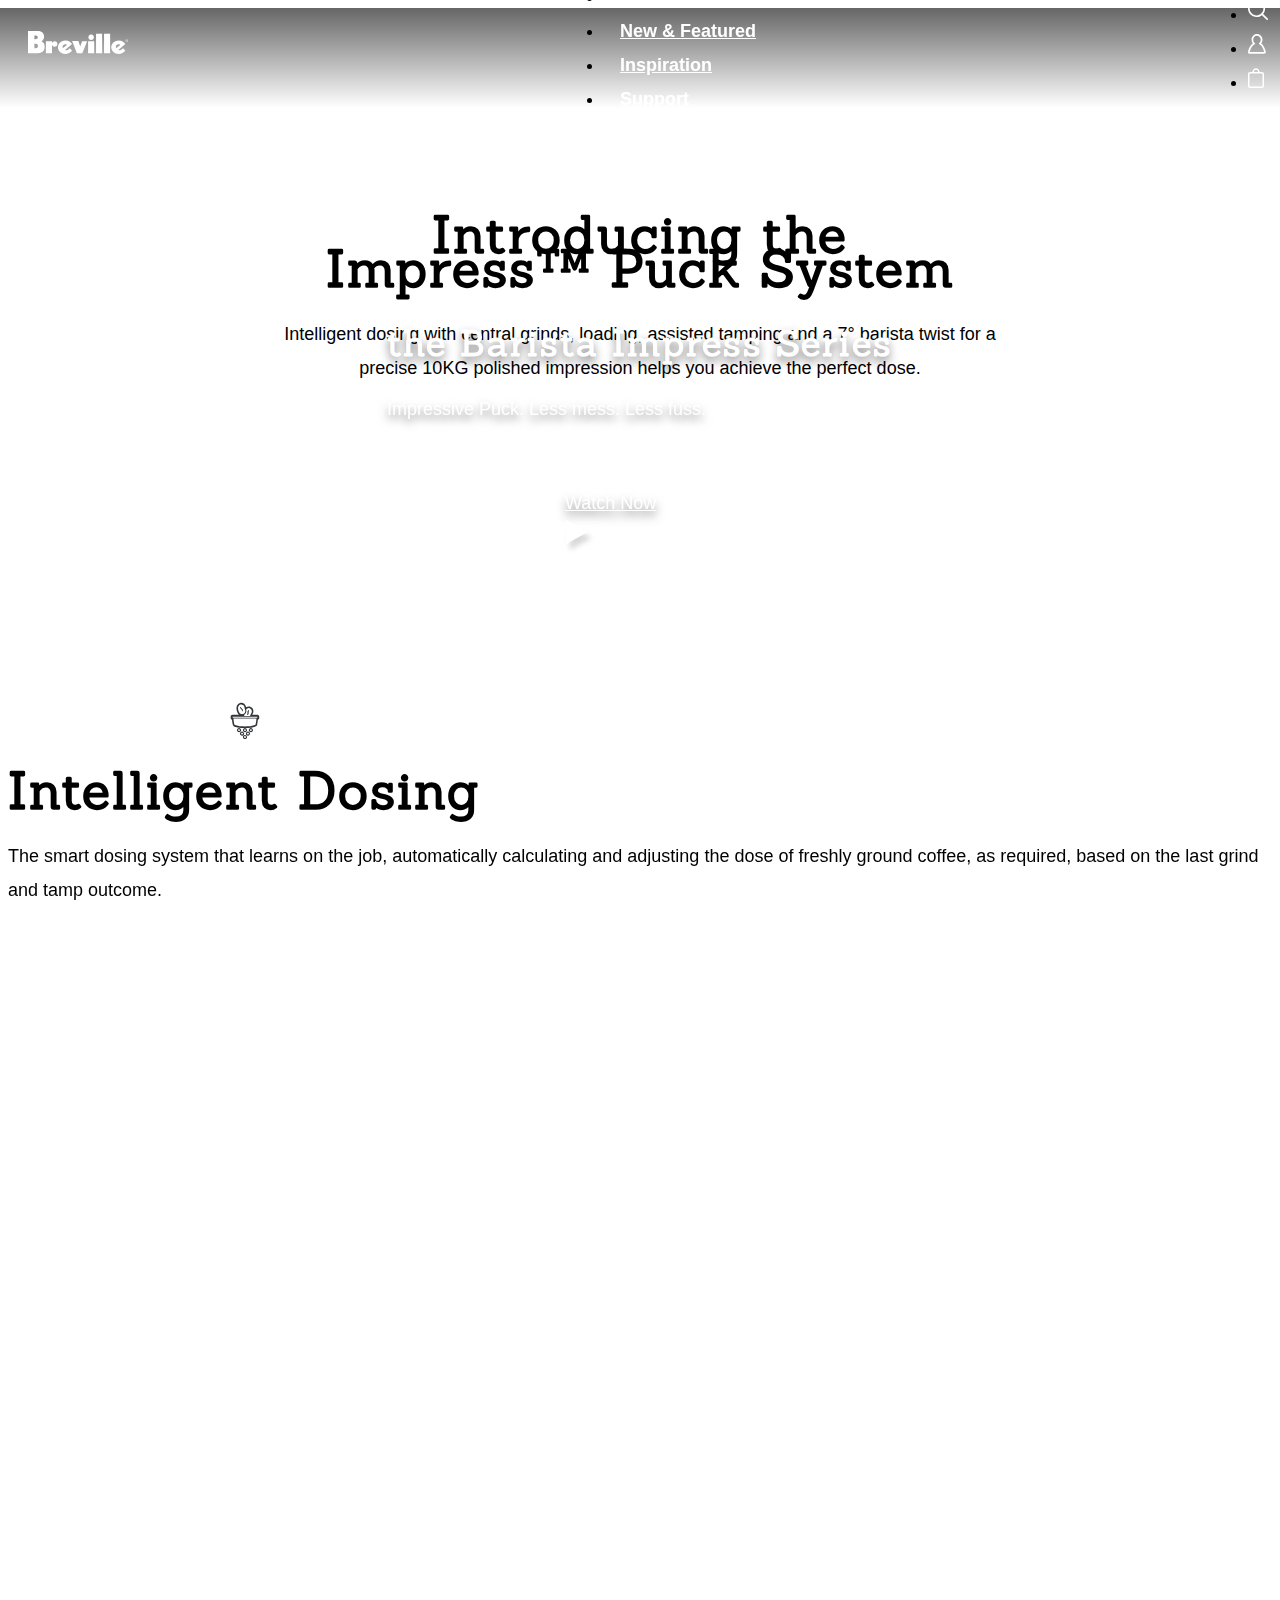
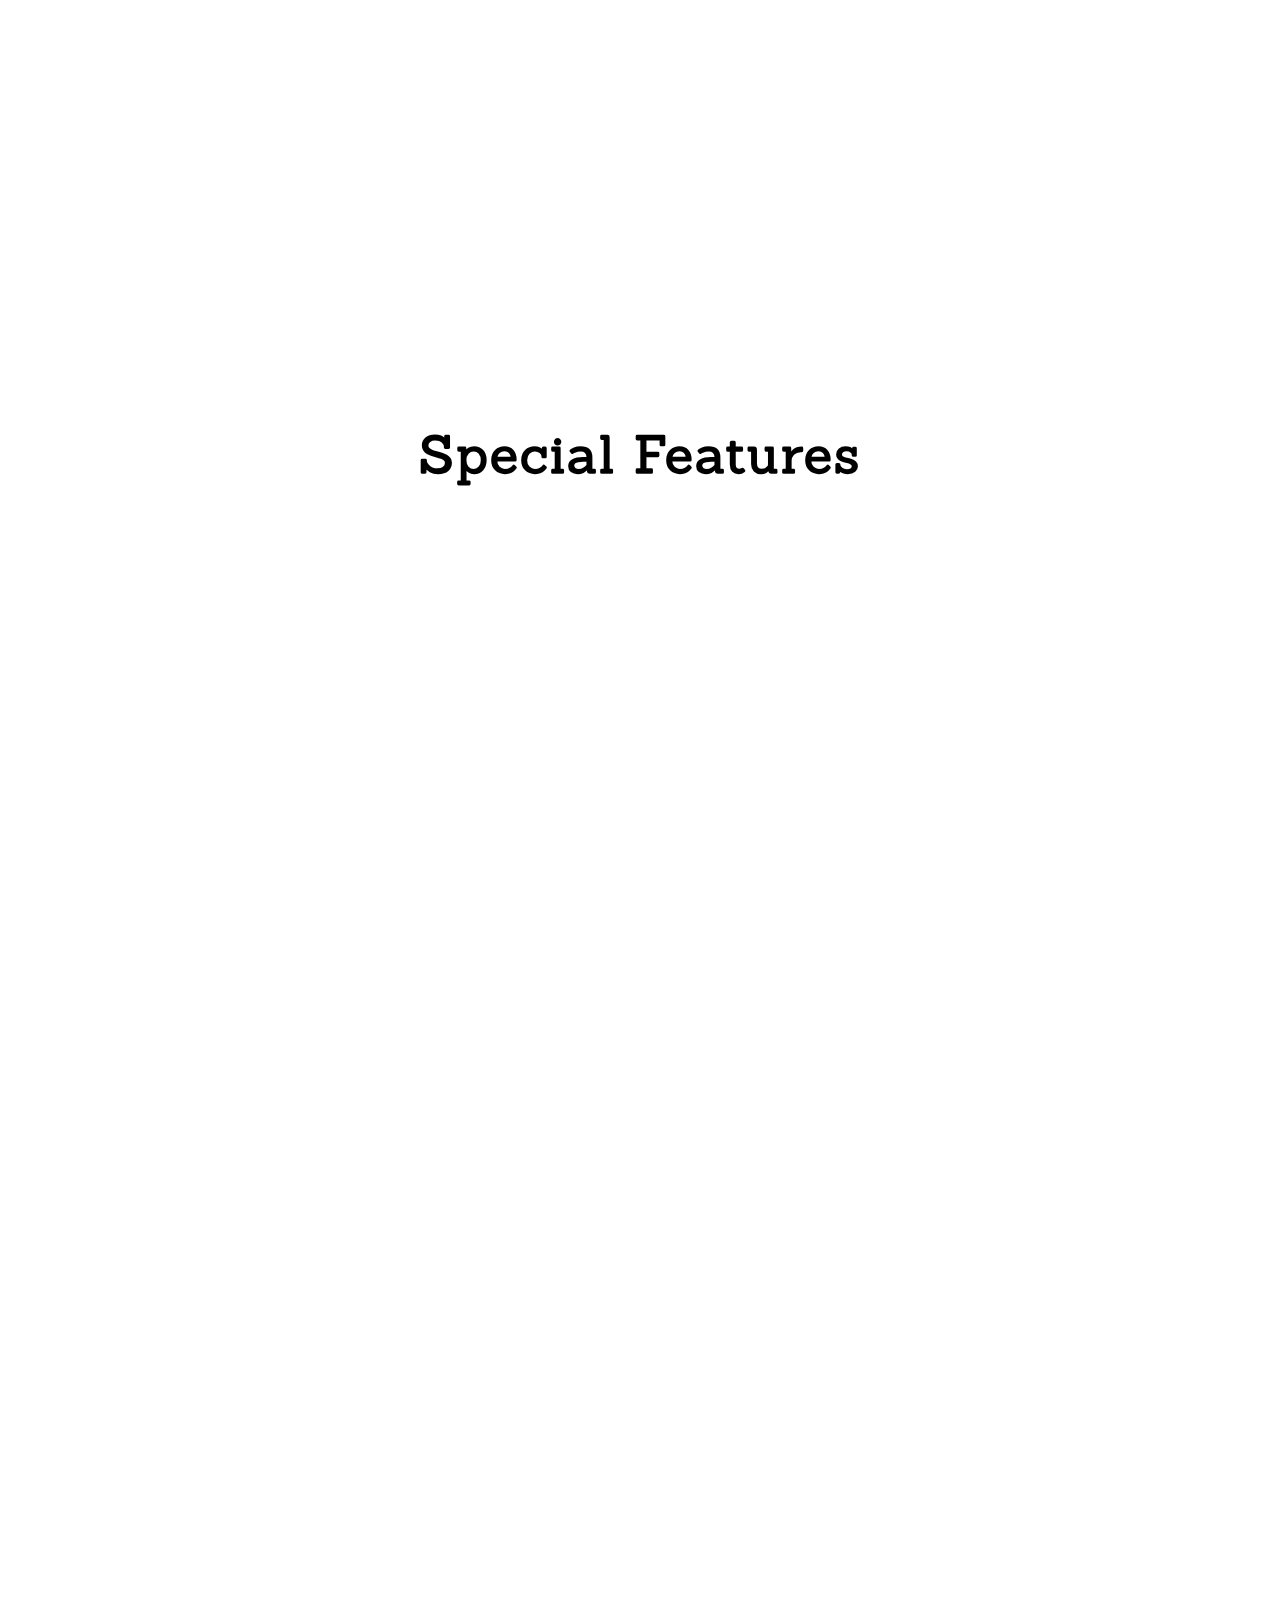
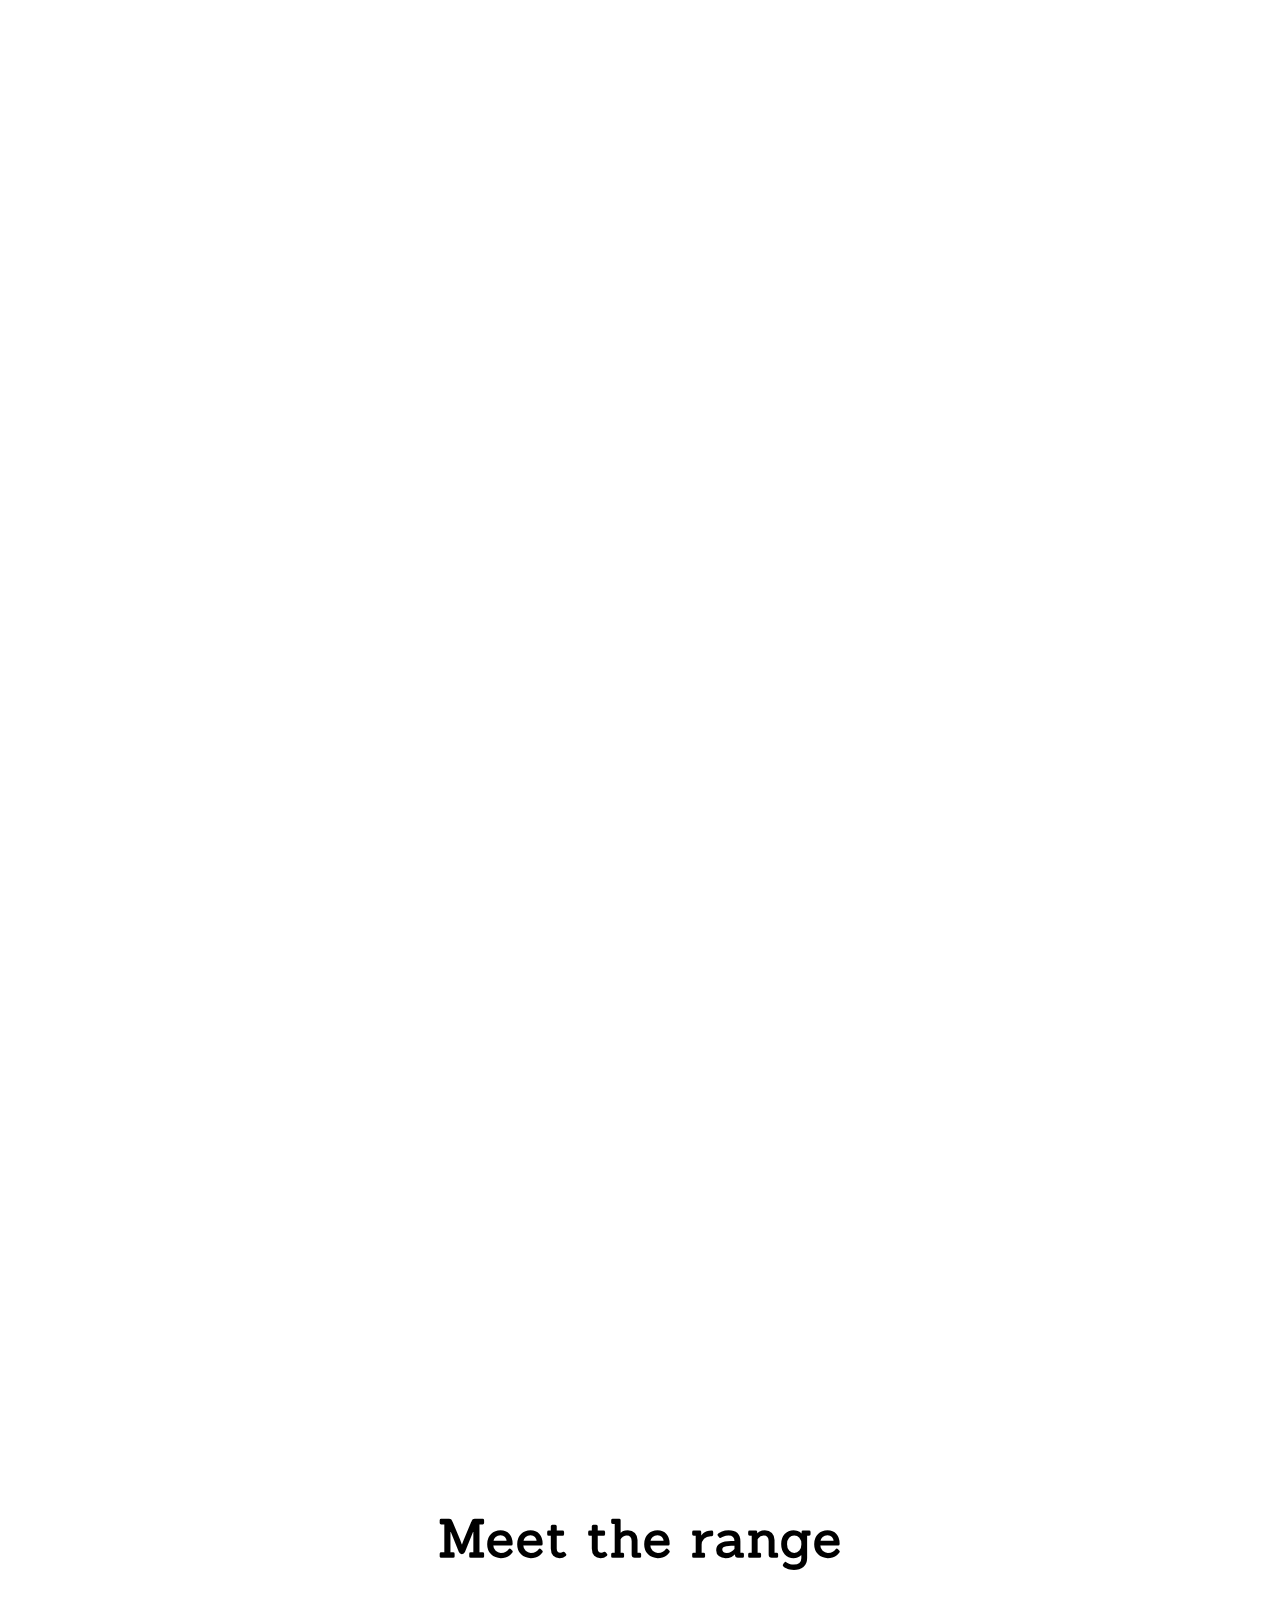
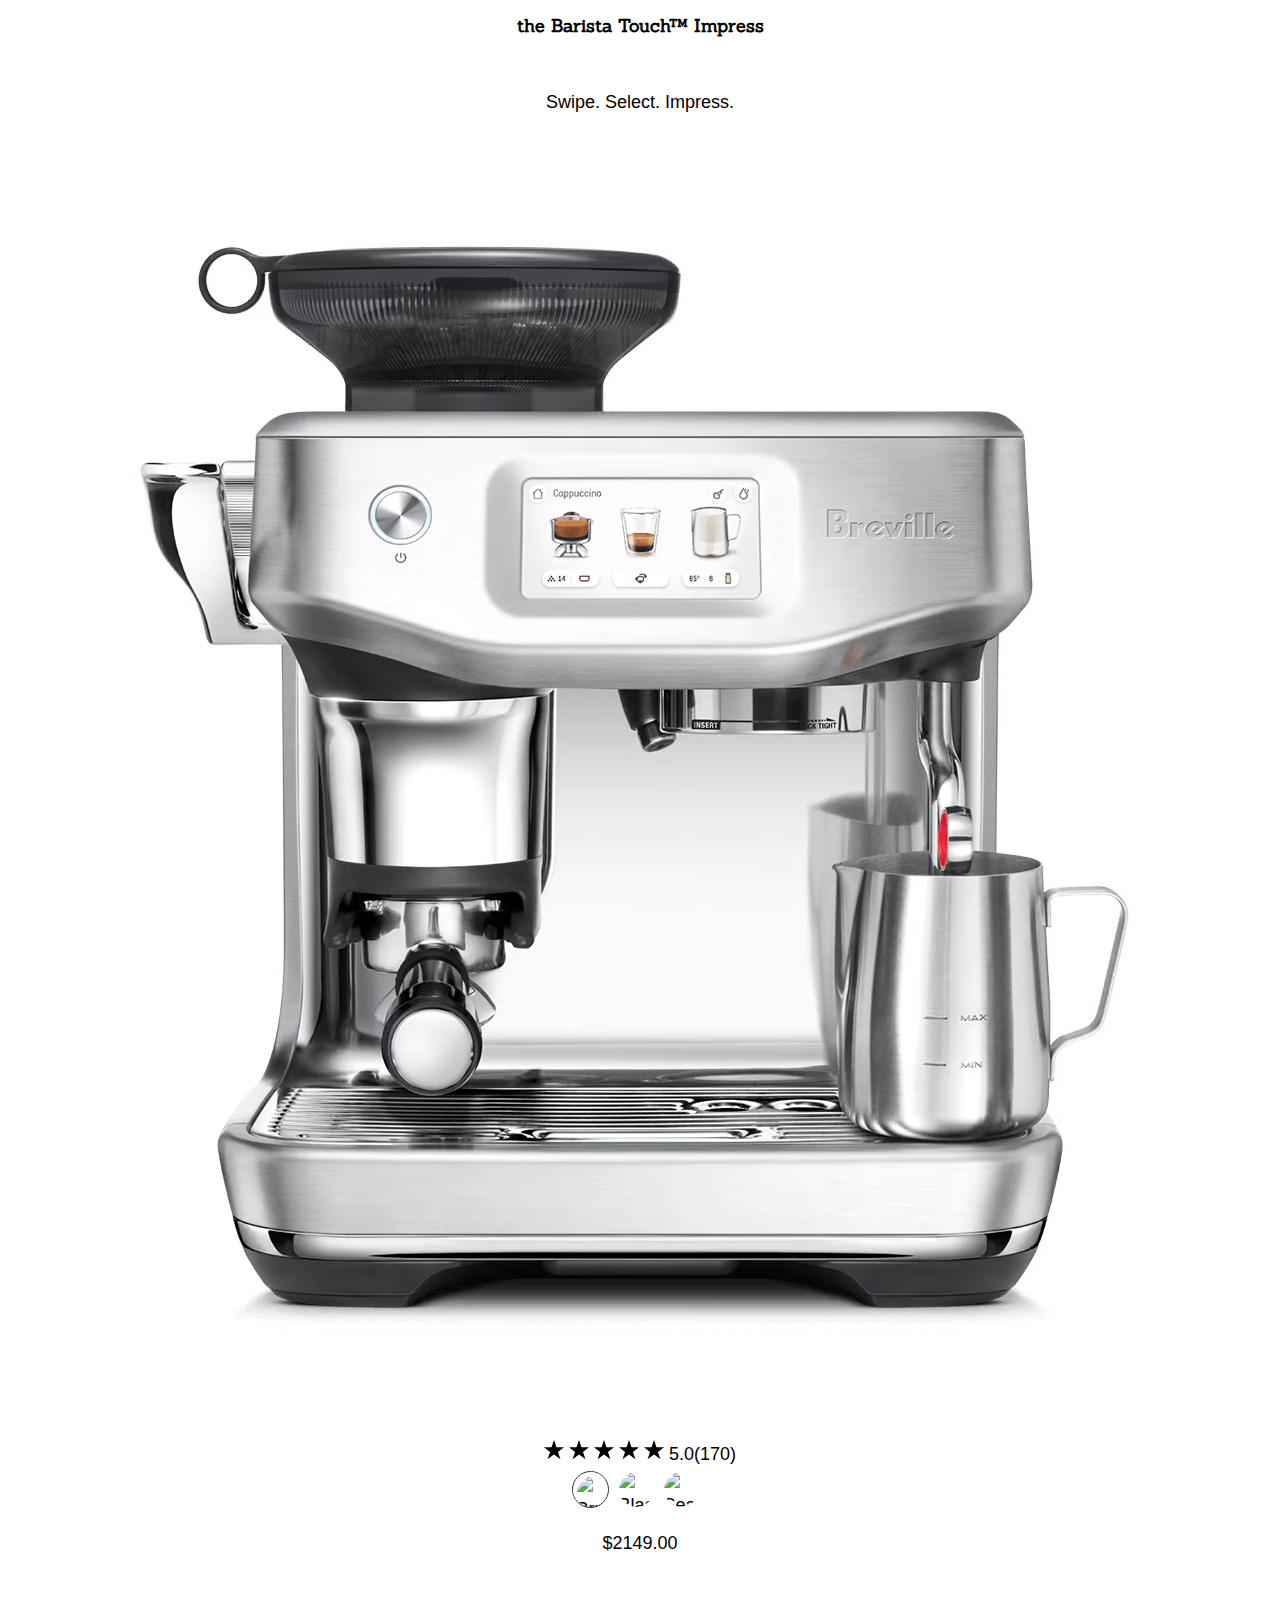
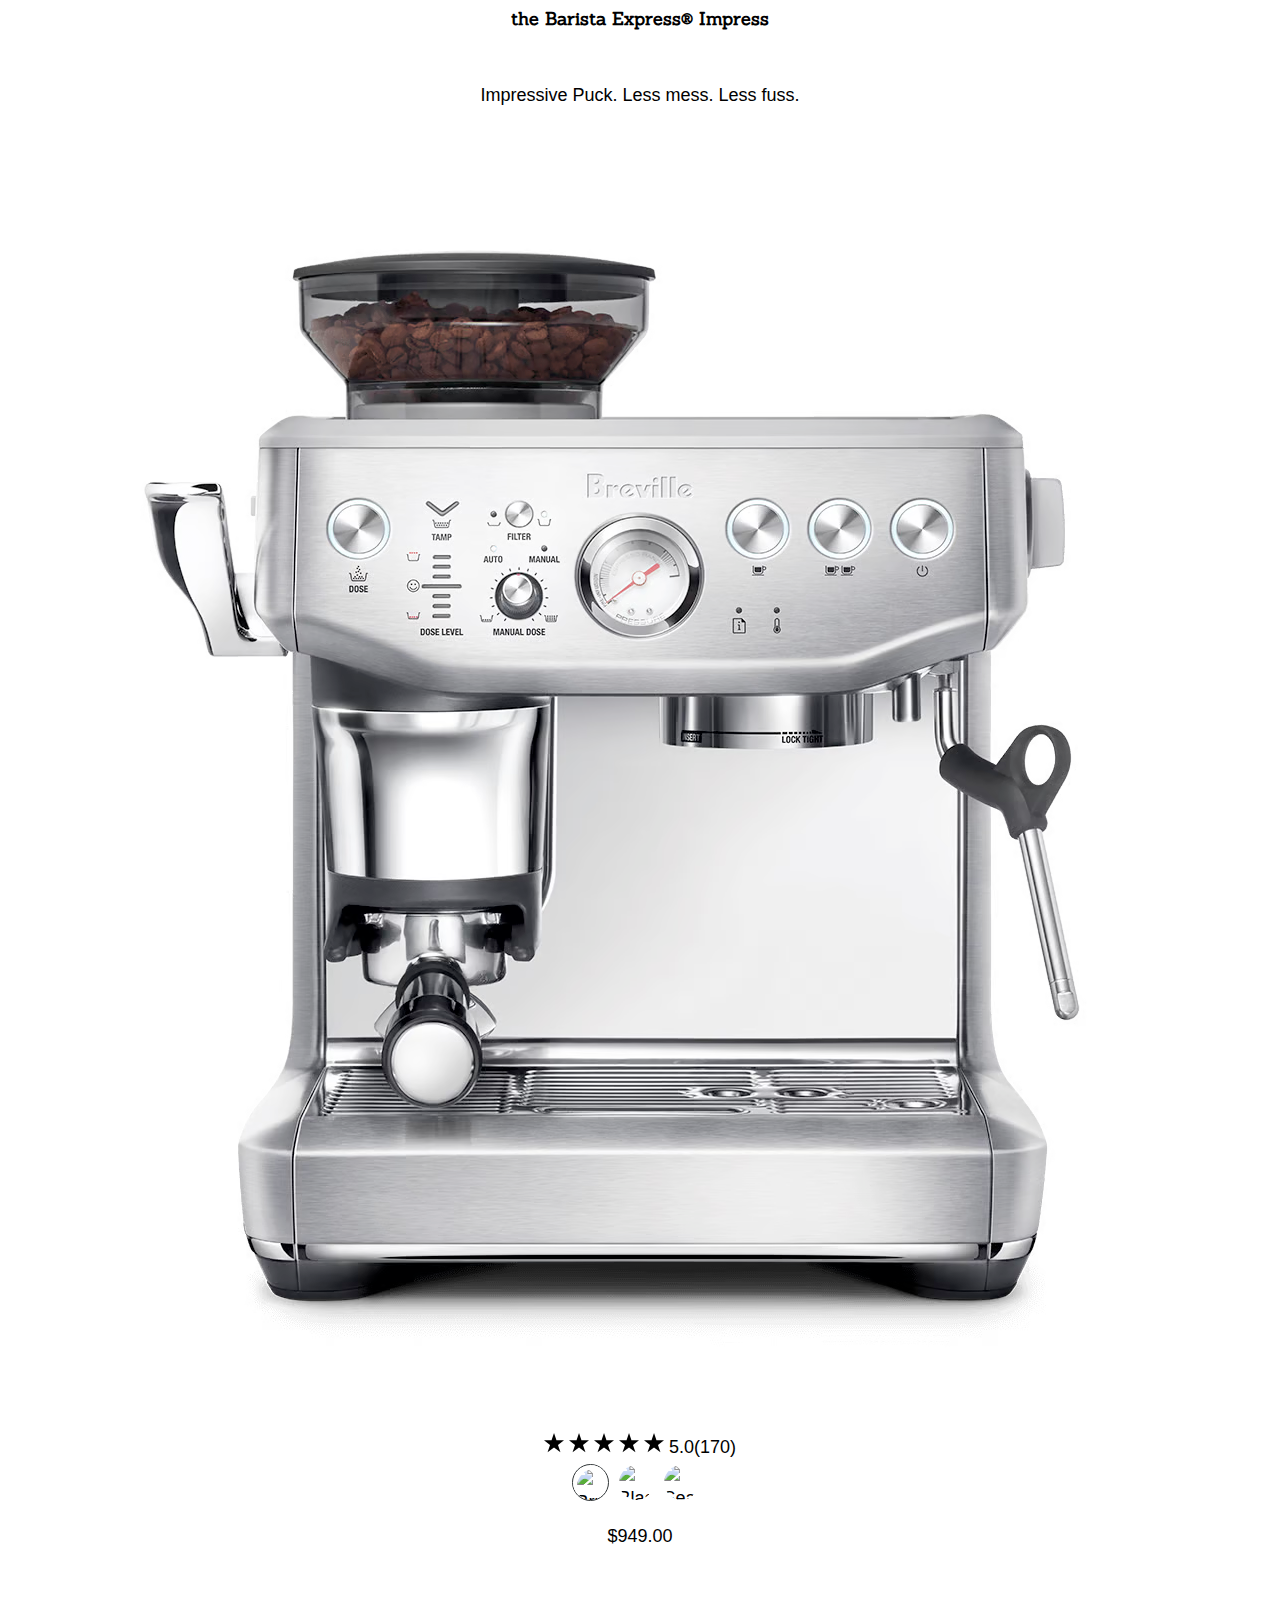
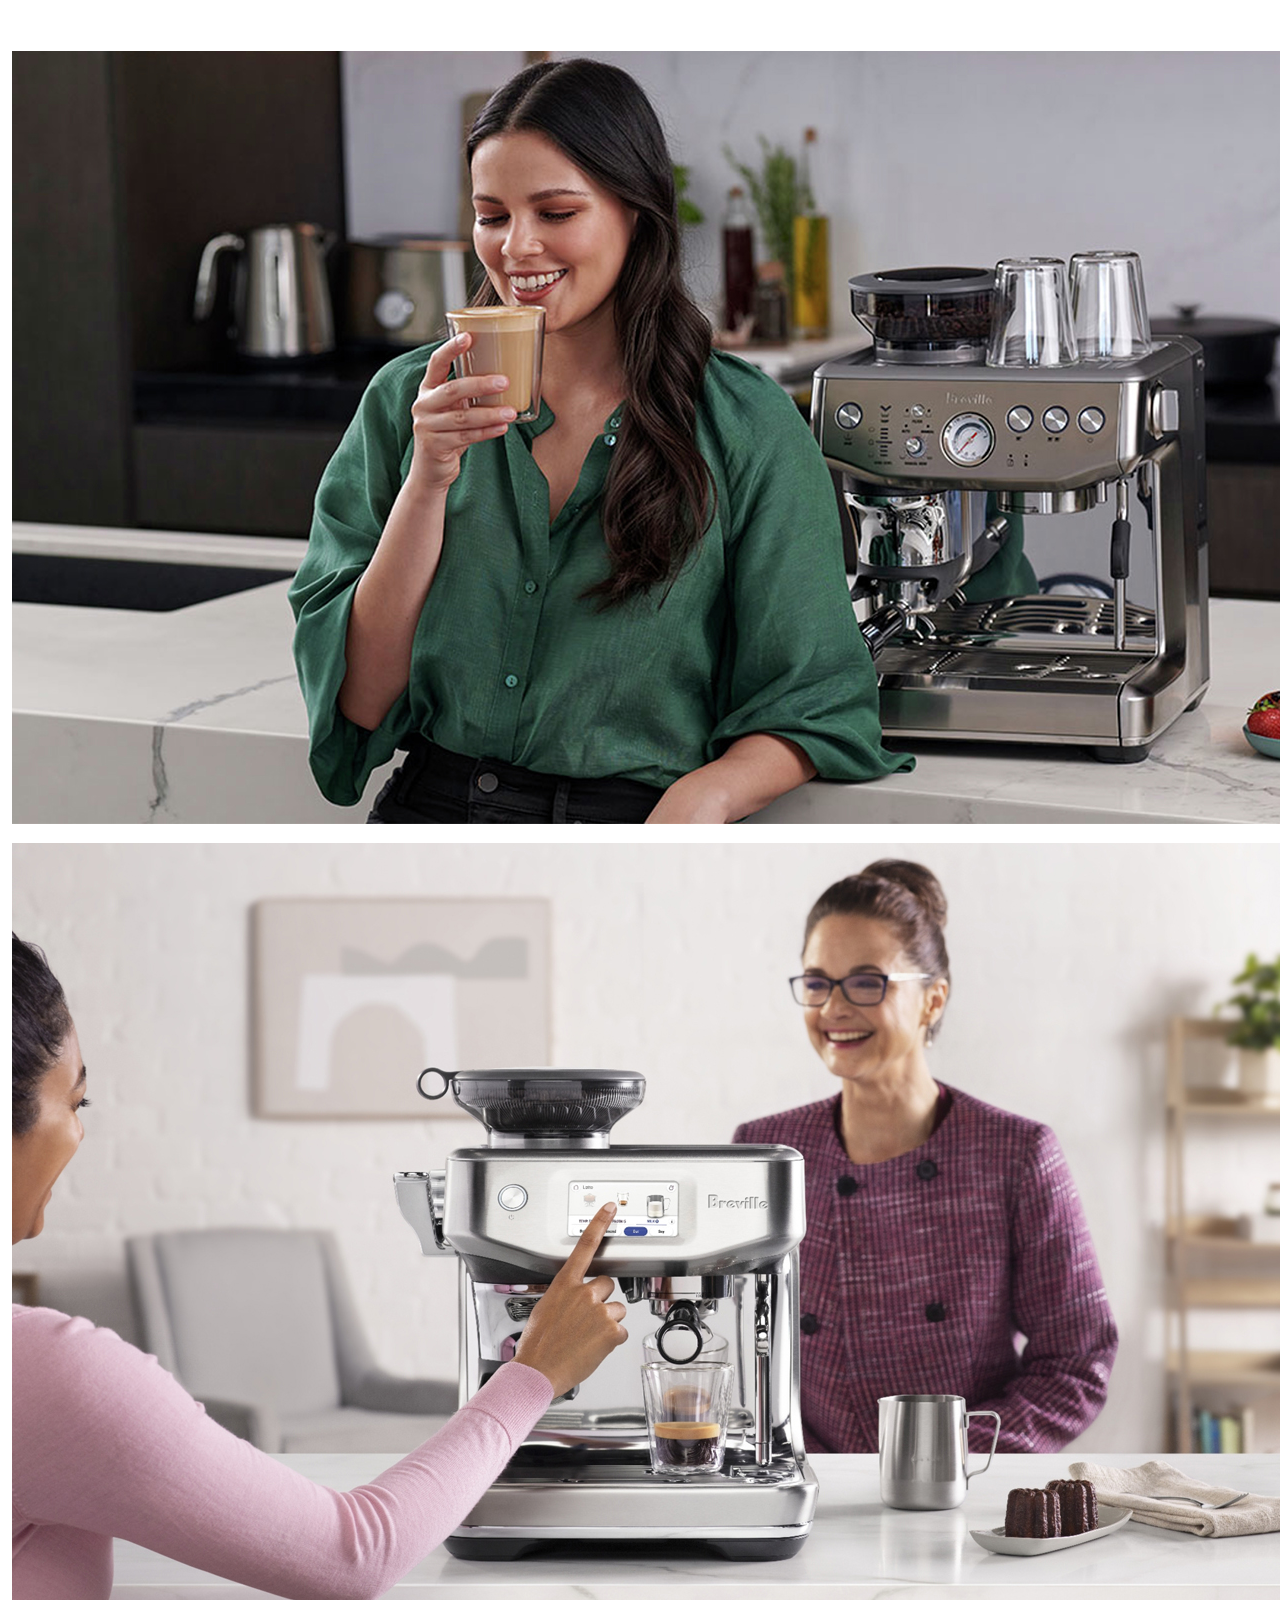
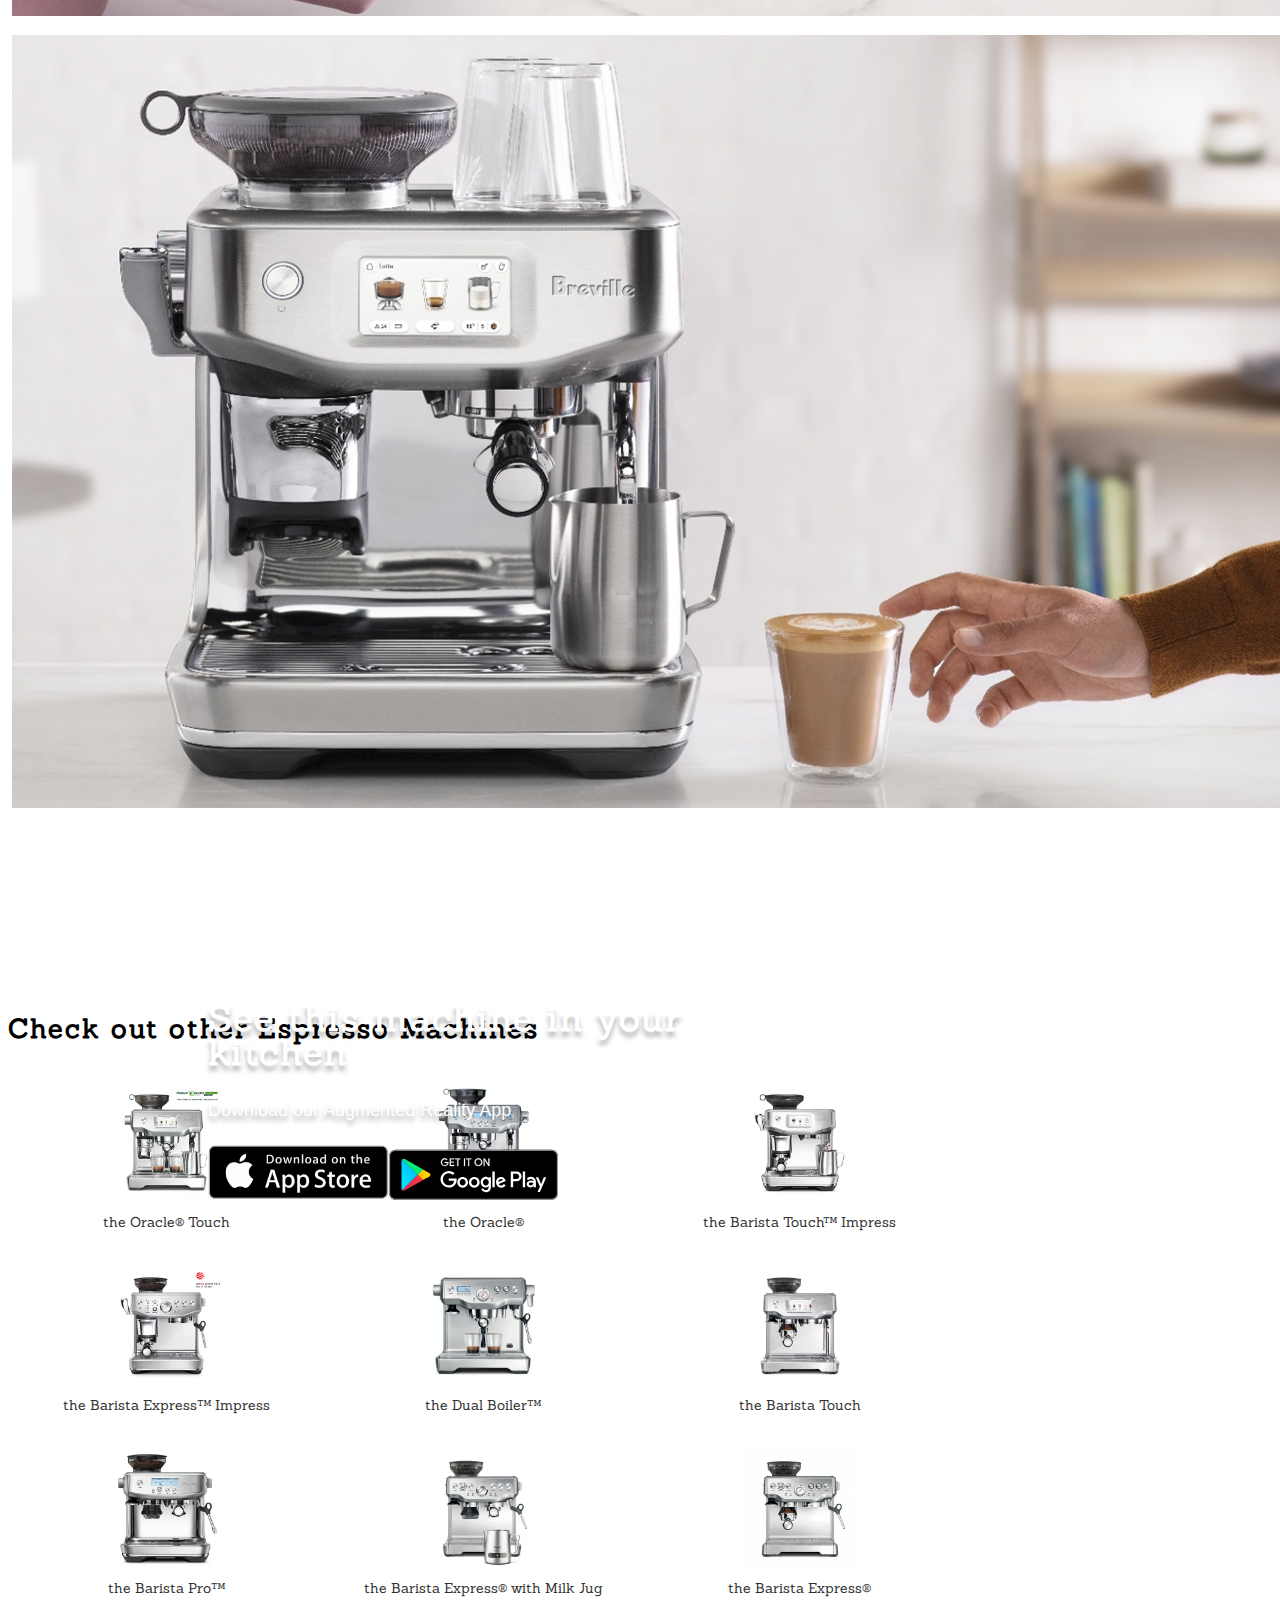
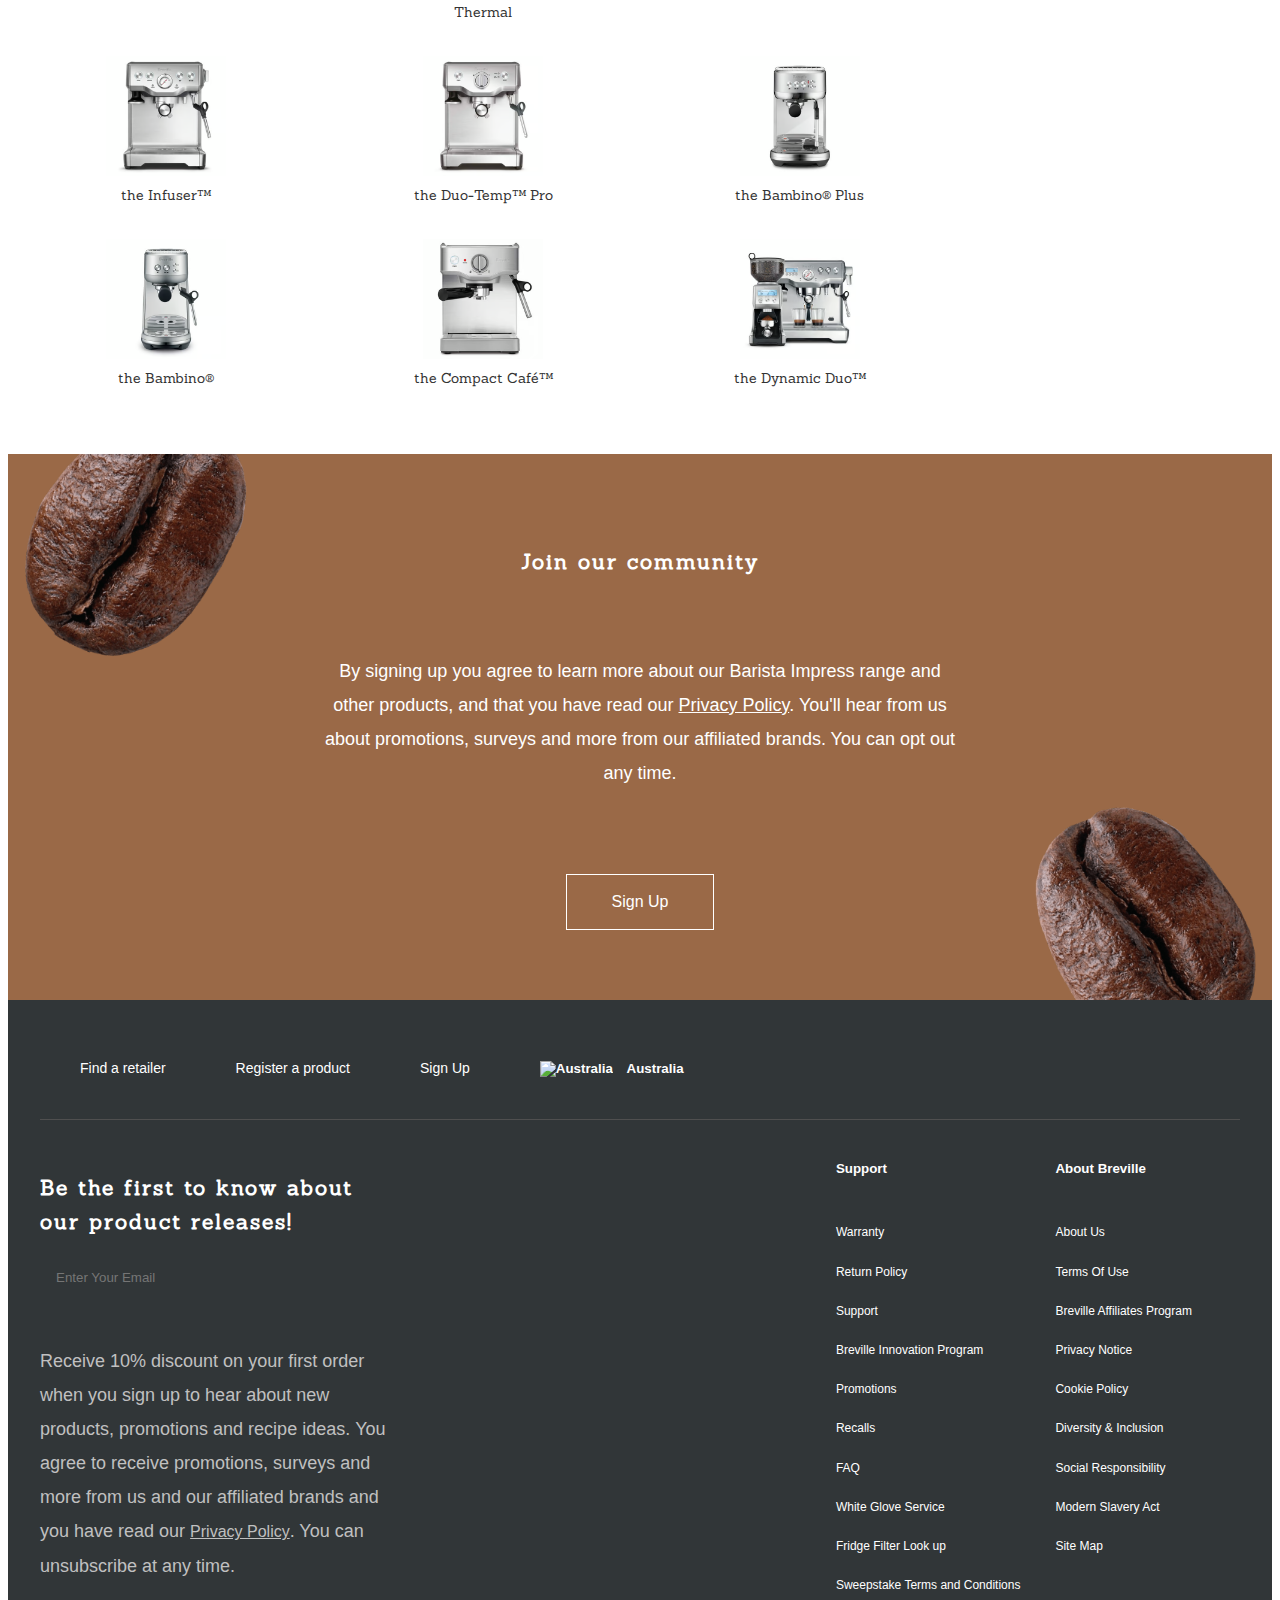
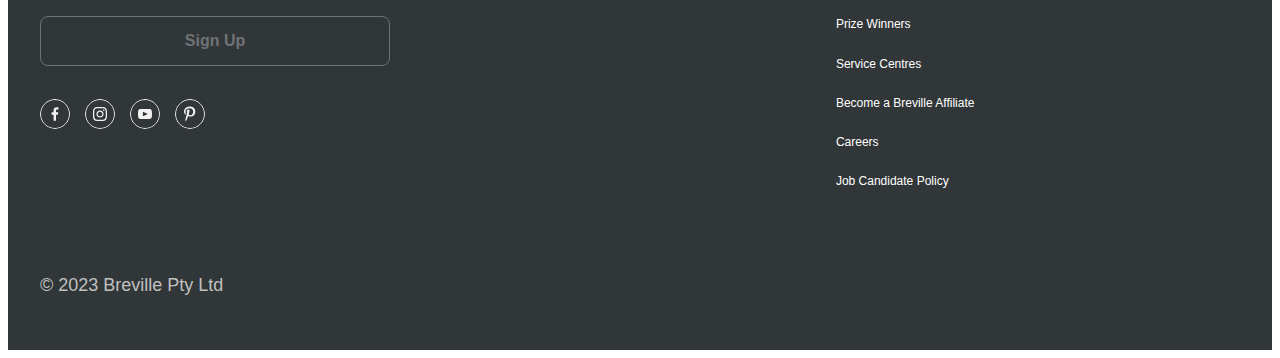
==== demo/index.html @ 51c214b4 "*update" ====
<!DOCTYPE html>
<html lang="en">
<head>
    <meta charset="UTF-8">
    <meta name="viewport" content="width=device-width, initial-scale=1.0">
    <link href="https://cdn.jsdelivr.net/npm/bootstrap@5.3.2/dist/css/bootstrap.min.css" rel="stylesheet" integrity="sha384-T3c6CoIi6uLrA9TneNEoa7RxnatzjcDSCmG1MXxSR1GAsXEV/Dwwykc2MPK8M2HN" crossorigin="anonymous">
    <link href="https://unpkg.com/aos@2.3.1/dist/aos.css" rel="stylesheet">
    <link rel="preconnect" href="https://fonts.googleapis.com">
    <link rel="preconnect" href="https://fonts.gstatic.com" crossorigin>
    <link href="https://fonts.googleapis.com/css2?family=Sanchez:ital@0;1&display=swap" rel="stylesheet">
    
	<link href="./css/style.css" rel="stylesheet">
    
    <title>Document test</title>
</head>
<body>
    <div class="header-wrapper header-transparent">
      <div class="container">
         <div class="header-inner">
            <a class="navbar-brand" href="#">
                <svg width="100" height="23" viewBox="0 0 100 23" fill="none" xmlns="http://www.w3.org/2000/svg" aria-hidden="true" focusable="false"><path fill="#fff" fill-rule="evenodd" clip-rule="evenodd" d="M9.6478 16.2855C9.19179 17.1004 8.17096 17.2736 7.13589 17.2736H6.39382V12.8304H7.78446C8.59396 12.8304 9.29745 13.0459 9.68499 13.6721C10.0034 14.1861 10.0795 15.513 9.6478 16.2855ZM6.39382 4.46511H7.97389C8.91929 4.46511 9.74617 5.1757 9.74617 6.30769C9.74617 7.7602 8.7243 8.21912 7.22 8.21912H6.39382V4.46511ZM13.5175 10.5129C13.5175 10.5129 16.0562 9.15745 16.0562 5.59073C16.0562 1.30688 12.8814 0 9.82591 0H0V22.1956H9.71191C14.368 22.1956 16.6877 19.6552 16.6877 15.8175C16.6877 11.1952 13.5175 10.5129 13.5175 10.5129ZM68.0405 22.1958H74.1529V2.65526H68.0405V22.1958ZM82.132 22.1958H76.0397V2.65526H82.132V22.1958ZM92.2435 13.9025C92.2435 13.9025 90.5536 12.3188 88.7111 13.9025C87.0729 15.2986 88.3781 17.0971 88.3781 17.0971L92.2435 13.9025ZM97.3326 13.1215L90.3175 18.9818C91.4023 19.7871 93.209 19.3385 95.1384 17.3424L97.319 19.8343C95.545 21.9299 93.4669 22.9011 90.6296 22.9011C86.5376 22.9011 83.2687 19.8962 83.2687 16.1901C83.2687 12.5011 86.5682 9.40402 90.6661 9.40402C93.8398 9.40402 96.1428 10.8851 97.3326 13.1215ZM65.8993 6.16159C65.8993 7.6802 64.6633 8.89516 63.0954 8.89516C61.5974 8.89516 60.3666 7.6802 60.3666 6.16159C60.3666 4.64298 61.5974 3.41529 63.0954 3.41529C64.6633 3.41529 65.8993 4.64298 65.8993 6.16159ZM60.0977 22.1953H66.1754V10.1587H60.0977V22.1953ZM50.3307 10.1155L52.2194 15.4057L54.1391 10.1578H59.1542L54.2774 22.1955H48.8757L44.115 10.1155H50.3307ZM35.0733 17.0957C35.0733 17.0957 33.7678 15.2955 35.4331 13.9015C37.2505 12.3182 38.9331 13.9015 38.9331 13.9015L35.0733 17.0957ZM37.3328 9.40307C33.2724 9.40307 29.9361 12.5002 29.9361 16.1891C29.9361 19.8939 33.2387 22.8991 37.3203 22.8991C40.1874 22.8991 42.2482 21.9293 44.0166 19.8309L41.8707 17.3418C39.894 19.3365 38.1016 19.7862 37.0259 18.9812L44.0677 13.1206C42.8502 10.8845 40.5555 9.40307 37.3328 9.40307ZM29.453 13.0268C29.453 14.5457 28.2174 15.7607 26.6484 15.7607C25.4764 15.7607 24.4685 15.0167 24.0854 13.9656C24.0854 13.9656 24.0298 14.0465 24.0062 14.1133C23.9892 14.1533 23.9892 14.2342 23.9892 14.2342V22.1956H17.9042V10.1318H23.9892V11.7216C23.9892 11.8018 24.0062 11.8549 24.0621 11.954C24.1073 12.0329 24.1164 12.0005 24.1164 12.0005L24.1216 11.9929C24.5289 10.9883 25.5119 10.2812 26.6484 10.2812C28.2174 10.2812 29.453 11.5089 29.453 13.0268ZM98.6799 9.79737H98.5162V9.32399C98.5561 9.31813 98.6069 9.31228 98.6799 9.31228C98.9329 9.31228 99.0219 9.43484 99.0219 9.55706C99.0219 9.72989 98.8655 9.79737 98.6799 9.79737ZM98.2927 10.57H98.5162V9.96957H98.6737C98.8547 9.96957 98.9434 10.0357 98.9771 10.2133C99.0049 10.3979 99.0393 10.5252 99.0727 10.57H99.3104C99.285 10.5252 99.2534 10.4419 99.2187 10.2247C99.1912 10.0185 99.1081 9.90794 98.9819 9.88557V9.8742C99.1352 9.83048 99.2579 9.71928 99.2579 9.53578C99.2579 9.40151 99.2127 9.30649 99.1286 9.24521C99.0449 9.1853 98.9041 9.1402 98.69 9.1402C98.5268 9.1402 98.4144 9.1564 98.2998 9.17293L98.2927 9.17394V10.57ZM97.7418 9.84134C97.7418 9.25745 98.1978 8.78441 98.7529 8.78441H98.7588C99.3205 8.78441 99.7692 9.25745 99.7692 9.8472C99.7692 10.4376 99.3205 10.9096 98.7588 10.9041C98.1978 10.9041 97.7418 10.4376 97.7418 9.84134ZM100 9.84076C100 9.14532 99.4496 8.58966 98.7586 8.58966H98.7527C98.0607 8.58966 97.4993 9.14532 97.4993 9.84076C97.4993 10.5469 98.0607 11.0977 98.7527 11.0977C99.4496 11.0977 100 10.5469 100 9.84076Z"></path></svg>
            </a>
            <nav class="navbar navbar-expand-lg">
                <div>
                  <div class="collapse navbar-collapse" id="navbarSupportedContent">
                    <ul class="navbar-nav me-auto mb-2 mb-lg-0">
                      <li class="nav-item">
                        <a class="nav-link" href="#">Shop</a>
                      </li>
                      <li class="nav-item">
                        <a class="nav-link" href="#">New & Featured</a>
                      </li>
                      <li class="nav-item">
                        <a class="nav-link" href="#">Inspiration</a>
                      </li>
                      <li class="nav-item">
                        <a class="nav-link" href="#">Support</a>
                      </li>
                      
                  </div>
                  
                </div>
            </nav>
            <nav aria-label="Secondary Navigation" class="secondary-menu">
                <ul class="menu-list menu-list-depth-0 list-unstyled d-flex justify-content-between">
                    <li class="menu-item menu-item--search search-v2">
                        <a href=""><span class="menu-item__btn-inner">
                           <svg aria-hidden="true" height="20" viewbox="0 0 20 20" width="20" xmlns="http://www.w3.org/2000/svg" fill="#fff">
                        <path clip-rule="evenodd" d="M0 8.5348C0 3.8213 3.8213 0 8.5348 0C13.2483 0 17.0696 3.8213 17.0696 8.5348C17.0696 10.5881 16.3445 12.472 15.1363 13.9446L19.7536 18.5618C20.0826 18.8908 20.0826 19.4242 19.7536 19.7532C19.448 20.0588 18.9663 20.0806 18.6356 19.8187L18.5621 19.7532L13.9449 15.1361C12.4723 16.3444 10.5882 17.0696 8.5348 17.0696C3.8213 17.0696 0 13.2483 0 8.5348ZM15.3846 8.5348C15.3846 4.75189 12.3177 1.68498 8.5348 1.68498C4.75189 1.68498 1.68498 4.75189 1.68498 8.5348C1.68498 12.3177 4.75189 15.3846 8.5348 15.3846C12.3177 15.3846 15.3846 12.3177 15.3846 8.5348Z" fill="inherit" fill-rule="evenodd"></path></svg></span></a>
    
                    </li>
                    <li class="menu-item menu-item--mybreville"><span class="menu-item__btn"><span class="menu-item__btn-inner"><a href=""><svg aria-hidden="true" class="account-icon account-icon--guest" height="20" viewbox="0 0 18 20" width="18" xmlns="http://www.w3.org/2000/svg">
                    <path clip-rule="evenodd" d="M8.89262 0C5.89043 0 3.53917 2.53407 3.53917 5.76913C3.53917 7.13376 3.98143 8.43609 4.76547 9.46516C2.69245 10.7932 1.24631 13.2359 0.0681053 17.2924C-0.0572722 17.726 0.0217326 18.0807 0.0646702 18.27C0.0603764 18.2459 0.0586595 18.1836 0.0578007 18.1297C0.0638119 19.0433 0.830676 19.78 1.7753 19.78H16.0847C16.5441 19.78 16.9838 19.6031 17.3067 19.2866C17.6295 18.971 17.8073 18.5433 17.8023 18.0989C17.7979 17.7958 17.7618 17.53 17.6914 17.2883C16.6609 13.7401 15.4586 11.0109 13.2044 9.50171C14.0116 8.46516 14.4676 7.14871 14.4676 5.76913C14.4676 2.58805 11.9669 0 8.89262 0ZM8.89262 1.66114C10.9622 1.66114 12.7501 3.46596 12.7501 5.76913C12.7501 7.17196 12.1215 8.47346 11.0678 9.25254C10.8815 9.38958 10.7862 9.61301 10.8171 9.83809C10.848 10.0623 11.0009 10.2542 11.2181 10.3398C13.7222 11.3298 14.9563 14.0134 16.0383 17.7393C16.0786 17.8788 16.0838 18.0441 16.0847 18.1189H1.7753C1.77444 17.9943 1.70231 17.8057 1.72034 17.741C2.97927 13.4079 4.48466 11.1919 6.75261 10.3306C6.97246 10.2476 7.12789 10.0565 7.16052 9.83144C7.19401 9.60553 7.09955 9.38045 6.91234 9.24091C5.86896 8.46184 5.25667 7.16283 5.25667 5.76913C5.25667 3.46596 6.82303 1.66114 8.89262 1.66114Z" fill="inherit" fill-rule="evenodd"></path></svg></span></a></span></span></li>
                    <li class="menu-item menu-item--cart">
                        <a aria-expanded="false" aria-haspopup="false" aria-label="Cart items" class="menu-item__btn" href="https://www.breville.com/transaction/en-au/cart" role="button"><span class="menu-item__btn-inner"><span class="cart-icon">
                           <svg width="16" height="20" viewBox="0 0 16 20" fill="none" xmlns="http://www.w3.org/2000/svg">
                              <g clip-path="url(#clip0_35_1047)">
                              <path fill-rule="evenodd" clip-rule="evenodd" d="M2 5.5C1.72386 5.5 1.5 5.72386 1.5 6V18C1.5 18.2761 1.72386 18.5 2 18.5H14C14.2761 18.5 14.5 18.2761 14.5 18V6C14.5 5.72386 14.2761 5.5 14 5.5H2ZM0 6C0 4.89543 0.89543 4 2 4H14C15.1046 4 16 4.89543 16 6V18C16 19.1046 15.1046 20 14 20H2C0.89543 20 0 19.1046 0 18V6Z" fill="white"/>
                              <path fill-rule="evenodd" clip-rule="evenodd" d="M6.25993 2.85636C5.88563 3.54951 5.75 4.41743 5.75 5H4.25C4.25 4.24924 4.41437 3.11716 4.94007 2.14364C5.48332 1.13763 6.45323 0.25 8 0.25C9.54677 0.25 10.5167 1.13763 11.0599 2.14364C11.5856 3.11716 11.75 4.24924 11.75 5H10.25C10.25 4.41743 10.1144 3.54951 9.74007 2.85636C9.38332 2.19571 8.85323 1.75 8 1.75C7.14677 1.75 6.61668 2.19571 6.25993 2.85636Z" fill="white"/>
                              </g>
                              <defs>
                              <clipPath id="clip0_35_1047">
                              <rect width="16" height="20" fill="white"/>
                              </clipPath>
                              </defs>
                              </svg>
                        </span></span> <span class="sr-only"></span></a>
                    </li>
                </ul>
            </nav>
        </div>
      </div>
        
    </div>
    <!-- nav -->
    

    <div class="wrapper">
        <section class="text-center fullscreen">
            <div class="container">
                <div class="section-hero">
                     <div class="gradient-cover"></div>
                    <div class="row">
                        <div class="col-md-12">
                            <h1 class="m-b-20"><strong>the Barista Impress Series</strong></h1>
                           <p>Impressive Puck. Less mess. Less fuss.</p>
                            <p>
                              <a class="btn btn-lg btn-watch" href="#">
                                 Watch Now
                                 <span class="d-block">
                                    <svg xmlns="http://www.w3.org/2000/svg" width="24" height="24" viewBox="0 0 24 24"><path d="M3 22v-20l18 10-18 10z"/></svg>
                                 </span>
                              </a>
                           </p>
                        </div>
                    </div>
                </div>
            </div>

            <div class="container-fluid p-0">
                <video class="w-100" autoplay loop muted>

                    <source src="https://breville.scene7.com/is/content/brevilleprod/BTIHero_LandingPage_APAC" type="video/mp4" />
                </video>
            </div>
            
            
        </section>
        <section class="section-intro">

            <div class="section-intro-text">
               <h1 class="section-title">
                  Introducing the<br> Impress™ Puck System
               </h1>
               <p>
                  Intelligent dosing with central grinds, loading, assisted tamping and a 7° barista twist for a precise 10KG polished impression helps you achieve the perfect dose.
               </p>
            </div>
            

            <div class="intro-item"  data-aos="fade-up"  data-aos-delay="300">
                <div class="container">
                    <div class="row">
                        <div class="col-lg-6">
                            <video class="w-100" autoplay loop muted>
                                <source src="https://breville-production-aem-assets.s3.us-west-2.amazonaws.com/BES876/SmartFeature1_Dosing.mp4" type="video/mp4" />
                            </video>
                        </div>
                        <div class="col-lg-6">
                           
                           
                            <h2>
                              <div class="icon">
                                 <img src="assets/Icon01_Dosing.svg" alt="">
                              </div>
                              
                              Intelligent Dosing
                            </h2>
                            <p>
                                The smart dosing system that learns on the job, automatically calculating and adjusting the dose of freshly ground coffee, as required, based on the last grind and tamp outcome.
                            </p>
                            
                        </div>
                    </div>
                </div>
            </div>

            <div class="intro-item" data-aos="fade-up"  data-aos-delay="300">
                <div class="container">
                    <div class="row">
                        <div class="col-lg-6 order-last">
                            <video class="w-100" autoplay loop muted>
                                <source src="https://breville-production-aem-assets.s3.us-west-2.amazonaws.com/BES876/SmartFeature2_PrecisionMeasurement_Final.mp4" type="video/mp4" />
                            </video>
                        </div>
                        <div class="col-lg-6 order-first">
                           
                           <h2>
                              <div class="icon">
                                 <img src="assets/Icon02_AssistedTamp.svg" alt="">
                              </div>
                                Precision Measurement
                           </h2>
                            <p>
                                Precision Measurement auto corrects the next dose, reducing the guesswork of manual espresso making
                            </p>
                            
                        </div>
                    </div>
                </div>
            </div>

            <div class="intro-item" data-aos="fade-up"  data-aos-delay="300">
                <div class="container">
                    <div class="row">
                        <div class="col-lg-6">
                            <video class="w-100" autoplay loop muted>
                                <source src="https://breville-production-aem-assets.s3.us-west-2.amazonaws.com/BES876/SmartFeature3_AssistedTamping_Final.mp4" type="video/mp4" />
                            </video>
                        </div>
                        <div class="col-lg-6">
                           
                           <h2>
                              <div class="icon">
                                 <img src="assets/Icon03_PrecisionMeasurement.svg" alt="">
                              </div>
                                Assisted Tamping
                           </h2>
                            <p>
                                Assisted tamping with a 7 degree ‘barista twist’ finish and a consistent 10kg of pressure replicates the very same action that a professional barista would make, resulting in a polished puck surface and clean tamp face.
                            </p>
                            
                        </div>
                    </div>
                </div>
            </div>

        </section>

        <section class="section-features">
            <div class="container">
               <h1 class="section-title">
                    Special Features
               </h1>
                
               <div class="feature-item feature-1">
                    <div class="row">
                        <div class="col-lg-7 feature-item-img" data-aos="fade-up" data-aos-delay="300">
                           <div class="" style="background-image: url(assets/v35_1203.png);"></div> 
                        </div>
                        <div class="col-lg-7">
                            <div class="feature-text-box"  data-aos="fade-up" data-aos-delay="500">
                                <img src="assets/v35_1193.png" alt="">
                                <div class="gradient-cover"></div>
                                <div class="text">
                                    <h3>Barista Guidance</h3>
                                    <p>
                                        Receive real-time feedback with step-by-step Barista Guidance, from grinding and tamping, to extraction, to texturing silky smooth micro-foamed milk. Achieve the best cup possible every time.
                                    </p>

                                </div>
                                
                            </div>
                        </div>
                    </div>
               </div>

               <div class="feature-item">
                  <div class="row">
                      <div class="col-lg-7 feature-item-img" data-aos="fade-up" data-aos-delay="300">
                         <div class="" style="background-image: url(assets/v35_1216.png);"></div> 
                      </div>
                      <div class="col-lg-7">
                          <div class="feature-text-box"  data-aos="fade-up" data-aos-delay="500">
                              <img src="assets/v35_1188.png" alt="">
                              <div class="gradient-cover"></div>
                              <div class="text">
                                  <h3>Grind with Precision</h3>
                                  <p>
                                    A wide range of grind settings for the Barista Touch™
                                    Impress (30) and the Barista Express™ Impress (25) means fine tuning your grind size for the desired extraction and flavour outcome.
                                  </p>

                              </div>
                              
                          </div>
                      </div>
                  </div>
             </div>

             <div class="feature-item">
               <div class="row">
                   <div class="col-lg-7 feature-item-img" data-aos="fade-up" data-aos-delay="300">
                      <div class="" style="background-image: url(assets/v35_1210.png);"></div> 
                   </div>
                   <div class="col-lg-7">
                       <div class="feature-text-box"  data-aos="fade-up" data-aos-delay="500">
                           <img src="assets/v35_1208.png" alt="">
                           <div class="gradient-cover"></div>
                           <div class="text">
                               <h3>Auto MilQ™ for Dairy and Plant Based Milks</h3>
                               <p>
                                 Auto MilQ™ is now even smarter, with calibrated milk
                                 texturing settings for oat, almond, soy and dairy, delivering silky smooth microfoam essential for latte art.
                               </p>

                           </div>
                           
                       </div>
                   </div>
               </div>
          </div>

          <div class="feature-item">
            <div class="row">
                <div class="col-lg-7 feature-item-img" data-aos="fade-up" data-aos-delay="300">
                   <div class="" style="background-image: url(assets/v35_1217.png);"></div> 
                </div>
                <div class="col-lg-7">
                    <div class="feature-text-box"  data-aos="fade-up" data-aos-delay="500">
                        <img src="assets/v35_1199.png" alt="">
                        <div class="gradient-cover"></div>
                        <div class="text">
                            <h3>Precision Heating System</h3>
                            <p>
                              Thermocoil (Barista Express™ Impress) and ThermoJet®
                              (Barista Touch™ Impress) heating systems with PID control deliver great tasting coffee through precise digital control of temperature, flow rate, and contact time.
                            </p>

                        </div>
                        
                    </div>
                </div>
            </div>
       </div>

                
            </div>
            
        </section>

        <section class="section-range">

            <h1 class="section-title">Meet the range</h1>

            <!-- <div class="range-intro">
               <p>The Barista Impress series features assisted manual tamping with our innovative Impress™ Puck System. It simplifies the steps needed to grind, dose and tamp to create an impressive puck, so you can enjoy Third Wave Specialty Coffee at home.</p>
            </div> -->
            

            <div class="container">
                <div class="row justify-content-center">
                    <div class="col-4">
                        <a href="">
                           <div class="range-item">
                              <h4 class="font-defined">the Barista Touch™ Impress</h4>
                              <p>
                                  Swipe. Select. Impress.
                              </p>
                              <img src="assets/type-1.png" class="img-fluid product-img" alt="">
                              <div class="star mb-4">
                                <svg xmlns="http://www.w3.org/2000/svg" width="20px" height="20px" viewBox="0 0 25 25" focusable="false"><polygon points="25 9.12 15.5669599 9.12 12.512219 0 9.40860215 9.12 0 9.12 7.55131965 14.856 4.47214076 24 12.512219 18.216 20.5522972 24 17.4731183 14.856" ></polygon></svg>
                                <svg xmlns="http://www.w3.org/2000/svg" width="20px" height="20px" viewBox="0 0 25 25" focusable="false"><polygon points="25 9.12 15.5669599 9.12 12.512219 0 9.40860215 9.12 0 9.12 7.55131965 14.856 4.47214076 24 12.512219 18.216 20.5522972 24 17.4731183 14.856" ></polygon></svg>
                                <svg xmlns="http://www.w3.org/2000/svg" width="20px" height="20px" viewBox="0 0 25 25" focusable="false"><polygon points="25 9.12 15.5669599 9.12 12.512219 0 9.40860215 9.12 0 9.12 7.55131965 14.856 4.47214076 24 12.512219 18.216 20.5522972 24 17.4731183 14.856" ></polygon></svg>
                                <svg xmlns="http://www.w3.org/2000/svg" width="20px" height="20px" viewBox="0 0 25 25" focusable="false"><polygon points="25 9.12 15.5669599 9.12 12.512219 0 9.40860215 9.12 0 9.12 7.55131965 14.856 4.47214076 24 12.512219 18.216 20.5522972 24 17.4731183 14.856" ></polygon></svg>
                                <svg xmlns="http://www.w3.org/2000/svg" width="20px" height="20px" viewBox="0 0 25 25" focusable="false"><polygon points="25 9.12 15.5669599 9.12 12.512219 0 9.40860215 9.12 0 9.12 7.55131965 14.856 4.47214076 24 12.512219 18.216 20.5522972 24 17.4731183 14.856" ></polygon></svg>
                                
                                <span class="ps-2 d-inline-block">
                                    5.0(170)
                                </span>
                            </div>
                            <div class="varient-picker "><form class="varient-picker__list"><div class="varient-picker__item varient-picker__item--selected"><input type="radio" class="varient-picker__input" name="varient_picker_explore-the-range" id="varient_picker_explore-the-range_BES881BSS2IAN1"><label class="varient-picker__label" for="varient_picker_explore-the-range_BES881BSS2IAN1"><img class="" src="https://www.breville.com/content/dam/breville-brands/global/swatch/brushed_stainless_steel.jpg" alt="Brushed Stainless Steel"></label></div><div class="varient-picker__item"><input type="radio" class="varient-picker__input" name="varient_picker_explore-the-range" id="varient_picker_explore-the-range_BES881BTR2IAN1"><label class="varient-picker__label" for="varient_picker_explore-the-range_BES881BTR2IAN1"><img class="" src="https://www.breville.com/content/dam/breville-brands/global/swatch/black_truffle.jpg" alt="Black Truffle"></label></div><div class="varient-picker__item"><input type="radio" class="varient-picker__input" name="varient_picker_explore-the-range" id="varient_picker_explore-the-range_BES881SST2IAN1"><label class="varient-picker__label" for="varient_picker_explore-the-range_BES881SST2IAN1"><img class="" src="https://www.breville.com/content/dam/breville-brands/global/swatch/sea_salt.jpg" alt="Sea Salt"></label></div></form></div>
                            <p class="py-3">
                                 $2149.00
                            </p>
                          </div>
                        </a>
                    </div>
                    <div class="col-4">
                        <a href="">
                           <div class="range-item">
                              <h4 class="font-defined">the Barista Express® Impress</h4>
                              <p>
                                 Impressive Puck. Less mess. Less fuss.
                              </p>
                              <img src="assets/type-2.png" class="img-fluid product-img"  alt="">
                              <div class="star mb-4">
                                 <svg xmlns="http://www.w3.org/2000/svg" width="20px" height="20px" viewBox="0 0 25 25" focusable="false"><polygon points="25 9.12 15.5669599 9.12 12.512219 0 9.40860215 9.12 0 9.12 7.55131965 14.856 4.47214076 24 12.512219 18.216 20.5522972 24 17.4731183 14.856" ></polygon></svg>
                                 <svg xmlns="http://www.w3.org/2000/svg" width="20px" height="20px" viewBox="0 0 25 25" focusable="false"><polygon points="25 9.12 15.5669599 9.12 12.512219 0 9.40860215 9.12 0 9.12 7.55131965 14.856 4.47214076 24 12.512219 18.216 20.5522972 24 17.4731183 14.856" ></polygon></svg>
                                 <svg xmlns="http://www.w3.org/2000/svg" width="20px" height="20px" viewBox="0 0 25 25" focusable="false"><polygon points="25 9.12 15.5669599 9.12 12.512219 0 9.40860215 9.12 0 9.12 7.55131965 14.856 4.47214076 24 12.512219 18.216 20.5522972 24 17.4731183 14.856" ></polygon></svg>
                                 <svg xmlns="http://www.w3.org/2000/svg" width="20px" height="20px" viewBox="0 0 25 25" focusable="false"><polygon points="25 9.12 15.5669599 9.12 12.512219 0 9.40860215 9.12 0 9.12 7.55131965 14.856 4.47214076 24 12.512219 18.216 20.5522972 24 17.4731183 14.856" ></polygon></svg>
                                 <svg xmlns="http://www.w3.org/2000/svg" width="20px" height="20px" viewBox="0 0 25 25" focusable="false"><polygon points="25 9.12 15.5669599 9.12 12.512219 0 9.40860215 9.12 0 9.12 7.55131965 14.856 4.47214076 24 12.512219 18.216 20.5522972 24 17.4731183 14.856" ></polygon></svg>
                                 
                                 <span class="ps-2 d-inline-block">
                                       5.0(170)
                                 </span>
                              </div>
                              <div class="varient-picker "><form class="varient-picker__list"><div class="varient-picker__item varient-picker__item--selected"><input type="radio" class="varient-picker__input" name="varient_picker_explore-the-range" id="varient_picker_explore-the-range_BES881BSS2IAN1"><label class="varient-picker__label" for="varient_picker_explore-the-range_BES881BSS2IAN1"><img class="" src="https://www.breville.com/content/dam/breville-brands/global/swatch/brushed_stainless_steel.jpg" alt="Brushed Stainless Steel"></label></div><div class="varient-picker__item"><input type="radio" class="varient-picker__input" name="varient_picker_explore-the-range" id="varient_picker_explore-the-range_BES881BTR2IAN1"><label class="varient-picker__label" for="varient_picker_explore-the-range_BES881BTR2IAN1"><img class="" src="https://www.breville.com/content/dam/breville-brands/global/swatch/black_truffle.jpg" alt="Black Truffle"></label></div><div class="varient-picker__item"><input type="radio" class="varient-picker__input" name="varient_picker_explore-the-range" id="varient_picker_explore-the-range_BES881SST2IAN1"><label class="varient-picker__label" for="varient_picker_explore-the-range_BES881SST2IAN1"><img class="" src="https://www.breville.com/content/dam/breville-brands/global/swatch/sea_salt.jpg" alt="Sea Salt"></label></div></form></div>
                              <p class="py-3">
                                    $949.00
                              </p>
                           </div>
                        </a>
                    </div>
                </div>
            </div>

        </section>

        <section class="section-carousel">
            <div class="smooth-carousel">
               <div>
                  <img src="assets/carousel-1.png" alt="" class="img-fluid">
               </div>
               <div>
                  <img src="assets/carousel-2.png" alt="" class="img-fluid">
               </div>
               <div>
                  <img src="assets/carousel-3.png" alt="" class="img-fluid">
               </div>
            </div>
        </section>

        <section class="section-app">
            <video class="w-100" autoplay loop muted>
                <source src="https://www.breville.com/content/dam/breville-brands/microsites/barista-impress-series/BES881-BES876-Banner-1920-Breville-AR.mp4" type="video/mp4" />
            </video>
            <div class="app-text">
                <h1>
                    See this machine in your <br>kitchen
                </h1>
                <p>
                    Download our Augmented Reality App
                </p>
                <div class="ar-download-logos"><a href="https://apps.apple.com/us/app/breville-ar/id1451155770"><img src="assets/app-store-logo.png" alt="Link to download for Ios" class="logo download-logos-ios"></a><a href="https://play.google.com/store/apps/details?id=com.inhaabit.breville&amp;hl=en"><img src="assets/google-play-icon.svg" alt="Link to download for Android" class="logo download-logos-android"></a></div>
            </div>
            
        </section>

        <section class="section-other">
            <h2 class="text-center mt-5 mb-5">Check out other Espresso Machines</h2>

            <div class="container">
               <div class="product-wrapper">
                  <div class="product-item">
                     <a href="">
                        <img src="assets/product-01.png" alt="" class="img-fluid">
                        <div>
                           the Oracle® Touch
                        </div>
                     </a>
                  </div>
                  <div class="product-item">
                     <a href="">
                        <img src="assets/product-02.png" alt="" class="img-fluid">
                        <div>
                           the Oracle®
                        </div>
                     </a>
                  </div>
                  <div class="product-item">
                     <a href="">
                        <img src="assets/product-03.png" alt="" class="img-fluid">
                        <div>
                           the Barista Touch™ Impress
                        </div>
                     </a>
                  </div>
                  <div class="product-item">
                     <a href="">
                        <img src="assets/product-04.png" alt="" class="img-fluid">
                        <div>
                           the Barista Express™ Impress
                        </div>
                     </a>
                  </div>
                  <div class="product-item">
                     <a href="">
                        <img src="assets/product-05.png" alt="" class="img-fluid">
                        <div>
                           the Dual Boiler™
                        </div>
                     </a>
                  </div>
                  <div class="product-item">
                     <a href="">
                        <img src="assets/product-06.png" alt="" class="img-fluid">
                        <div>
                           the Barista Touch
                        </div>
                     </a>
                  </div>
                  <div class="product-item">
                     <a href="">
                        <img src="assets/product-07.png" alt="" class="img-fluid">
                        <div>
                           the Barista Pro™
                        </div>
                     </a>
                  </div>
                  <div class="product-item">
                     <a href="">
                        <img src="assets/product-08.png" alt="" class="img-fluid">
                        <div>
                           the Barista Express® with Milk Jug Thermal
                        </div>
                     </a>
                  </div>
                  <div class="product-item">
                     <a href="">
                        <img src="assets/product-09.png" alt="" class="img-fluid">
                        <div>
                           the Barista Express®
                        </div>
                     </a>
                  </div>
                  <div class="product-item">
                     <a href="">
                        <img src="assets/product-10.png" alt="" class="img-fluid">
                        <div>
                           the Infuser™
                        </div>
                     </a>
                  </div>
                  <div class="product-item">
                     <a href="">
                        <img src="assets/product-11.png" alt="" class="img-fluid">
                        <div>
                           the Duo-Temp™ Pro
                        </div>
                     </a>
                  </div>
                  <div class="product-item">
                     <a href="">
                        <img src="assets/product-12.png" alt="" class="img-fluid">
                        <div>
                           the Bambino® Plus
                        </div>
                     </a>
                  </div>
                  <div class="product-item">
                     <a href="">
                        <img src="assets/product-13.png" alt="" class="img-fluid">
                        <div>
                           the Bambino®
                        </div>
                     </a>
                  </div>
                  <div class="product-item">
                     <a href="">
                        <img src="assets/product-14.png" alt="" class="img-fluid">
                        <div>
                           the Compact Café™
                        </div>
                     </a>
                  </div>
                  <div class="product-item">
                     <a href="">
                        <img src="assets/product-15.png" alt="" class="img-fluid">
                        <div>
                           the Dynamic Duo™
                        </div>
                     </a>
                  </div>
               </div>
            </div>
        </section>
        <section class="section-community">
            <div class="joinourcommunity aem-GridColumn aem-GridColumn--default--12">
                <div>
                    <div>
                        <div class="join-our-community use-color" id="join-our-community" style="--joc-text-color: #fff; --joc-bg-img-src: url('null'); --joc-bg-color: #9A6947; --joc-btn-text-color: #313638; --joc-btn-bg-color: #fff;">
                            <div class="join-our-community__image">
                                <div class="cmp-acj-image"><img alt="" class="cmp-acj-image__image" src="assets/newsletter-left.png"></div>
                            </div>
                            <div class="join-our-community__image right">
                                <div class="cmp-acj-image"><img alt="" class="cmp-acj-image__image" src="assets/newsletter-right.png"></div>
                            </div>
                            <div class="join-our-community__content" data-text-color="#fff">
                                <h3>Join our community</h3>
                                <p></p>
                                <p>By signing up you agree to learn more about our Barista Impress range and other products, and that you have read our <a href="https://www.breville.com/content/breville/au/en/legal/privacy-policy.html" target="_self">Privacy Policy</a>. You'll hear from us about promotions, surveys and more from our affiliated brands. You can opt out any time.</p>
                                <p></p>
                                <form class="join-our-community__wrapper">
                                    <div class="join-our-community__input-wrapper">
                                     <button class="join-our-community__cta" type="submit">Sign Up</button>
                                    </div>
                                </form>
                            </div>
                        </div>
                    </div>
                </div>
            </div>
        </section>

        <!-- footer -->
        <footer class="experiencefragment aem-GridColumn aem-GridColumn--default--12">
            <div id="experiencefragment-2a031e6856" class="cmp-experiencefragment cmp-experiencefragment--footer">
            
                
                <div id="container-9d1558be78" class="cmp-container">
                    
            
            
            <div class="aem-Grid aem-Grid--12 aem-Grid--default--12 ">
                
                <div class="footer aem-GridColumn aem-GridColumn--default--12">
            
            
            <div id="global-footer" class="footer global-footer">
               <div class="footer-inner">
                  
                  <div class="footer-action">
                     <ul class="footer-action__list">
                        <li class="footer-action__list-item">
                           <a class="footer-action__list-item-link" href="https://www.breville.com/au/en/store-locator.html">
                              Find a retailer
                           </a>
                        </li>
                     
                     
                        <li class="footer-action__list-item">
                           <a class="footer-action__list-item-link" href="https://www.breville.com/en-au/product-registration" target="_blank">
                              Register a product
                           </a>
                        </li>
                     
                        
                        <li class="footer-action__list-item">
                           <a class="footer-action__list-item-link" href="https://www.breville.com/au/en/mybreville.html">
                              <span id="footer-mybreville-guest" class="footer-action__list-item-link-inner">Sign Up</span>
                              <span id="footer-mybreville-user" class="footer-action__list-item-link-inner hidden">My Breville</span>
                           </a>
                        </li>
                        
                        <li class="footer-action__list-item">
                           <button id="footer-region__btn" class="flag-label__btn" aria-haspopup="true" aria-expanded="false" aria-label=" Australia. Region Selector. After opening the menu use Escape key to close the expanded section">
                              
                              <span class="flag-label">
                                 <img src="https://assets.breville.com/Global_Nav/Global/Flags/australia.png.svg" alt="Australia" class="flag-label__img">
                                 <span class="flag-label__label">Australia</span>
                              </span>
                           </button>
                        </li>
                     
                     </ul>
                  </div>
            
                  <div class="footer-body">
                     
                     <div class="footer-body__social">
                     
                        <div class="footer-body__social-newsletter sf-newsletter-success hidden">
                           <h3 class="sf-newsletter-success__title">Signed up to Breville emails</h3>
                        </div>
                        <div class="footer-body__social-newsletter sf-newsletter">
                           
                           <form onsubmit="return false;">
                              <h3 class="sf-newsletter__title">Be the first to know about our product releases!</h3>
                              <input class="sf-newsletter__email-input" type="text" name="Email" placeholder="Enter Your Email" aria-label="Enter Your Email">
                              <div id="footer-newsletter-email-error-msg" class="sf-newsletter__email--error-msg hidden">
                                 <div class="sf-newsletter__error-msg-content">
                                    <span class="sf-newsletter__email--error-msg-icon"></span>
                                    <span class="sf-newsletter__email--error-msg-text">Please enter a valid email address, like first.last@mail.com</span>
                                 </div>
                              </div>
                              <div class="sf-newsletter__info">
                                 <div id="sf-newsletter__text" class="sf-newsletter__text">
                                    
                                 </div>
                                 <div class="sf-newsletter__consent">
                                    
                                    <div id="sf-newsletter__text" class="sf-newsletter__text">
                                       <p>Receive 10% discount on your first order when you sign up to hear about new products, promotions and recipe ideas.&nbsp;You agree to receive promotions, surveys and more from us and our affiliated brands and you have read our&nbsp;<a title="Privacy Policy" href="https://www.breville.com/au/en/legal/privacy-policy.html">Privacy Policy</a>. You can unsubscribe at any time.</p>
            
                                    </div>
                                 </div>
                              </div>
                              <div class="sf-newsletter-sign-up--btn">
                                 <button type="submit" id="sign-up-button" name="SignUp" disabled="">Sign Up</button>
                              </div>
                              <div id="footer-newsletter-user-exist-error-msg" class="sf-newsletter__user-exist--error-msg hidden">
                                 <div class="sf-newsletter__error-msg-content">
                                    <span class="sf-newsletter__user-exist-error-icon"></span>
                                    <span>You have signed up already</span>
                                 </div>
                              </div>
                              <div id="footer-newsletter-general-error-msg" class="sf-newsletter__general--error-msg hidden">
                                 <div class="sf-newsletter__error-msg-content">
                                    <span class="sf-newsletter__general-error-msg-icon"></span>
                                    <span>Something went wrong. Please try again.</span>
                                 </div>
                              </div>
                           </form>
                        </div>
                        <div id="newsletter-announce" aria-live="polite" aria-atomic="true" class="sr-only"></div>
                     
                        
                        <div class="footer-body__social-share social-share">
                           <ul class="social-share__list">
                              <li class="social-share__list-item">
                                 <a class="social-share__list-item-link" href="https://www.facebook.com/BrevilleAustralia/" rel="noopener noreferrer" target="_blank">
                                    <img class="social-share__list-item-img" src="assets/facebook-icon.svg" alt="fb">
                                 </a>
                              </li>
                           
                              <li class="social-share__list-item">
                                 <a class="social-share__list-item-link" href="https://www.instagram.com/brevilleaus/" rel="noopener noreferrer" target="_blank">
                                    <img class="social-share__list-item-img" src="assets/instagram_new.svg" alt="in">
                                 </a>
                              </li>
                           
                              <li class="social-share__list-item">
                                 <a class="social-share__list-item-link" href="https://www.youtube.com/user/BrevilleAustralia" rel="noopener noreferrer" target="_blank">
                                    <img class="social-share__list-item-img" src="assets/youtube.svg" alt="yt">
                                 </a>
                              </li>
                           
                              <li class="social-share__list-item">
                                 <a class="social-share__list-item-link" href="https://www.pinterest.com.au/breville/" rel="noopener noreferrer" target="_blank">
                                    <img class="social-share__list-item-img" src="assets/pinterest-icon.svg" alt="pinterest">
                                 </a>
                              </li>
                           </ul>
                        </div>
                     </div>
                     
                     <div class="footer-body__links" id="accordionGroup">
                        
                        <div class="list list--accordion">
                           <div class="list__title">
                              <button class="accordion__trigger" id="Support" disabled="">Support</button>
                           </div>
                           <ul class="list__list" aria-label="Support">
                              <li class="list__list-item">
                                 <a class="list__list-item-link" href="https://www.breville.com/au/en/support/Warranty.html">
                                    Warranty
                                 </a>
                              </li>
                           
                              <li class="list__list-item">
                                 <a class="list__list-item-link" href="https://www.breville.com/au/en/support/return-policy.html">
                                    Return Policy
                                 </a>
                              </li>
                           
                              <li class="list__list-item">
                                 <a class="list__list-item-link" href="https://mybreville.my.site.com/BrevilleCustomerCommunity/s/?language=en_AU&amp;region=au&amp;brand=breville">
                                    Support
                                 </a>
                              </li>
                           
                              <li class="list__list-item">
                                 <a class="list__list-item-link" href="https://www.breville.com/au/en/learn-more/breville-innovation-program.html">
                                    Breville Innovation Program
                                 </a>
                              </li>
                           
                              <li class="list__list-item">
                                 <a class="list__list-item-link" href="https://promotions.breville.com.au/">
                                    Promotions
                                 </a>
                              </li>
                           
                              <li class="list__list-item">
                                 <a class="list__list-item-link" href="https://www.breville.com/au/en/support/Recall.html">
                                    Recalls
                                 </a>
                              </li>
                           
                              <li class="list__list-item">
                                 <a class="list__list-item-link" href="https://mybreville.my.site.com/BrevilleCustomerCommunity/s/knowledge-list?language=en_AU&amp;region=au&amp;brand=breville">
                                    FAQ
                                 </a>
                              </li>
                           
                              <li class="list__list-item">
                                 <a class="list__list-item-link" href="https://www.cluboracle.com.au/services/white-glove-service" target="_blank">
                                    White Glove Service
                                 </a>
                              </li>
                           
                              <li class="list__list-item">
                                 <a class="list__list-item-link" href="https://needafilter.com.au/">
                                    Fridge Filter Look up
                                 </a>
                              </li>
                           
                              <li class="list__list-item">
                                 <a class="list__list-item-link" href="https://www.breville.com/au/en/support/sweepstake-terms-and-conditions.html">
                                    Sweepstake Terms and Conditions
                                 </a>
                              </li>
                           
                              <li class="list__list-item">
                                 <a class="list__list-item-link" href="https://www.breville.com/au/en/support/research-kitchen-survey-prize-winners.html">
                                    Prize Winners
                                 </a>
                              </li>
                           
                              <li class="list__list-item">
                                 <a class="list__list-item-link" href="https://www.breville.com/au/en/Service-Centres.html">
                                    Service Centres
                                 </a>
                              </li>
                           
                              <li class="list__list-item">
                                 <a class="list__list-item-link" href="https://app.impact.com/campaign-mediapartner-signup/Breville.brand?execution=e1s1">
                                    Become a Breville Affiliate
                                 </a>
                              </li>
                           
                              <li class="list__list-item">
                                 <a class="list__list-item-link" href="https://brevillesage.csod.com/ux/ats/careersite/1/home?c=brevillesage">
                                    Careers
                                 </a>
                              </li>
                           
                              <li class="list__list-item">
                                 <a class="list__list-item-link" href="/content/dam/breville-brands/legal/BrevilleGroup_JobCandidateProtectionPolicy_2022-11.pdf" target="_blank">
                                    Job Candidate Policy
                                 </a>
                              </li>
                           </ul>
                        </div>
                     
                        
                        <div class="list list--accordion">
                           <div class="list__title">
                              <button class="accordion__trigger" id="About Breville" disabled="">About Breville</button>
                           </div>
                           <ul class="list__list" aria-label="About Breville">
                              <li class="list__list-item">
                                 <a class="list__list-item-link" href="https://www.breville.com/au/en/learn-more/about-us.html">
                                    About Us
                                 </a>
                              </li>
                           
                              <li class="list__list-item">
                                 <a class="list__list-item-link" href="https://www.breville.com/au/en/legal/terms-of-use.html">
                                    Terms Of Use
                                 </a>
                              </li>
                           
                              <li class="list__list-item">
                                 <a class="list__list-item-link" href="https://www.breville.com/au/en/learn-more/breville-affiliates-program.html">
                                    Breville Affiliates Program
                                 </a>
                              </li>
                           
                              <li class="list__list-item">
                                 <a class="list__list-item-link" href="https://www.breville.com/au/en/legal/privacy-policy.html">
                                    Privacy Notice
                                 </a>
                              </li>
                           
                              <li class="list__list-item">
                                 <a class="list__list-item-link" href="https://www.breville.com/au/en/legal/cookie-policy.html">
                                    Cookie Policy
                                 </a>
                              </li>
                           
                              <li class="list__list-item">
                                 <a class="list__list-item-link" href="https://www.breville.com/au/en/legal/diversity-and-inclusion.html">
                                    Diversity &amp; Inclusion
                                 </a>
                              </li>
                           
                              <li class="list__list-item">
                                 <a class="list__list-item-link" href="https://www.breville.com/au/en/legal/social-responsibility.html">
                                    Social Responsibility
                                 </a>
                              </li>
                           
                              <li class="list__list-item">
                                 <a class="list__list-item-link" href="https://www.breville.com/au/en/legal/modern-slavery-act-statement-by-breville-group-limited---subsidi.html">
                                    Modern Slavery Act
                                 </a>
                              </li>
                           
                              <li class="list__list-item">
                                 <a class="list__list-item-link" href="https://www.breville.com/au/en/sitemap/index.html">
                                    Site Map
                                 </a>
                              </li>
                           </ul>
                        </div>
                     </div>
                  </div>
            
                  <div class="footer-bottom">
                     
            
                     
                     <p class="footer-bottom__rights">© 2023 Breville Pty Ltd</p>
                  </div>
               </div>
            </div>
            
            </div>
            
                
            </div>
            
                </div>
            
                
            
            
            </div>
            
                
         </footer>
    </div>
    

    <script src="https://untree.co/demos/minimal/js/jquery-3.4.1.min.js"></script>
    <script src="https://cdn.jsdelivr.net/npm/bootstrap@5.3.2/dist/js/bootstrap.bundle.min.js" integrity="sha384-C6RzsynM9kWDrMNeT87bh95OGNyZPhcTNXj1NW7RuBCsyN/o0jlpcV8Qyq46cDfL" crossorigin="anonymous"></script>
    <script src="https://unpkg.com/aos@2.3.1/dist/aos.js"></script>
    <script src="assets/js/infiniteslidev2.js"></script>
    <script>
         AOS.init({
            duration: 1200
         });

        $(document).ready(function () {
            $('.smooth-carousel').infiniteslide({
               speed: 25
            });

         });   
    </script>
    
</body>
</html>
---- demo/css/style.css ----
body {
  font-size: 18px;
  line-height: 34px;
  font-family: Helvetica-Neue, Arial, -apple-system, sans-serif;
}

h1, h2, h3 {
  font-weight: 600;
  font-family: "Sanchez", serif;
  font-style: normal;
  letter-spacing: 2px;
}

.font-defined {
  font-family: "Sanchez", serif;
}

.section-title {
  font-size: 52px;
  text-align: center;
  margin-bottom: 30px;
}

.header-wrapper {
  position: absolute;
  z-index: 2;
  width: 100%;
}

.header-transparent a {
  color: #fff;
}

.header-wrapper .header-inner {
  display: flex;
  align-items: center;
  justify-content: space-between;
  width: 100%;
  max-width: var(--h-max-width, none);
  height: var(--h-height, 5pc);
  max-height: var(--h-height, 5pc);
  margin: auto;
  padding: 0 20px;
}

.secondary-menu {
  width: 100px;
}

.fullscreen .container, .fullscreen .container > .row {
  height: 100%;
}

.menu-item__btn-inner svg {
  fill: #fff;
}

.header-inner {
  transition: all ease-in-out 0.5s;
}
.header-inner .nav-item {
  padding: 0 1rem;
}
.header-inner a.nav-link {
  font-weight: bold;
  transition: all ease-in-out 0.5s;
}
.header-inner a.nav-link:focus, .header-inner a.nav-link:hover {
  color: #fff;
  transform: scale(1.04);
  transition: all ease-in-out 0.5s;
}

.section-hero {
  position: absolute;
  left: 0;
  z-index: 1;
  color: white;
  height: 100%;
  width: 100%;
  display: flex;
  align-items: center;
  justify-content: center;
  text-shadow: 0 5px 10px rgba(0, 0, 0, 0.5);
}
.section-hero h1 {
  margin-bottom: 2rem;
}
.section-hero .gradient-cover {
  background: linear-gradient(rgba(0, 0, 0, 0.6), rgba(248, 248, 248, 0));
  height: 100px;
  width: 100%;
  position: absolute;
  top: 0;
  display: block;
}

.btn-watch {
  color: #fff;
  width: 150px;
  height: 150px;
  border-radius: 75px;
  border: 1px solid rgba(255, 255, 255, 0.3);
  display: flex;
  justify-content: center;
  flex-direction: column;
  margin: 0 auto;
  text-shadow: 0 5px 10px rgba(0, 0, 0, 0.5);
}
.btn-watch svg {
  fill: #fff;
  transform: scale(1.2);
  filter: drop-shadow(3px 5px 2px rgba(0, 0, 0, 0.15));
}
.btn-watch:hover {
  background-color: rgba(255, 255, 255, 0.2);
}

.section-intro {
  margin: 0 auto;
}
.section-intro-text {
  margin: 3rem auto;
  width: 750px;
  text-align: center;
}
.section-intro-text p {
  margin-top: 2rem;
}

.intro-item {
  margin: 7rem 0;
}
.intro-item .icon {
  width: 40px;
  margin: 2rem auto;
}
.intro-item h2 {
  font-size: 52px;
  font-weight: 600;
  margin-bottom: 2rem;
  width: -moz-fit-content;
  width: fit-content;
}

.feature-item {
  position: relative;
  padding-bottom: 50px;
  margin: 50px 0 150px;
}
.feature-item-img {
  position: relative;
  z-index: 2;
  width: 700px;
  height: 450px;
}
.feature-item-img > div {
  width: 100%;
  height: 100%;
  background-repeat: no-repeat;
  background-size: cover;
  background-position: center center;
  box-shadow: 0 5px 15px rgba(0, 0, 0, 0.15);
}
.feature-item .feature-text-box {
  position: absolute;
  top: 50px;
  right: 0;
  width: 700px;
  padding-right: 50px;
}

.feature-text-box {
  background: #F8F8F8;
  height: 449px;
  position: relative;
  overflow: hidden;
}
.feature-text-box .gradient-cover {
  display: none;
}
.feature-text-box img {
  position: absolute;
  opacity: 0.1;
  right: 0;
  bottom: 0;
  width: 360px;
}
.feature-text-box .text {
  position: relative;
  z-index: 1;
  padding-top: 50px;
  padding-left: 150px;
}

.feature-1 .feature-text-box {
  background: #F8F8F8;
  height: 449px;
  overflow: hidden;
  position: absolute;
  top: 50px;
  right: 0;
  width: 700px;
}
.feature-1 .feature-text-box .gradient-cover {
  background: linear-gradient(90deg, rgba(248, 248, 248, 0), rgb(248, 248, 248));
  width: 100px;
  height: 100%;
  position: absolute;
  left: 411px;
  display: block;
}
.feature-1 .feature-text-box img {
  position: absolute;
  opacity: 0.1;
  top: 0;
  bottom: auto;
  left: 0;
  right: auto;
  width: 511px;
}
.feature-1 .feature-text-box .text {
  position: relative;
  z-index: 1;
  padding-top: 50px;
  padding-left: 150px;
}

.section-range {
  margin-bottom: 5rem;
}
.section-range .range-intro {
  width: 900px;
  margin: 3rem auto 5rem;
  text-align: center;
}
.section-range a {
  text-decoration: none;
  color: inherit;
}
.section-range a:hover img.product-img {
  transform: scale(1.08);
  transition: transform 0.55s ease-in-out;
}

.range-item {
  display: flex;
  flex-direction: column;
  align-items: center;
}

.section-app {
  position: relative;
}

.app-text {
  position: absolute;
  top: 0;
  left: 200px;
  padding-top: 150px;
  color: #fff;
  text-shadow: 0 5px 5px rgba(0, 0, 0, 0.3);
  height: 100%;
}

.product-wrapper {
  display: flex;
  flex-wrap: wrap;
  margin-bottom: 3rem;
}
.product-wrapper .product-item {
  width: 20%;
  padding: 1rem 2rem;
  text-align: center;
  font-size: 14px;
  line-height: 24px;
}
.product-wrapper .product-item a {
  text-decoration: none;
}
.product-wrapper .product-item a:hover img {
  transform: scale(1.08);
  transition: transform 0.55s ease-in-out;
}
.product-wrapper .product-item img {
  width: 120px;
}
.product-wrapper .product-item div {
  text-decoration: none;
  color: #333;
  font-family: "Sanchez", serif;
}

.smooth-carousel > div {
  width: 740px;
  margin: 8px 4px;
}

.varient-picker {
  --size: 35px;
  --border-size: 4.5px ;
}

.varient-picker.small {
  --size: 25px;
  --border-size: 3px ;
}

.varient-picker__list {
  display: flex;
  align-items: center;
  justify-content: center;
}

@media (min-width: 768px) {
  .varient-picker__list {
    justify-content: flex-start;
  }
}
.varient-picker__list .skeleton-loader-wrapper {
  display: flex;
  align-items: center;
}

.varient-picker__list .skeleton-loader-wrapper .varient-picker__item {
  width: var(--size);
  height: var(--size);
  overflow: hidden;
  border-radius: 50%;
}

.varient-picker__item {
  position: relative;
  display: inline-block;
  margin-right: 10px;
}

.varient-picker__item .varient-picker__input {
  position: absolute;
  opacity: 0;
}

.varient-picker__item .varient-picker__input:focus + label {
  outline: 1px dotted;
}

.varient-picker__item .varient-picker__label {
  position: relative;
  display: block;
  width: var(--size);
  height: var(--size);
  overflow: hidden;
  border-radius: 50%;
  cursor: pointer;
}

.varient-picker__item .varient-picker__label img {
  position: absolute;
  left: 0;
  width: 100%;
  height: 100%;
  border-radius: 50%;
}

.varient-picker__item--selected .varient-picker__label {
  border: 1px solid #313638;
}

.varient-picker__item--selected .varient-picker__label img {
  border: var(--border-size) solid #fff;
}

footer.experiencefragment {
  overflow: hidden;
  color: #a492a3;
  font-family: Helvetica-Neue, Arial, -apple-system, sans-serif;
  background-color: #3a1538;
}

footer.experiencefragment a {
  color: #a492a3;
  font-size: 1rem;
}

footer.experiencefragment a:hover {
  color: #fff;
  text-decoration: underline;
}

footer.experiencefragment ul {
  line-height: 1.325rem;
}

footer.experiencefragment ul li {
  margin-bottom: 0.3125rem;
  font-size: 1rem;
  line-height: 1.325rem;
}

@media (min-width: 576px) {
  footer.experiencefragment ul li {
    margin-bottom: 0.625rem;
  }
}
footer.experiencefragment ul li a {
  font-size: 0.875rem;
}

footer.experiencefragment .cmp-container--footer-top {
  padding: 0 1.5625rem;
  border-bottom: 1px solid #211020;
}

@media (min-width: 768px) {
  footer.experiencefragment .cmp-container--footer-top {
    padding-right: 0;
  }
}
footer.experiencefragment .cmp-container--footer-top .cmp-text--footer {
  padding: 25px 0 10px 5px;
}

@media (min-width: 768px) {
  footer.experiencefragment .cmp-container--footer-top .cmp-text--footer {
    width: 25% !important;
    padding-bottom: 0;
  }
}
@media (min-width: 992px) {
  footer.experiencefragment .cmp-container--footer-top .cmp-text--footer {
    width: 16.66666667% !important;
    white-space: nowrap;
  }
}
footer.experiencefragment .cmp-container--footer-top .cmp-text--footer p {
  margin-top: 10px;
  white-space: nowrap;
}

footer.experiencefragment .cmp-container--footer-top .cmp-text--footer-left-align {
  margin-right: 10px;
  padding-top: 0;
  padding-bottom: 20px;
}

footer.experiencefragment .cmp-container--footer-top .cmp-text--footer-left-align p {
  margin-top: 10px;
}

@media (min-width: 768px) {
  footer.experiencefragment .cmp-container--footer-top .cmp-text--footer-left-align {
    padding-top: 1.5625rem;
    padding-bottom: 1.5625rem;
  }
}
@media (max-width: 768px) {
  footer.experiencefragment .cmp-container--footer-top .cmp-text--footer-left-align {
    margin-left: 0 !important;
    padding-left: 5px;
  }
}
footer.experiencefragment .cmp-container--footer-top .cmp-text--black-background {
  width: 100% !important;
  margin-left: 0 !important;
}

@media (min-width: 992px) {
  footer.experiencefragment .cmp-container--footer-top .cmp-text--black-background {
    float: right !important;
    width: 40% !important;
  }
}
footer.experiencefragment .cmp-container--footer-top .cmp-text--black-background .cmp-text {
  display: flex;
  align-items: center;
  justify-content: space-between;
  height: 100%;
  margin-right: -25px;
  margin-left: -25px;
  font-style: italic;
  background-color: #211020;
  cursor: pointer;
}

footer.experiencefragment .cmp-container--footer-top .cmp-text--black-background .cmp-text p {
  display: block;
  width: 100%;
  height: 100%;
  margin-top: 10px;
}

footer.experiencefragment .cmp-container--footer-top .cmp-text--black-background .cmp-text p a {
  display: flex;
  align-items: center;
  justify-content: space-between;
  padding: 25px;
}

@media (min-width: 768px) {
  footer.experiencefragment .cmp-container--footer-top .cmp-text--black-background .cmp-text p a {
    padding: 25px 45px 25px 25px;
  }
}
footer.experiencefragment .cmp-container--footer-top .cmp-text--black-background .cmp-text p a:after {
  right: 0;
  float: right;
  background-color: #a492a3;
}

footer.experiencefragment .cmp-container--footer-top .cmp-text--black-background .cmp-text p a:focus:after, footer.experiencefragment .cmp-container--footer-top .cmp-text--black-background .cmp-text p a:hover:after {
  left: 0 !important;
  background-color: #a492a3;
}

footer.experiencefragment .cmp-container--footer-top p {
  font-weight: 700;
  font-size: 1rem;
  font-family: arial;
}

footer.experiencefragment .cmp-container--footer-middle {
  padding: 1.5625rem;
}

footer.experiencefragment .cmp-container--footer-middle .cmp-container--footer-logo {
  float: none !important;
  width: auto !important;
  padding-bottom: 1.5625rem;
}

@media (min-width: 992px) {
  footer.experiencefragment .cmp-container--footer-middle .cmp-container--footer-logo {
    float: left !important;
    width: 25% !important;
    margin-left: 8.33333333% !important;
  }
}
@media (max-width: 576px) {
  footer.experiencefragment .cmp-container--footer-middle .cmp-container--footer-logo {
    margin-left: 0 !important;
  }
}
footer.experiencefragment .cmp-container--footer-middle .cmp-container--footer-logo .cmp-text--footer {
  display: inline-block;
  color: #fff;
}

footer.experiencefragment .cmp-container--footer-middle .cmp-container--footer-logo .cmp-text--footer p {
  margin: 0.625rem 0.625rem 0.625rem 0;
  font-size: 0.875rem;
}

@media (max-width: 1440px) {
  footer.experiencefragment .cmp-container--footer-middle .cmp-container--footer-logo .text .cmp-text {
    white-space: nowrap;
    text-align: center;
  }
}
footer.experiencefragment .cmp-container--footer-middle .cmp-container--footer-logo .cmp-image--footer-logo {
  width: 2.5rem !important;
  height: 2.5rem !important;
  margin-right: 0.9375rem;
  margin-left: -2%;
  color: #a492a3;
  cursor: pointer;
}

footer.experiencefragment .cmp-container--footer-middle .cmp-container--footer-logo .cmp-container {
  display: flex;
}

footer.experiencefragment .cmp-container--footer-middle .cmp-container--footer-logo .cmp-container .image {
  display: flex;
  width: 40px;
  height: 40px;
  margin-left: 1.25rem;
}

footer.experiencefragment .cmp-container--footer-middle .cmp-container--footer-logo .cmp-container div {
  align-items: center;
  text-align: center;
}

@media (max-width: 576px) {
  footer.experiencefragment .cmp-container--footer-middle .cmp-container--footer-logo .cmp-container {
    align-items: center;
    justify-content: space-evenly;
  }
}
footer.experiencefragment .cmp-container--footer-middle .cmp-container--footer-logo .cmp-container .cmp-text--footer {
  display: none;
}

@media (min-width: 768px) {
  footer.experiencefragment .cmp-container--footer-middle .cmp-container--footer-logo .cmp-container .cmp-text--footer {
    display: block;
  }
}
@media (max-width: 576px) {
  footer.experiencefragment .cmp-container--footer-middle .cmp-container--footer-logo .cmp-container .image {
    margin-left: 0 !important;
  }
}
footer.experiencefragment .cmp-container--footer-middle .cmp-container--footer-list {
  float: none !important;
  width: auto !important;
}

@media (min-width: 992px) {
  footer.experiencefragment .cmp-container--footer-middle .cmp-container--footer-list {
    float: left !important;
    width: 50% !important;
  }
}
footer.experiencefragment .cmp-container--footer-middle .cmp-container--footer-list .cmp-text--vertical-link-list {
  width: 100% !important;
}

@media (min-width: 576px) {
  footer.experiencefragment .cmp-container--footer-middle .cmp-container--footer-list .cmp-text--vertical-link-list {
    width: 31.33% !important;
  }
}
footer.experiencefragment .cmp-container--footer-middle .cmp-container--footer-list .cmp-text--vertical-link-list p {
  margin-bottom: 0.625rem;
  font-size: 1rem;
  font-family: ArcherSSm-Bold, sans-serif;
  line-height: 1.325rem;
}

footer.experiencefragment .cmp-container--footer-middle .cmp-container--footer-list .cmp-text--vertical-link-list .cmp-text h4 {
  margin-bottom: 10px !important;
  font-size: 1rem !important;
}

footer.experiencefragment .cmp-container--footer-middle .cmp-text--footer-font a {
  font-size: 1rem;
}

footer.experiencefragment .cmp-container--footer-bottom {
  padding-top: 10px;
  padding-right: 1.5625rem;
  padding-left: 1.5625rem;
  border-top: 1px solid #211020;
}

footer.experiencefragment .cmp-container--footer-bottom .cmp-text--copyright-link-list {
  display: block;
  width: 100% !important;
  margin-left: 0 !important;
}

@media (min-width: 992px) {
  footer.experiencefragment .cmp-container--footer-bottom .cmp-text--copyright-link-list {
    display: inline-table;
    width: 16.66666667% !important;
    margin-left: 8.33333333% !important;
  }
}
footer.experiencefragment .cmp-container--footer-bottom .cmp-text--reference-link-list {
  display: block;
  width: 100% !important;
  margin-left: 0 !important;
}

@media (min-width: 992px) {
  footer.experiencefragment .cmp-container--footer-bottom .cmp-text--reference-link-list {
    display: inline-table;
    width: 50% !important;
  }
}
footer.experiencefragment .cmp-container--footer-bottom a, footer.experiencefragment .cmp-container--footer-bottom p {
  font-size: 0.75rem;
}

footer.experiencefragment .cmp-container--footer-bottom ul li {
  display: inline-block;
  margin-left: 0.3125rem;
  font-size: 1rem;
}

@media (min-width: 576px) {
  footer.experiencefragment .cmp-container--footer-bottom ul li {
    margin-left: 0.625rem;
  }
}
footer.experiencefragment .cmp-container--footer-bottom ul li .cmp-cs--footer-bold-white {
  color: #f2f2f2;
  font-weight: 700;
  text-transform: uppercase;
}

.list .list__list {
  list-style: none;
}

.global-footer .footer-inner .footer-action__list-item {
  margin-bottom: 0;
}

.global-footer .footer-inner .footer-action__list-item-link {
  color: #fff;
  text-decoration: none;
}

.global-footer .footer-inner .footer-action__list-item-link:hover {
  text-decoration: none;
}

.global-footer .footer-inner .list__list-item, .global-footer .footer-inner .social-share__list, .global-footer .footer-inner .social-share__list .social-share__list-item {
  margin-bottom: 0;
}

.global-footer {
  --gf-border-color: #4f4f4f;
  --gf-focus-outline: #fff dotted 1px;
  --gf-focus-outline-offset: 2px;
  color: #fff;
  background-color: #313638;
}

.global-footer button {
  margin: 0;
  padding: 0;
  color: #fff;
  background-color: transparent;
  border: 0;
  cursor: pointer;
  font-weight: 700;
}

.global-footer a {
  color: #fff;
}

.global-footer a:focus {
  outline: var(--gf-focus-outline);
  outline-offset: var(--gf-focus-outline-offset);
}

.global-footer .hidden {
  display: none;
}

.global-footer .sr-only {
  position: absolute !important;
  width: 1px;
  height: 1px;
  padding: 0 !important;
  overflow: hidden;
  white-space: nowrap !important;
  border: 0 !important;
}

.global-footer .footer-inner {
  max-width: 75pc;
  margin: auto;
  padding: 0 15px;
}

@media (min-width: 768px) {
  .global-footer .footer-inner {
    padding: 0 20px;
  }
}
.global-footer .footer-inner .footer-action {
  padding: 40px 0;
  border-bottom: 1px solid var(--gf-border-color);
}

.global-footer .footer-inner .footer-action .footer-action__list {
  display: grid;
  grid-template-rows: auto;
  grid-template-columns: 1fr 1fr;
  gap: 20px;
  margin-bottom: 0;
}

@media (min-width: 768px) {
  .global-footer .footer-inner .footer-action .footer-action__list {
    display: flex;
    gap: 0;
  }
}
.global-footer .footer-inner .footer-action .footer-action__list .footer-action__list-item {
  display: inline-flex;
  align-items: center;
  justify-content: flex-start;
}

.global-footer .footer-inner .footer-action .footer-action__list .footer-action__list-item:hover {
  text-decoration: underline;
}

.global-footer .footer-inner .footer-action .footer-action__list .footer-action__list-item .flag-label__btn:focus {
  outline: var(--gf-focus-outline);
  outline-offset: var(--gf-focus-outline-offset);
}

.global-footer .footer-inner .footer-action .footer-action__list .footer-action__list-item .flag-label__btn .flag-label .flag-label__img {
  width: 20px;
  height: 17px;
}

.global-footer .footer-inner .footer-action .footer-action__list .footer-action__list-item .flag-label__btn .flag-label .flag-label__label {
  margin-left: 10px;
}

@media (min-width: 768px) {
  .global-footer .footer-inner .footer-action .footer-action__list .footer-action__list-item:not(:last-child) {
    margin-right: 70px;
  }
}
@media (min-width: 768px) {
  .global-footer .footer-inner .footer-body {
    display: grid;
    grid-template-columns: 1fr 2fr;
    gap: 70px;
  }
}
@media (min-width: 992px) {
  .global-footer .footer-inner .footer-body {
    display: flex;
    justify-content: space-between;
  }
}
.global-footer .footer-inner .footer-body .footer-body__social {
  position: relative;
  padding: 40px 0;
  border-bottom: 1px solid var(--gf-border-color);
}

@media (min-width: 768px) {
  .global-footer .footer-inner .footer-body .footer-body__social {
    max-width: 350px;
    border-bottom: 0;
  }
}
@media (min-width: 992px) {
  .global-footer .footer-inner .footer-body .footer-body__social {
    padding: 30px 0;
  }
}
.global-footer .footer-inner .footer-body .footer-body__social .sf-newsletter-success .sf-newsletter__title, .global-footer .footer-inner .footer-body .footer-body__social .sf-newsletter .sf-newsletter__title {
  margin-bottom: 15px;
}

.global-footer .footer-inner .footer-body .footer-body__social .sf-newsletter .sf-newsletter__email-input {
  position: relative;
  width: 100%;
  margin-bottom: 15px;
  padding: 15px;
  border: 1px solid #313638;
  border-radius: 8px;
  background: none;
}

.global-footer .footer-inner .footer-body .footer-body__social .sf-newsletter .sf-newsletter__email-input:-webkit-autofill, .global-footer .footer-inner .footer-body .footer-body__social .sf-newsletter .sf-newsletter__email-input:-webkit-autofill:active, .global-footer .footer-inner .footer-body .footer-body__social .sf-newsletter .sf-newsletter__email-input:-webkit-autofill:focus, .global-footer .footer-inner .footer-body .footer-body__social .sf-newsletter .sf-newsletter__email-input:-webkit-autofill:hover {
  background: #fff;
}

.global-footer .footer-inner .footer-body .footer-body__social .sf-newsletter .sf-newsletter__email-input-icon {
  position: absolute;
  left: calc(100% - 20px);
  margin-top: 25px;
  vertical-align: center;
  transform: rotate(-90deg);
}

.global-footer .footer-inner .footer-body .footer-body__social .sf-newsletter .sf-newsletter__info {
  display: flex;
  flex-direction: column;
  gap: 10px;
}

.global-footer .footer-inner .footer-body .footer-body__social .sf-newsletter .sf-newsletter__info .sf-newsletter__consent {
  display: flex;
  flex-direction: row;
  gap: 10px;
}

.global-footer .footer-inner .footer-body .footer-body__social .sf-newsletter .sf-newsletter__info .sf-newsletter__info-check {
  height: 1pc;
  width: 1pc;
  margin-right: 10px;
  background: transparent;
  border: 1px solid silver;
  border-radius: 3px;
}

.global-footer .footer-inner .footer-body .footer-body__social .sf-newsletter .sf-newsletter__info .sf-newsletter__info-check:after {
  position: relative;
  display: block;
  width: 1pc;
  height: 1pc;
  background-color: #313638;
  background-repeat: no-repeat;
  background-position: 50%;
  border: 1px solid silver;
  border-radius: 3px;
  content: "";
}

.global-footer .footer-inner .footer-body .footer-body__social .sf-newsletter .sf-newsletter__info .sf-newsletter__info-check:focus:after, .global-footer .footer-inner .footer-body .footer-body__social .sf-newsletter .sf-newsletter__info .sf-newsletter__info-check:hover:after {
  border-width: 2px;
}

.global-footer .footer-inner .footer-body .footer-body__social .sf-newsletter .sf-newsletter__info .sf-newsletter__info-check:checked:after {
  background-image: url("data:image/svg+xml;charset=utf-8,%3Csvg width='10' height='8' fill='none' xmlns='http://www.w3.org/2000/svg'%3E%3Cpath d='M.35 4.05l.8-.75c.95.45 1.5.8 2.55 1.55C5.65 2.6 6.95 1.5 9.35 0l.25.6C7.6 2.35 6.15 4.25 4.05 8 2.8 6.5 1.95 5.5.35 4.05z' fill='%23fff'/%3E%3C/svg%3E");
}

.global-footer .footer-inner .footer-body .footer-body__social .sf-newsletter .sf-newsletter__info .sf-newsletter__text {
  display: flex;
  align-items: flex-start;
  padding: 0;
}

.global-footer .footer-inner .footer-body .footer-body__social .sf-newsletter .sf-newsletter__info .sf-newsletter__text p {
  color: silver;
}

.global-footer .footer-inner .footer-body .footer-body__social .sf-newsletter .sf-newsletter__info .sf-newsletter__text p a {
  color: silver;
  text-decoration: underline;
}

.global-footer .footer-inner .footer-body .footer-body__social .sf-newsletter .sf-newsletter__email--error-msg .sf-newsletter__error-msg-content, .global-footer .footer-inner .footer-body .footer-body__social .sf-newsletter .sf-newsletter__general--error-msg .sf-newsletter__error-msg-content, .global-footer .footer-inner .footer-body .footer-body__social .sf-newsletter .sf-newsletter__user-exist--error-msg .sf-newsletter__error-msg-content {
  display: flex;
  padding-bottom: 15px;
  color: #fff;
}

.global-footer .footer-inner .footer-body .footer-body__social .sf-newsletter .sf-newsletter__email--error-msg .sf-newsletter__error-msg-content .sf-newsletter__email--error-msg-icon, .global-footer .footer-inner .footer-body .footer-body__social .sf-newsletter .sf-newsletter__email--error-msg .sf-newsletter__error-msg-content .sf-newsletter__general-error-msg-icon, .global-footer .footer-inner .footer-body .footer-body__social .sf-newsletter .sf-newsletter__email--error-msg .sf-newsletter__error-msg-content .sf-newsletter__user-exist-error-icon, .global-footer .footer-inner .footer-body .footer-body__social .sf-newsletter .sf-newsletter__general--error-msg .sf-newsletter__error-msg-content .sf-newsletter__email--error-msg-icon, .global-footer .footer-inner .footer-body .footer-body__social .sf-newsletter .sf-newsletter__general--error-msg .sf-newsletter__error-msg-content .sf-newsletter__general-error-msg-icon, .global-footer .footer-inner .footer-body .footer-body__social .sf-newsletter .sf-newsletter__general--error-msg .sf-newsletter__error-msg-content .sf-newsletter__user-exist-error-icon, .global-footer .footer-inner .footer-body .footer-body__social .sf-newsletter .sf-newsletter__user-exist--error-msg .sf-newsletter__error-msg-content .sf-newsletter__email--error-msg-icon, .global-footer .footer-inner .footer-body .footer-body__social .sf-newsletter .sf-newsletter__user-exist--error-msg .sf-newsletter__error-msg-content .sf-newsletter__general-error-msg-icon, .global-footer .footer-inner .footer-body .footer-body__social .sf-newsletter .sf-newsletter__user-exist--error-msg .sf-newsletter__error-msg-content .sf-newsletter__user-exist-error-icon {
  display: inline-block;
  min-width: 1pc;
  height: 1pc;
  margin-right: 10px;
  vertical-align: top;
  background-image: url("data:image/svg+xml;charset=utf-8,%3Csvg width='16' height='16' fill='none' xmlns='http://www.w3.org/2000/svg'%3E%3Cpath d='M8 0a8 8 0 100 16A8 8 0 008 0zm-.667 3.333h1.334V10H7.333V3.333zm.667 9.5a.834.834 0 110-1.667.834.834 0 010 1.667z' fill='%23fff'/%3E%3C/svg%3E");
  background-repeat: no-repeat;
  content: "";
}

.global-footer .footer-inner .footer-body .footer-body__social .sf-newsletter .sf-newsletter-sign-up--btn {
  display: flex;
  justify-content: center;
  width: 100%;
  height: 100%;
  padding: 15px 0;
}

.global-footer .footer-inner .footer-body .footer-body__social .sf-newsletter .sf-newsletter-sign-up--btn button {
  width: 100%;
  height: 100%;
  padding: 15px;
  color: #fff;
  font-size: 1rem;
  background: transparent;
  border: 1px solid #fff;
  border-radius: 8px;
}

.global-footer .footer-inner .footer-body .footer-body__social .sf-newsletter .sf-newsletter-sign-up--btn button:disabled {
  color: #6f7376;
  cursor: default;
  border: 1px solid #6f7376;
}

.global-footer .footer-inner .footer-body .footer-body__social .sf-newsletter .sf-newsletter-sign-up--btn button:focus:not(:disabled), .global-footer .footer-inner .footer-body .footer-body__social .sf-newsletter .sf-newsletter-sign-up--btn button:hover:not(:disabled) {
  border-width: 2px;
  margin: -1px;
}

.global-footer .footer-inner .footer-body .footer-body__social .sf-newsletter .sf-newsletter-sign-up--btn button:active {
  background-color: #fff;
  color: #313638;
}

.global-footer .footer-inner .footer-body .footer-body__social .social-share {
  margin-top: 15px;
}

.global-footer .footer-inner .footer-body .footer-body__social .social-share .social-share__list {
  display: flex;
  align-items: center;
  justify-content: flex-start;
  width: 100%;
  list-style: none;
  padding-left: 0;
}

.global-footer .footer-inner .footer-body .footer-body__social .social-share .social-share__list-item {
  margin-right: 15px;
}

.global-footer .footer-inner .footer-body .footer-body__social .social-share .social-share__list-item:last-child {
  margin-right: 0;
}

.global-footer .footer-inner .footer-body .footer-body__social .social-share .social-share__list-item .social-share__list-item-link {
  display: flex;
  align-items: center;
  color: #fff;
}

.global-footer .footer-inner .footer-body .footer-body__social .social-share .social-share__list-item .social-share__list-item-link:focus, .global-footer .footer-inner .footer-body .footer-body__social .social-share .social-share__list-item .social-share__list-item-link:hover {
  outline: none;
}

.global-footer .footer-inner .footer-body .footer-body__social .social-share .social-share__list-item .social-share__list-item-link:focus .social-share__list-item-img, .global-footer .footer-inner .footer-body .footer-body__social .social-share .social-share__list-item .social-share__list-item-link:hover .social-share__list-item-img {
  background-color: #000;
  filter: invert(1);
}

.global-footer .footer-inner .footer-body .footer-body__social .social-share .social-share__list-item .social-share__list-item-link .social-share__list-item-img {
  width: 30px;
  height: 30px;
  border-radius: 50%;
  transition: filter, background-color 0.25s ease-in-out;
}

@media (min-width: 768px) {
  .global-footer .footer-inner .footer-body .footer-body__links {
    display: grid;
    grid-template-columns: 1fr 1fr;
    gap: 35px;
  }
}
.global-footer .footer-inner .footer-body .footer-body__links .list {
  padding: 20px 0;
  border-bottom: 1px solid var(--gf-border-color);
}

@media (min-width: 768px) {
  .global-footer .footer-inner .footer-body .footer-body__links .list {
    padding: 40px 0;
    border-bottom: 0;
  }
}
@media (min-width: 992px) {
  .global-footer .footer-inner .footer-body .footer-body__links .list {
    padding: 30px 0;
  }
}
.global-footer .footer-inner .footer-body .footer-body__links .list .list__list {
  max-height: 0;
  margin-bottom: 0;
  overflow: hidden;
  visibility: hidden;
  transition: visibility 0.5s, padding 0.5s, max-height 0.5s;
}

@media (min-width: 768px) {
  .global-footer .footer-inner .footer-body .footer-body__links .list .list__list {
    max-height: unset !important;
    margin-left: 0;
    padding-left: 0;
    overflow: unset;
    visibility: visible !important;
  }
}
.global-footer .footer-inner .footer-body .footer-body__links .list .list__list .list__list-item a:hover {
  text-decoration: underline;
}

.global-footer .footer-inner .footer-body .footer-body__links .list .list__list .list__list-item .list__list-item-link {
  color: #fff;
}

.global-footer .footer-inner .footer-body .footer-body__links .accordion__trigger {
  position: relative;
  width: 100%;
  text-align: left;
  background-color: #313638;
  cursor: pointer;
  transition: 0.25s ease-in-out;
}

.global-footer .footer-inner .footer-body .footer-body__links .accordion__trigger:disabled {
  cursor: default;
}

.global-footer .footer-inner .footer-body .footer-body__links .accordion__trigger:after {
  position: absolute;
  top: calc(50% - 5px);
  right: 0;
  display: inline-block;
  width: 18px;
  height: 14px;
  background: url("[data-uri]") no-repeat;
  transform-origin: center;
  transition: transform 0.5s;
  content: "";
}

@media (min-width: 768px) {
  .global-footer .footer-inner .footer-body .footer-body__links .accordion__trigger:after {
    background: none;
  }
}
.global-footer .footer-inner .footer-body .footer-body__links .accordion__trigger:focus {
  border: 1px dotted #fff;
}

.global-footer .footer-inner .footer-body .footer-body__links .accordion__trigger[aria-expanded=true]:after {
  top: 2px;
  transform: rotate(180deg);
}

.global-footer .footer-inner .footer-body .footer-body__links .accordion__copy--open {
  visibility: visible;
}

.global-footer .footer-inner .footer-bottom {
  padding: 40px 0;
}

.global-footer .footer-inner .footer-bottom .footer-bottom_textarea p, .global-footer .footer-inner .footer-bottom .footer-bottom_textarea ul {
  margin-bottom: 40px;
}

.global-footer .footer-inner .footer-bottom .footer-bottom_textarea ul > li {
  display: block;
  margin-bottom: 15px;
}

@media (min-width: 768px) {
  .global-footer .footer-inner .footer-bottom {
    padding: 30px 0;
  }
  .global-footer .footer-inner .footer-bottom .footer-bottom_textarea p, .global-footer .footer-inner .footer-bottom .footer-bottom_textarea ul {
    margin-bottom: 20px;
  }
  .global-footer .footer-inner .footer-bottom .footer-bottom_textarea ul > li {
    display: inline-block;
    margin: 0 20px 10px 0;
  }
}
.global-footer .footer-inner .footer-bottom .footer-bottom__rights, .global-footer .footer-inner .footer-bottom .footer-bottom_textarea {
  color: silver;
}

.footer .footer-inner .footer-body .footer-body__links .list .list__list .list__list-item {
  padding-top: 18px;
  margin: 0;
}
.footer .footer-inner .footer-body .footer-body__links .list .list__list .list__list-item a {
  font-family: Helvetica-Neue, Arial, -apple-system, sans-serif;
  font-size: 0.75rem;
  line-height: 1.5;
  text-decoration: none;
  padding: 0;
}

.join-our-community {
  position: relative;
  display: flex;
  align-items: center;
  justify-content: center;
  width: 100%;
  padding: 5pc 15px;
  overflow: hidden;
  color: var(--joc-text-color, #fff);
}

@media (min-width: 769px) {
  .join-our-community {
    max-height: max(50vh, 300px);
    padding: 65px 0;
  }
}
.join-our-community .join-our-community__content {
  position: relative;
  z-index: 10;
  display: flex;
  flex-direction: column;
  align-items: center;
  justify-content: space-evenly;
  width: 100%;
  max-height: 80%;
  padding: 5px;
  text-align: center;
}

@media (min-width: 769px) {
  .join-our-community .join-our-community__content {
    width: 60%;
    max-width: 50vw;
  }
}
@media (min-width: 576px) {
  .join-our-community .join-our-community__content {
    width: 80%;
  }
}
.join-our-community .join-our-community__content a {
  color: #fff;
  text-decoration: underline;
}

.join-our-community .join-our-community__content .join-our-community__signed-up {
  margin-top: 24px;
  font-weight: 400;
  font-size: 20px;
  font-family: ArcherSSm-Bold, sans-serif;
  line-height: 2pc;
}

@media (min-width: 769px) {
  .join-our-community .join-our-community__content .join-our-community__signed-up {
    font-size: 24px;
    line-height: 3pc;
  }
}
.join-our-community .join-our-community__content .join-our-community__wrapper {
  display: flex;
  flex-direction: column;
  align-items: center;
  justify-content: center;
  width: 100%;
  max-width: 450px;
  margin-top: 40px;
}

@media (min-width: 769px) {
  .join-our-community .join-our-community__content .join-our-community__wrapper {
    margin-top: 30px;
  }
}
.join-our-community .join-our-community__content .join-our-community__wrapper .join-our-community__input-wrapper {
  display: flex;
  flex-direction: column;
  justify-content: center;
  width: 100%;
}

@media (min-width: 769px) {
  .join-our-community .join-our-community__content .join-our-community__wrapper .join-our-community__input-wrapper {
    flex-direction: row;
  }
}
.join-our-community .join-our-community__content .join-our-community__input {
  width: 0;
  margin-right: 0;
  overflow: hidden;
  border: unset;
  border-radius: 6px;
  outline: unset;
  transition: width 1s, margin 1s, padding 1s;
}

.join-our-community .join-our-community__content .join-our-community__input::-moz-placeholder {
  color: var(--joc-bg-color, #313638);
}

.join-our-community .join-our-community__content .join-our-community__input::placeholder {
  color: var(--joc-bg-color, #313638);
}

.join-our-community .join-our-community__content .join-our-community__input.show-input {
  width: 100%;
  height: 56px;
  margin-bottom: 1pc;
  padding: 1pc;
  background-color: #fff;
  background-clip: unset;
  outline: initial;
}

@media (min-width: 769px) {
  .join-our-community .join-our-community__content .join-our-community__input.show-input {
    width: 280px;
    margin-right: 14px;
    margin-bottom: 0;
  }
}
.join-our-community .join-our-community__content .join-our-community__cta {
  background-color: transparent;
  transition: background-color 0.25s ease-in-out, color 0.25s ease-in-out;
  border: 1px solid #fff;
  width: 100%;
  padding: 15px 45px;
  color: #fff;
  font-size: 1pc;
  line-height: 24px;
}

.join-our-community .join-our-community__content .join-our-community__cta:focus, .join-our-community .join-our-community__content .join-our-community__cta:hover {
  background-color: #fff;
  border-color: #fff;
  color: #313638;
  outline: 0;
}

.join-our-community .join-our-community__content .join-our-community__cta:focus:after, .join-our-community .join-our-community__content .join-our-community__cta:focus:before, .join-our-community .join-our-community__content .join-our-community__cta:hover:after, .join-our-community .join-our-community__content .join-our-community__cta:hover:before {
  background-color: transparent;
  transition: background-color 0.25s ease-in-out, color 0.25s ease-in-out;
}

.join-our-community .join-our-community__content .join-our-community__cta:after, .join-our-community .join-our-community__content .join-our-community__cta:before {
  background-color: #fff;
  transition: background-color 0.25s ease-in-out, color 0.25s ease-in-out;
}

.join-our-community .join-our-community__content .join-our-community__cta:hover {
  color: var(--joc-btn-text-color, #957051);
  background-color: var(--joc-btn-bg-color, #fff);
}

.join-our-community .join-our-community__content .join-our-community__cta:disabled {
  color: #fff;
  background-color: transparent;
  cursor: not-allowed;
}

@media (min-width: 769px) {
  .join-our-community .join-our-community__content .join-our-community__cta {
    width: auto;
  }
}
.join-our-community .join-our-community__content .join-our-community__error-msg {
  display: flex;
  margin-top: 1pc;
  font-weight: 700;
  font-size: 9pt;
  line-height: 18px;
  text-align: left;
}

@media (min-width: 769px) {
  .join-our-community .join-our-community__content .join-our-community__error-msg {
    margin-top: 24px;
  }
}
.join-our-community .join-our-community__content .join-our-community__error-msg:before {
  display: inline-block;
  min-width: 1pc;
  height: 1pc;
  margin-right: 8px;
  background-image: url("data:image/svg+xml;charset=utf-8,%3Csvg width='16' height='16' fill='none' xmlns='http://www.w3.org/2000/svg'%3E%3Cpath d='M8 0a8 8 0 100 16A8 8 0 008 0zm-.667 3.333h1.334V10H7.333V3.333zm.667 9.5a.834.834 0 110-1.667.834.834 0 010 1.667z' fill='%23fff'/%3E%3C/svg%3E");
  background-repeat: no-repeat;
  content: "";
}

.join-our-community .join-our-community__content .join-our-community__terms {
  display: flex;
  max-height: 0;
  overflow: hidden;
  transition: all 1s;
}

.join-our-community .join-our-community__content .join-our-community__terms.show-input {
  max-height: 75px;
  margin-top: 1pc;
}

@media (min-width: 769px) {
  .join-our-community .join-our-community__content .join-our-community__terms.show-input {
    margin-top: 24px;
  }
}
.join-our-community .join-our-community__content .join-our-community__terms .join-our-community__checkbox {
  flex-grow: 0;
  width: 1pc;
  height: 1pc;
  margin-top: 2px;
  margin-right: 8px;
  color: var(--joc-btn-text-color, #fff);
  vertical-align: middle;
  background: transparent none;
  border: 1px solid #fff;
  outline: 0;
  cursor: pointer;
  transition: background 0.3s;
  -webkit-appearance: none;
  -moz-appearance: none;
       appearance: none;
}

.join-our-community .join-our-community__content .join-our-community__terms .join-our-community__checkbox:before {
  display: block;
  width: 1pc;
  height: 1pc;
  color: transparent;
  background-color: transparent;
  background-size: contain;
  border: 0;
  content: "";
}

.join-our-community .join-our-community__content .join-our-community__terms .join-our-community__checkbox:checked {
  width: 1pc;
  height: 1pc;
  padding: 1px;
}

.join-our-community .join-our-community__content .join-our-community__terms .join-our-community__checkbox:checked:before {
  width: 9pt;
  height: 9pt;
  background-color: #fff;
}

.join-our-community .join-our-community__content .join-our-community__terms p {
  line-height: 1pc;
  text-align: left;
}

.join-our-community .join-our-community__image {
  position: absolute;
  top: 0;
  left: 0;
  display: flex;
  max-width: 40%;
  overflow: hidden;
}

.join-our-community .join-our-community__image .cmp-acj-image {
  display: flex;
}

.join-our-community .join-our-community__image .cmp-acj-image img {
  width: 100%;
  -o-object-fit: contain;
     object-fit: contain;
  -o-object-position: left;
     object-position: left;
}

.join-our-community .join-our-community__image.right {
  top: unset;
  right: 0;
  bottom: 0;
  left: unset;
}

.join-our-community .join-our-community__image.right img {
  -o-object-position: right;
     object-position: right;
}

@media (min-width: 769px) {
  .join-our-community .join-our-community__image {
    max-width: 25%;
    max-height: 70%;
  }
}
.join-our-community.use-image {
  background: var(--joc-bg-img-src) no-repeat 50%;
  background-size: cover;
}

.join-our-community.use-color {
  background: var(--joc-bg-color, var(--microsite-bg-color));
}/*# sourceMappingURL=style.css.map */
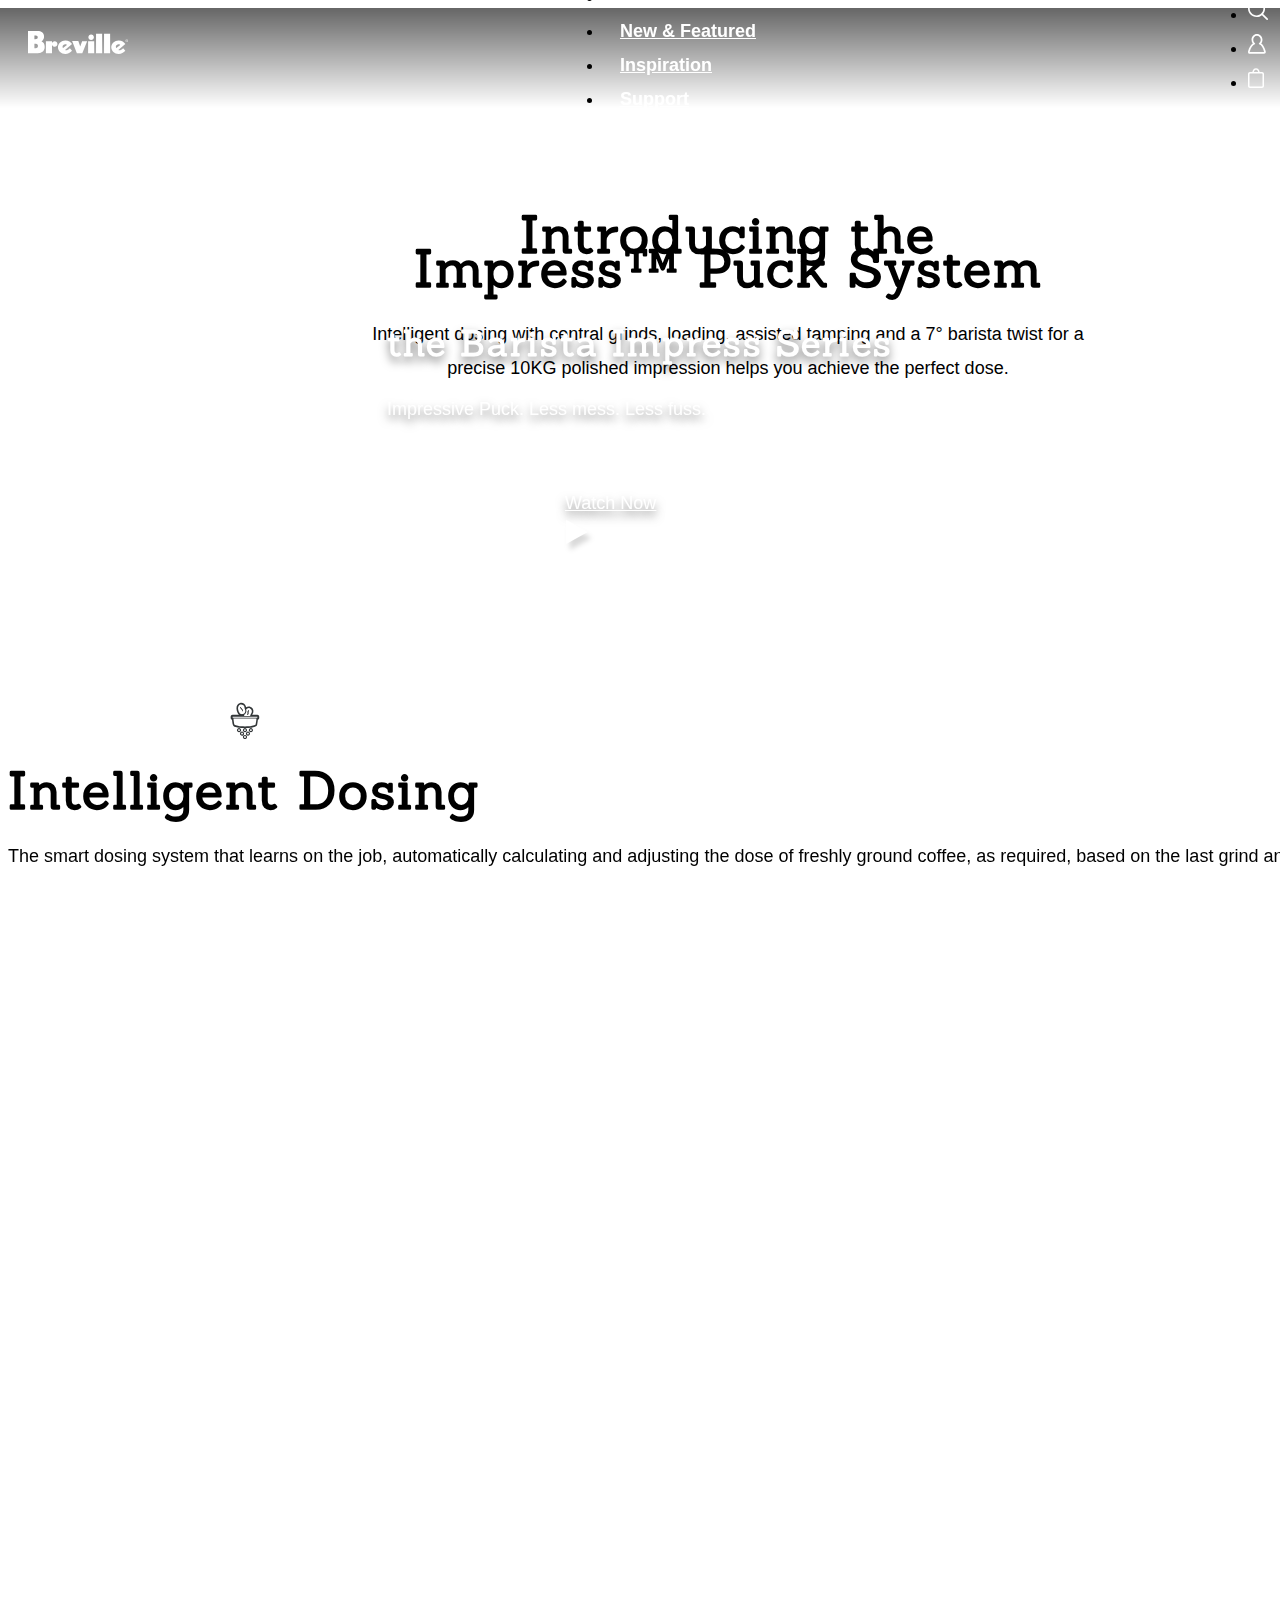
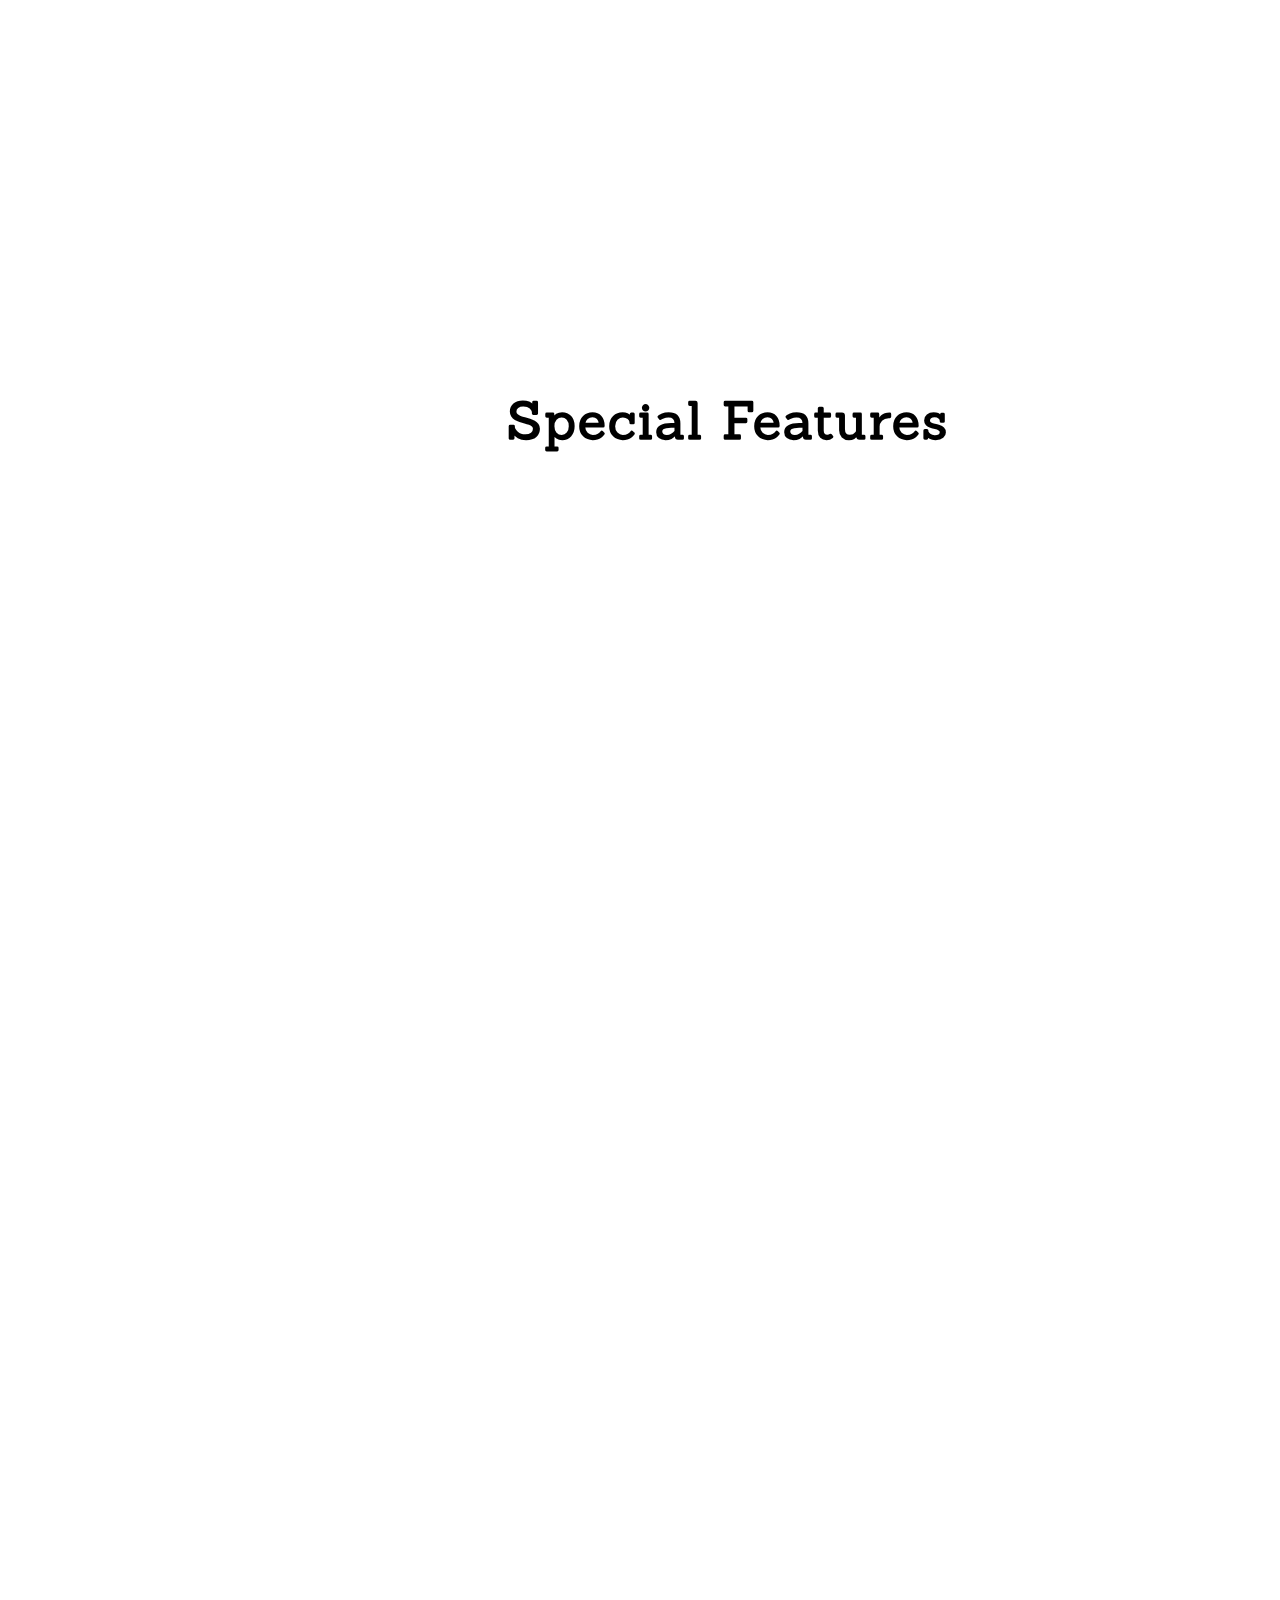
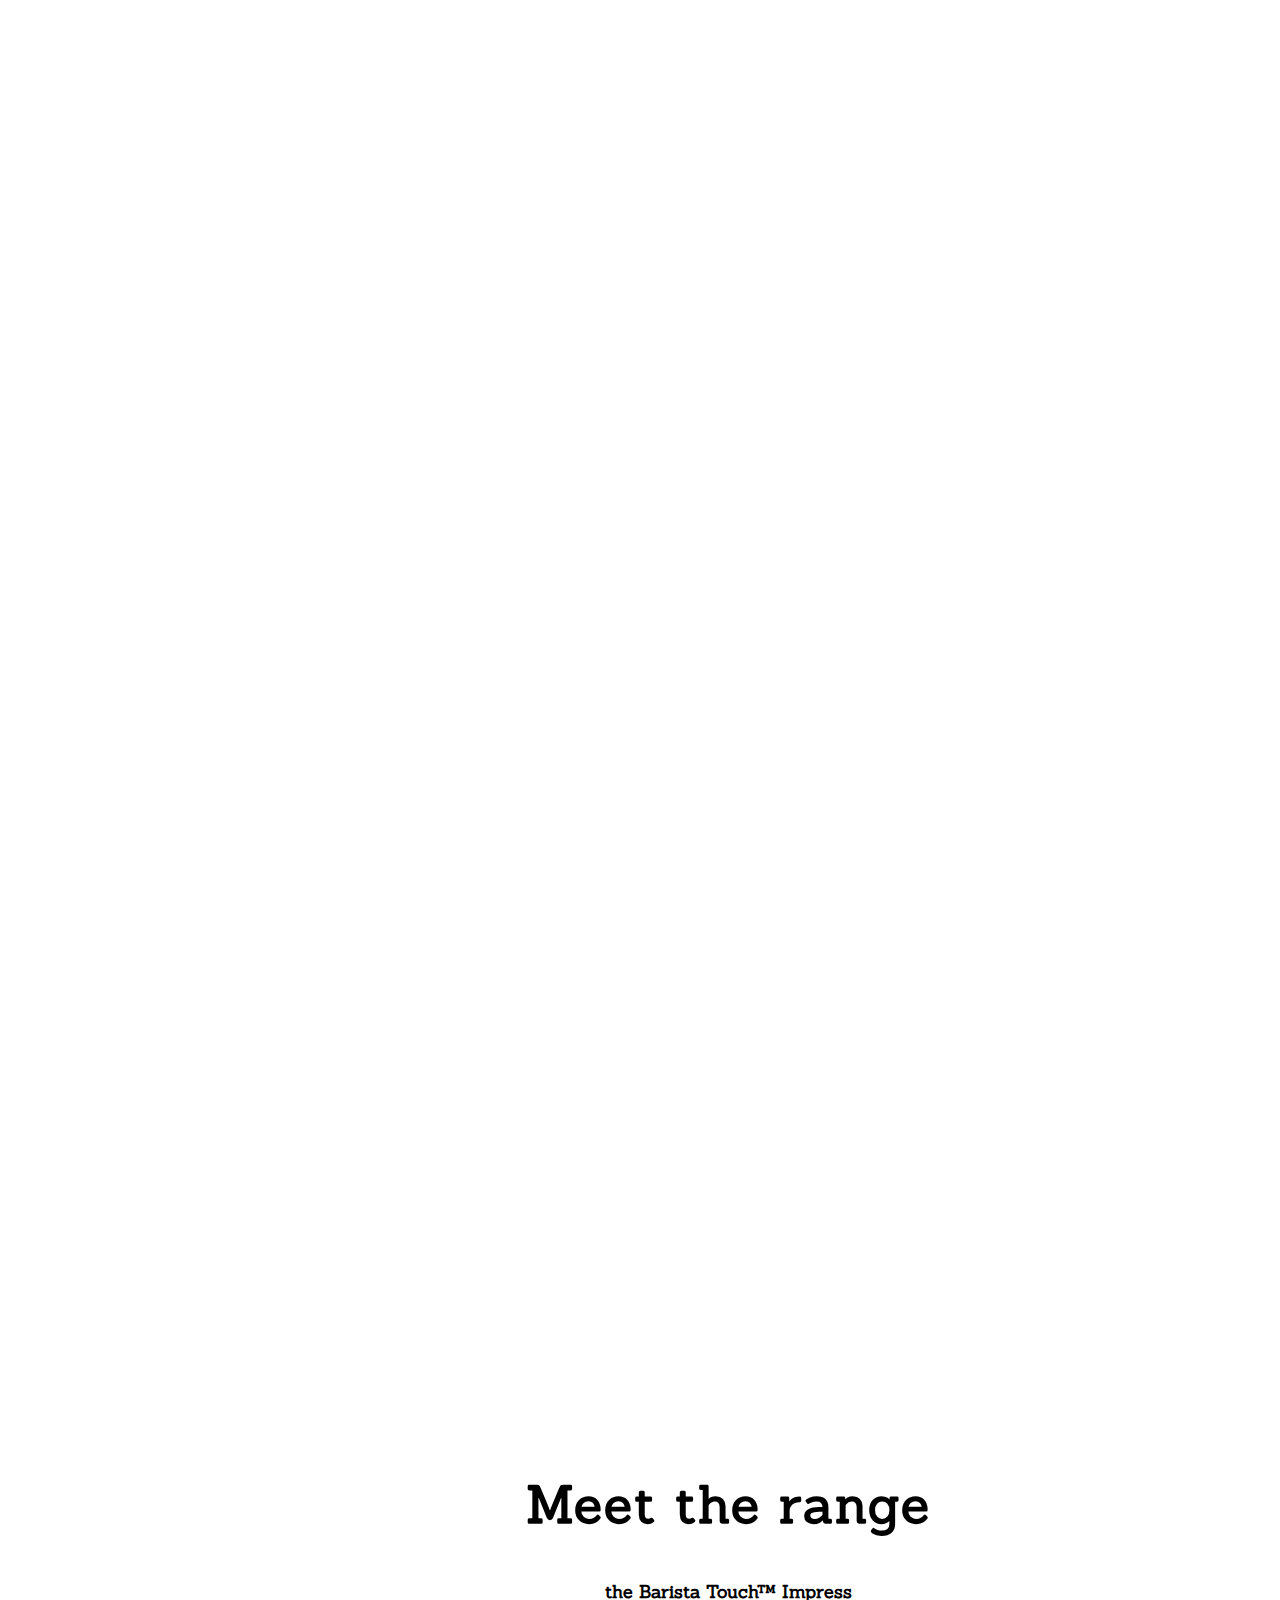
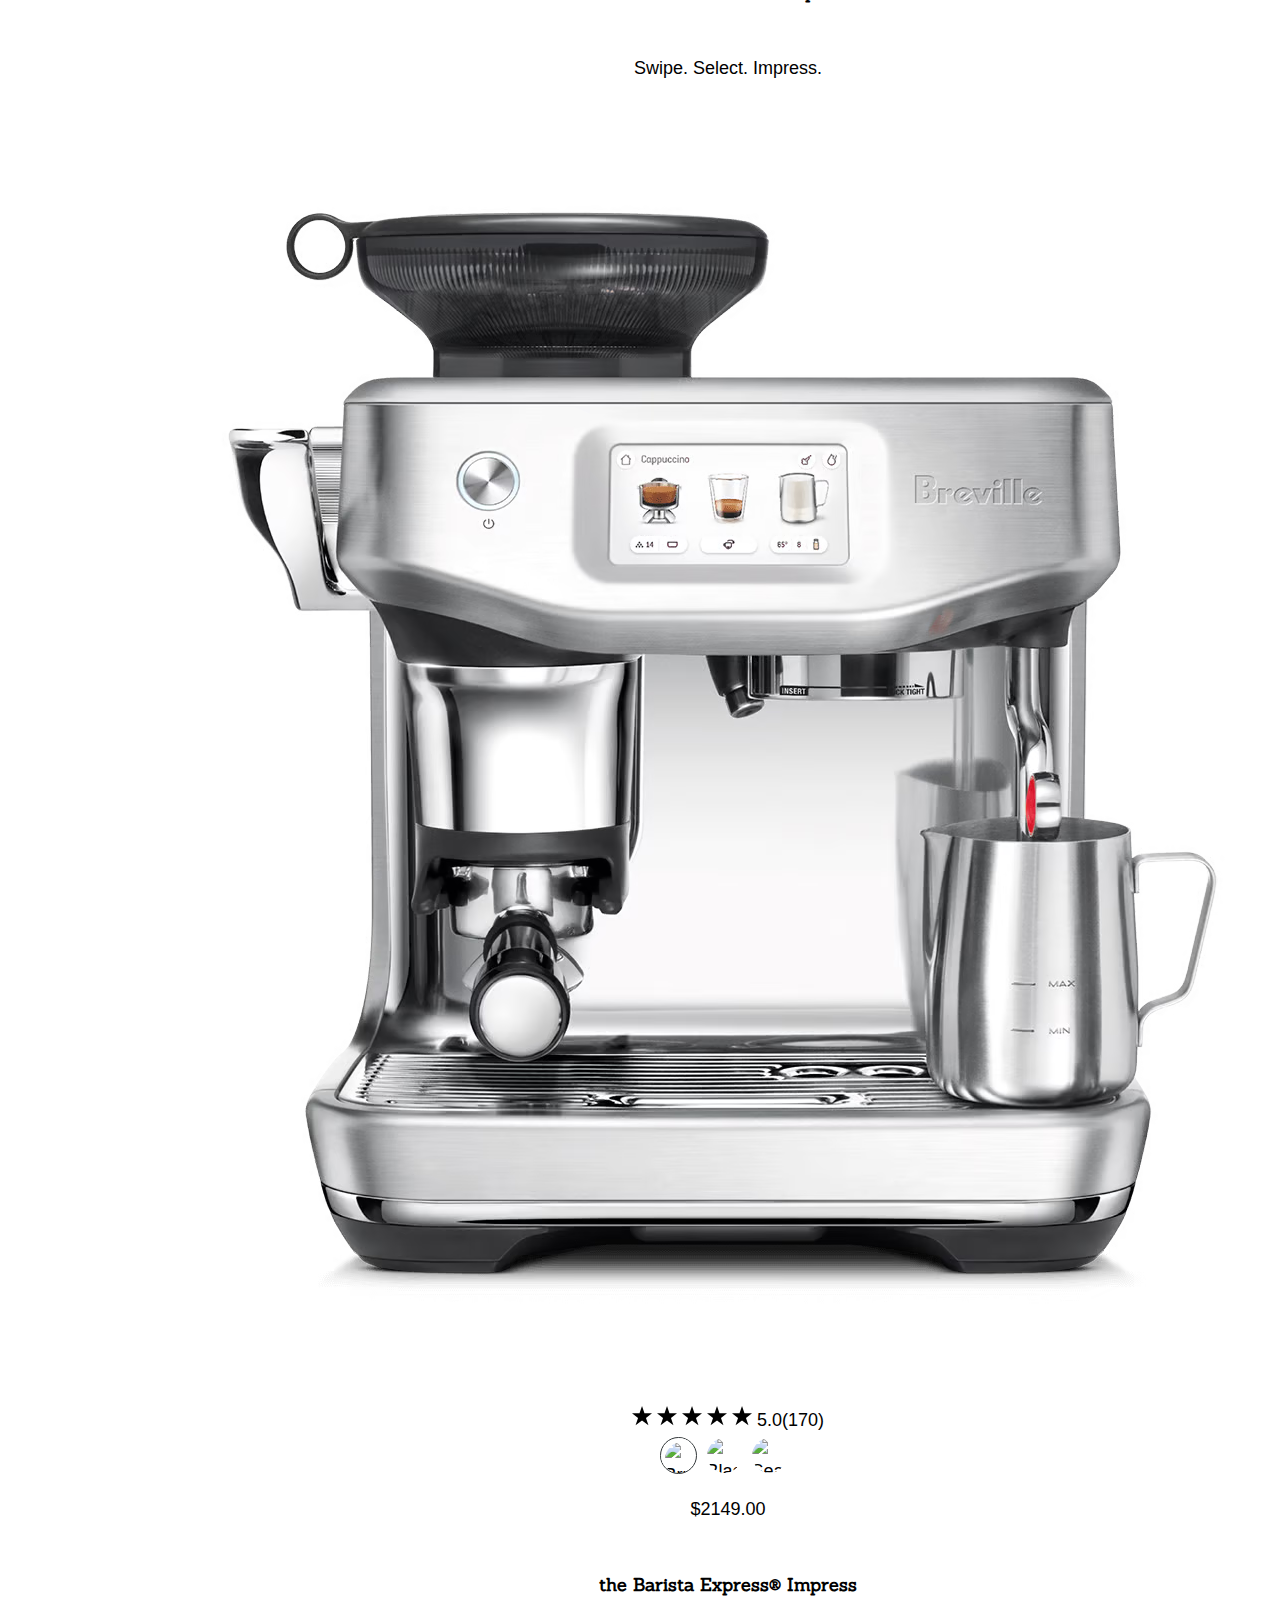
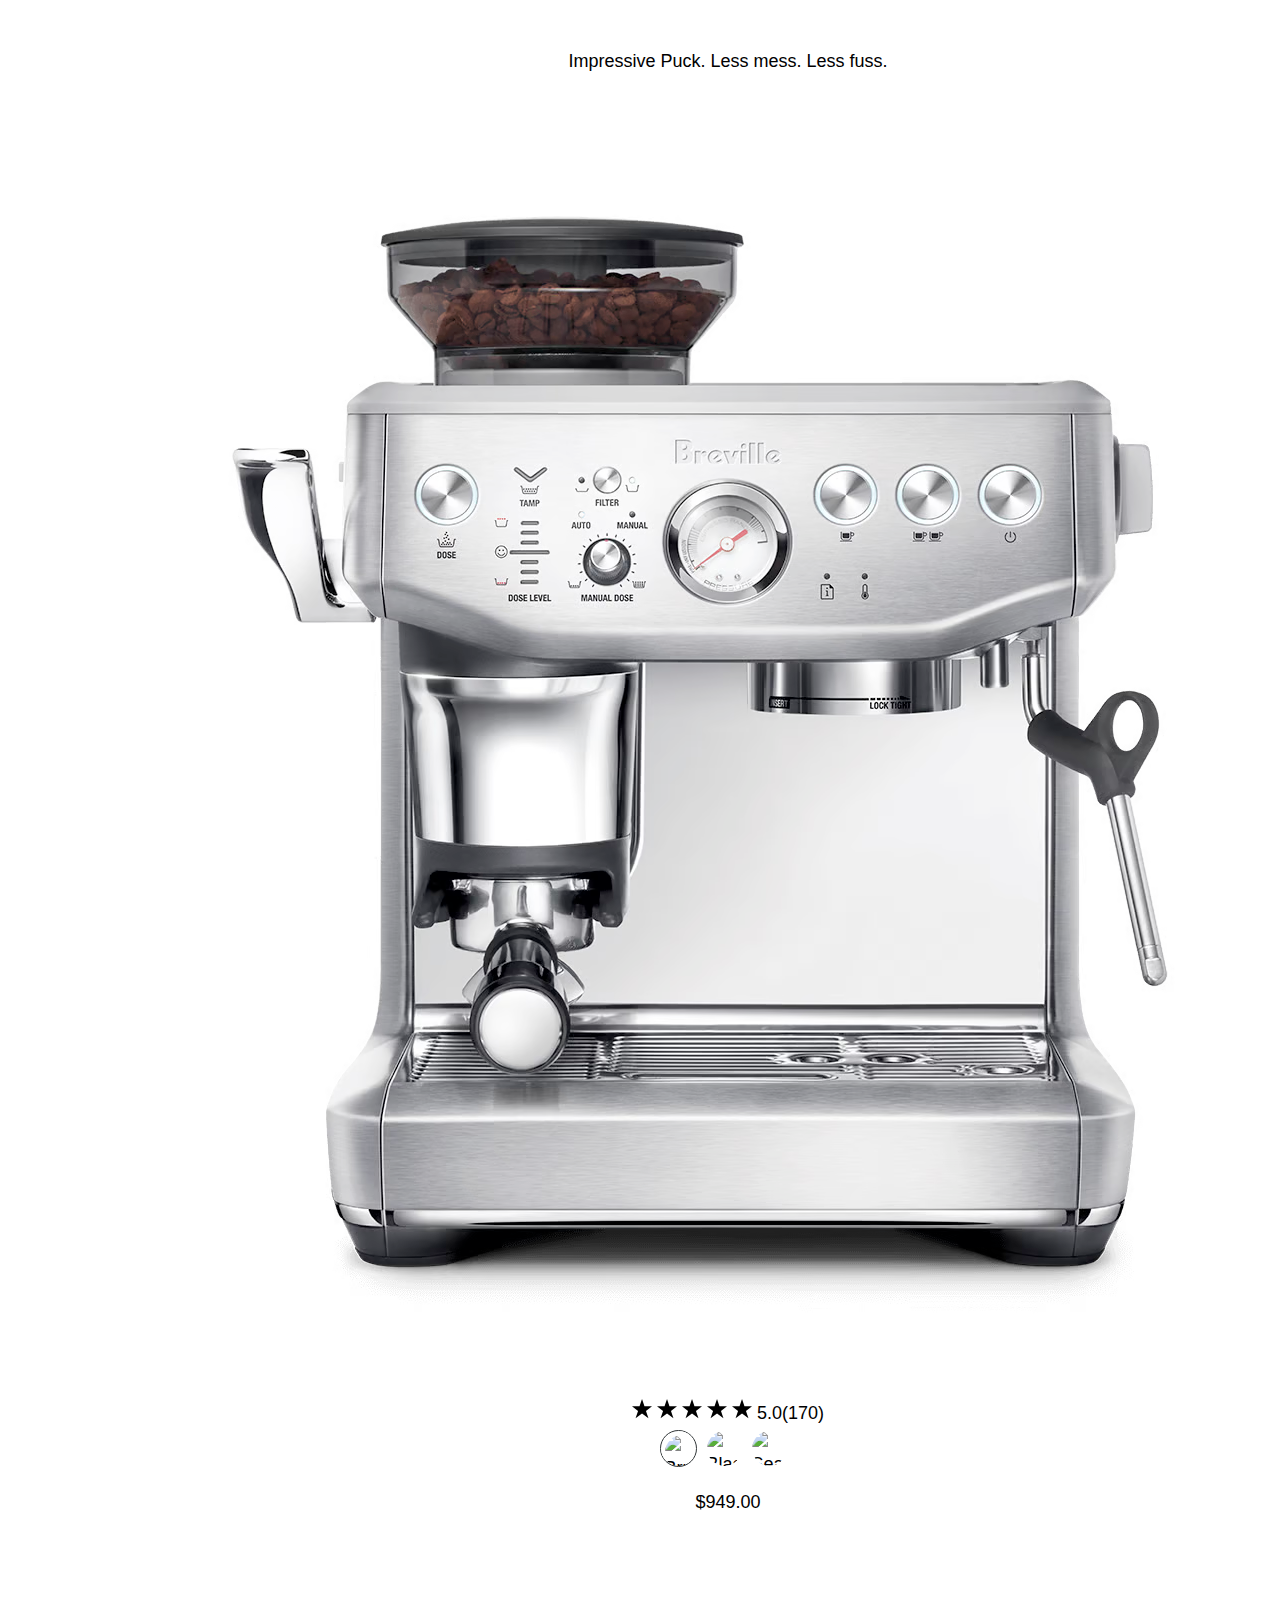
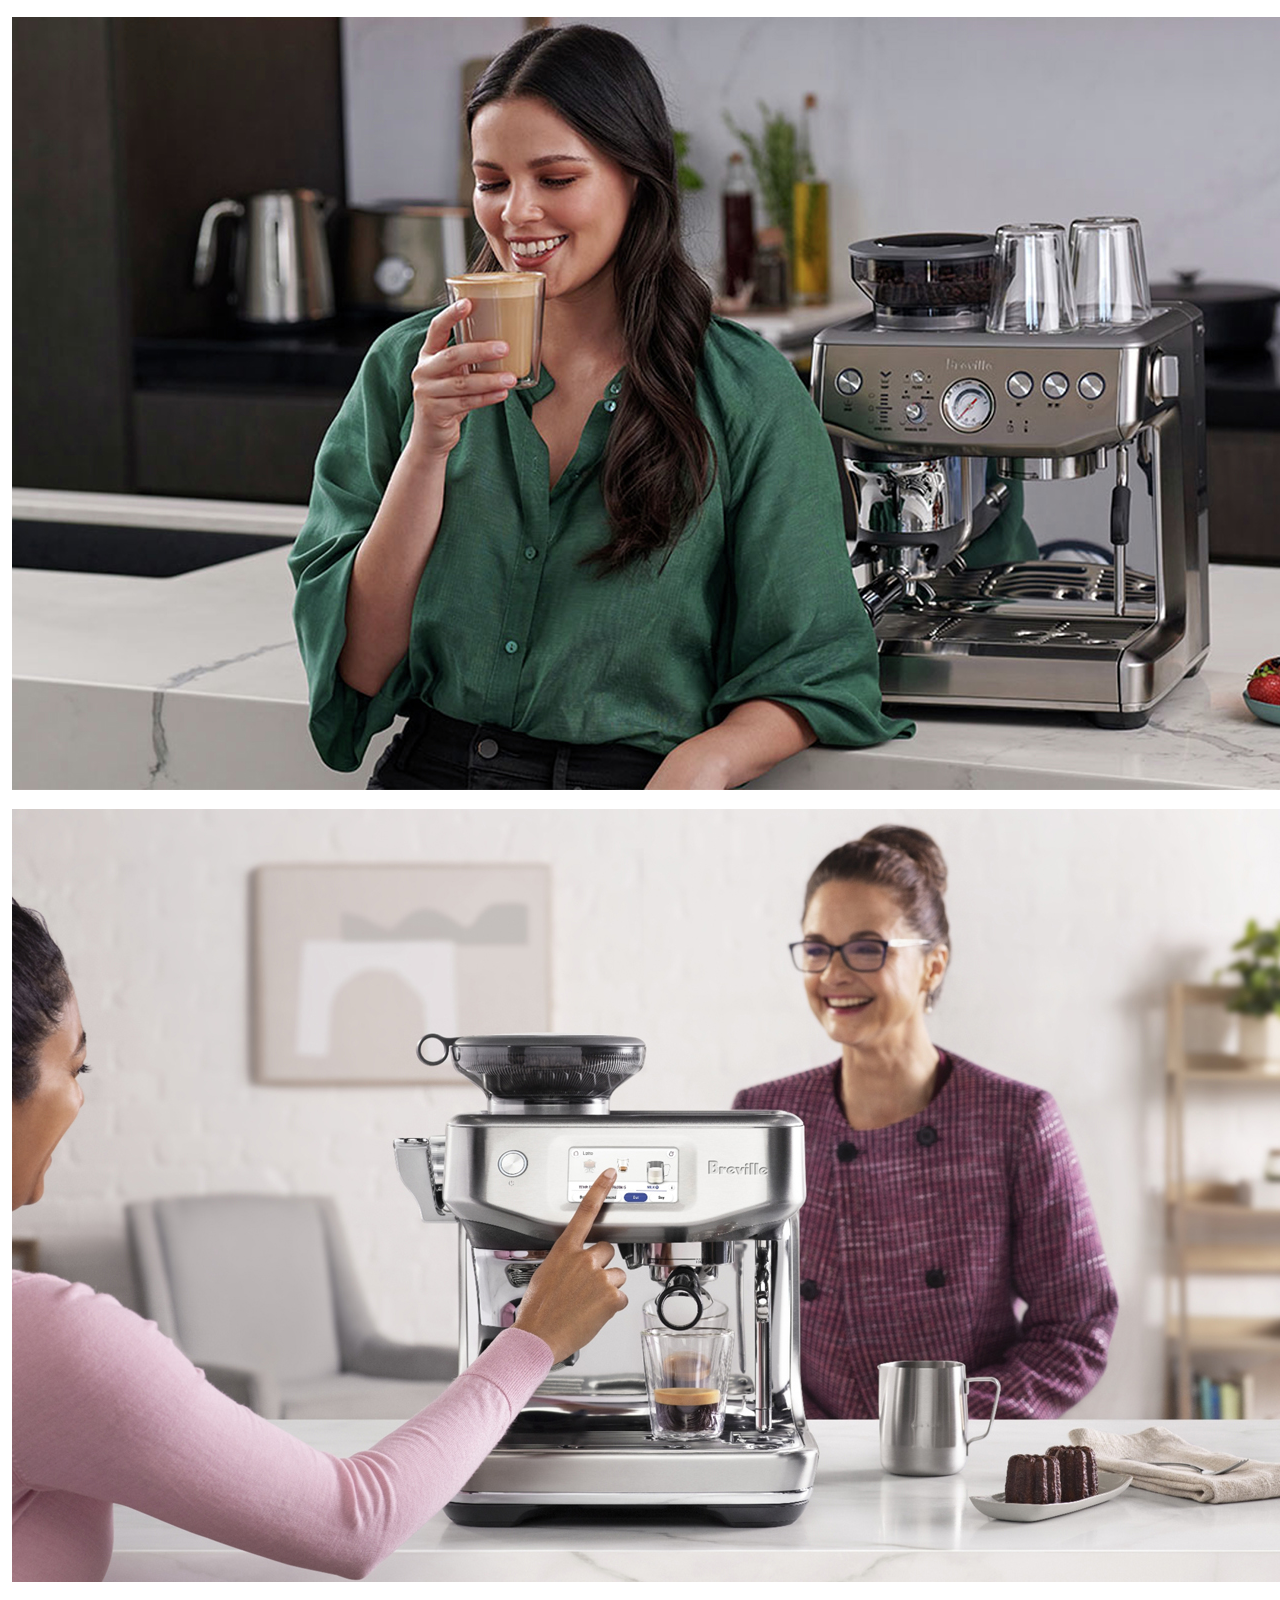
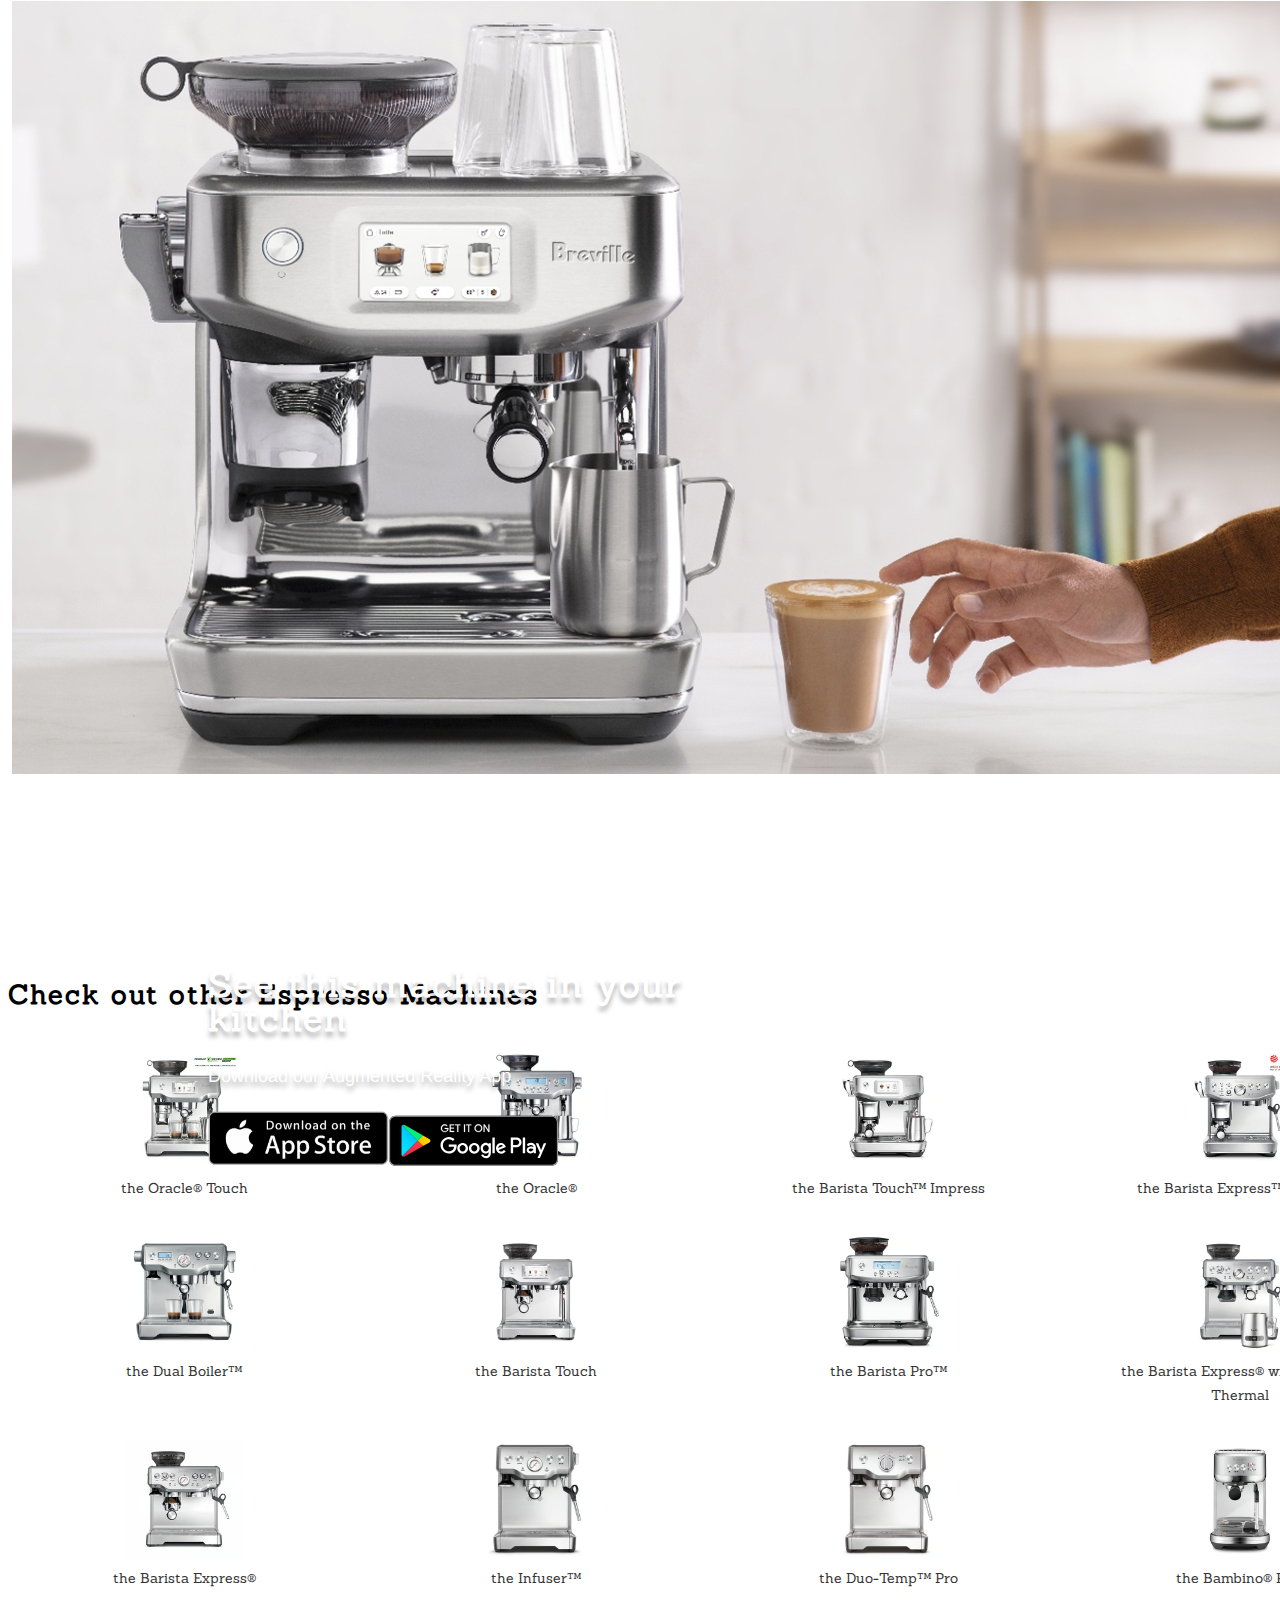
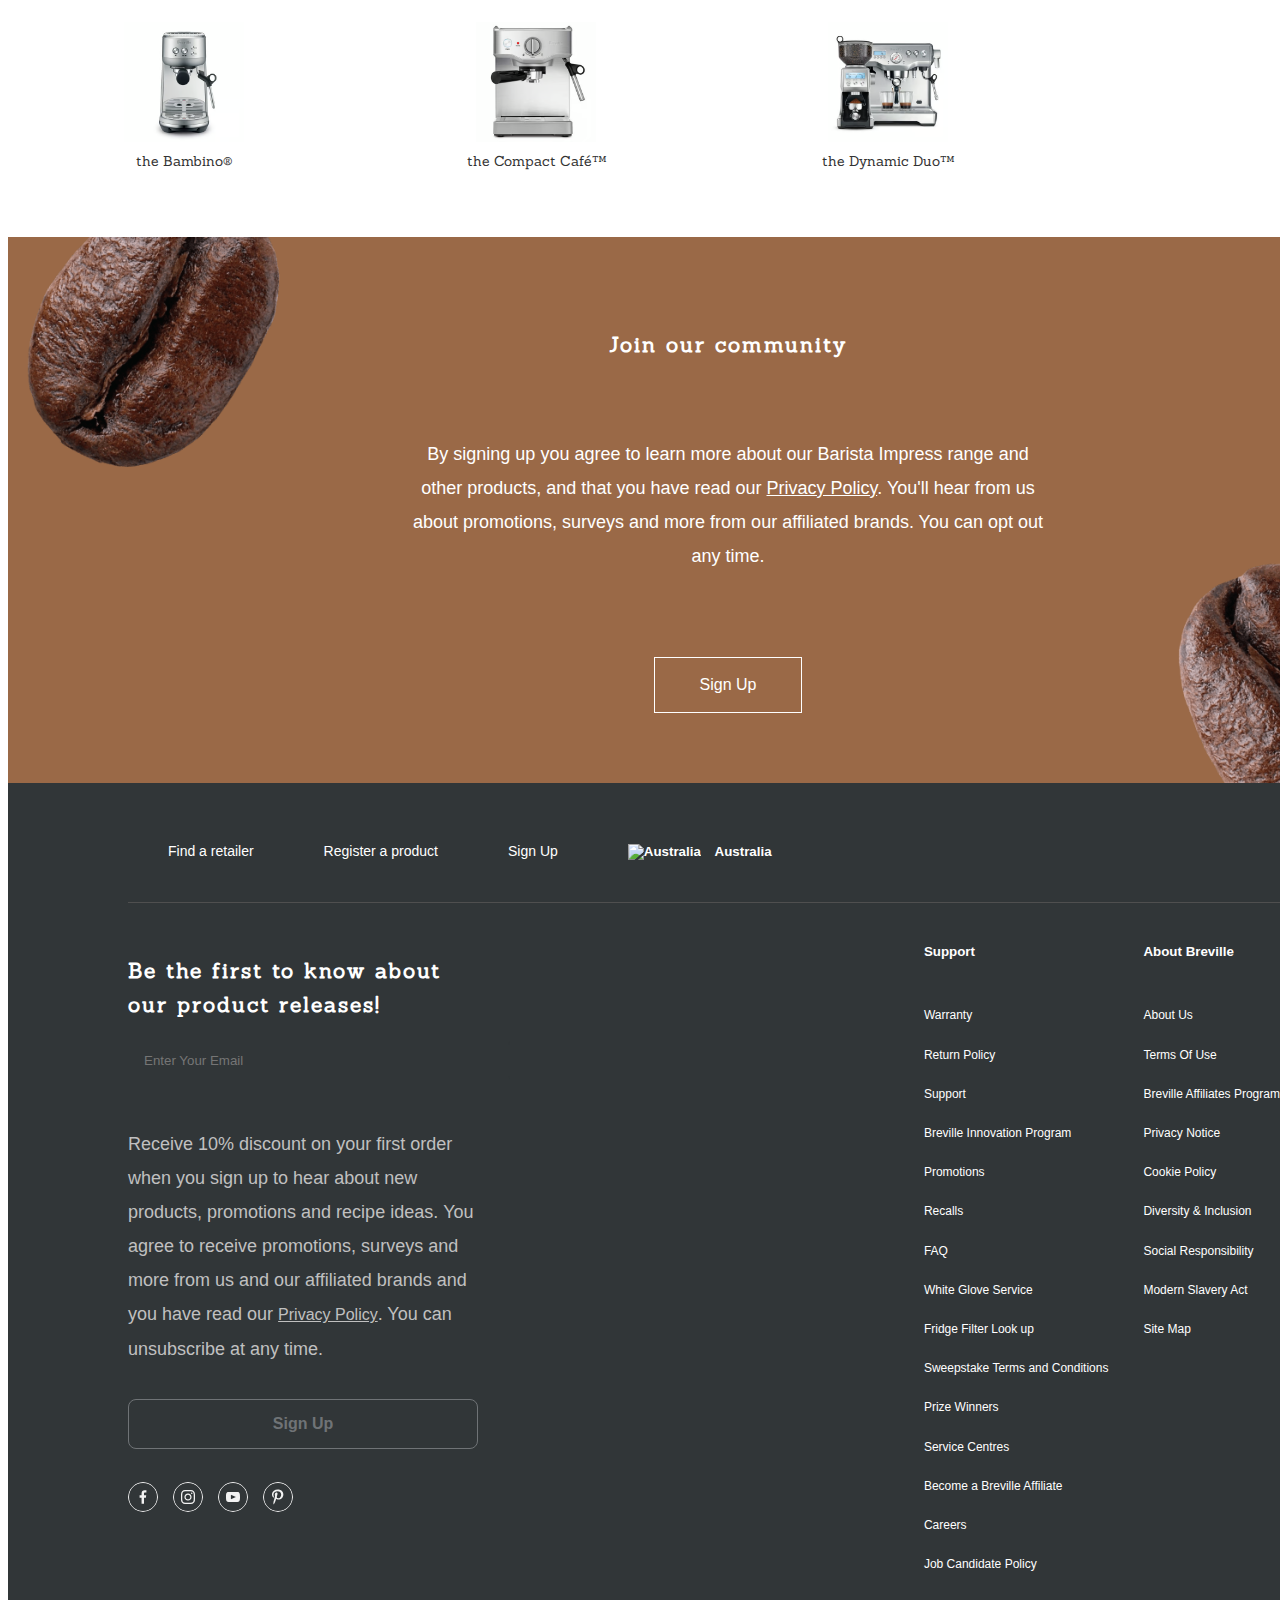
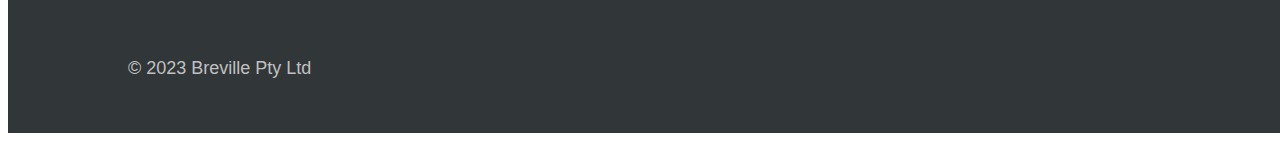
==== commit 5ca4f714: "*update" ====
--- a/demo/index.html
+++ b/demo/index.html
@@ -2,7 +2,7 @@
 <html lang="en">
 <head>
     <meta charset="UTF-8">
-    <meta name="viewport" content="width=device-width, initial-scale=1.0">
+
     <link href="https://cdn.jsdelivr.net/npm/bootstrap@5.3.2/dist/css/bootstrap.min.css" rel="stylesheet" integrity="sha384-T3c6CoIi6uLrA9TneNEoa7RxnatzjcDSCmG1MXxSR1GAsXEV/Dwwykc2MPK8M2HN" crossorigin="anonymous">
     <link href="https://unpkg.com/aos@2.3.1/dist/aos.css" rel="stylesheet">
     <link rel="preconnect" href="https://fonts.googleapis.com">
@@ -11,9 +11,9 @@
     
 	<link href="./css/style.css" rel="stylesheet">
     
-    <title>Document test</title>
+    <title>Breville | the Barista Impress Series</title>
 </head>
-<body>
+<body style="min-width: 1440px;">
     <div class="header-wrapper header-transparent">
       <div class="container">
          <div class="header-inner">
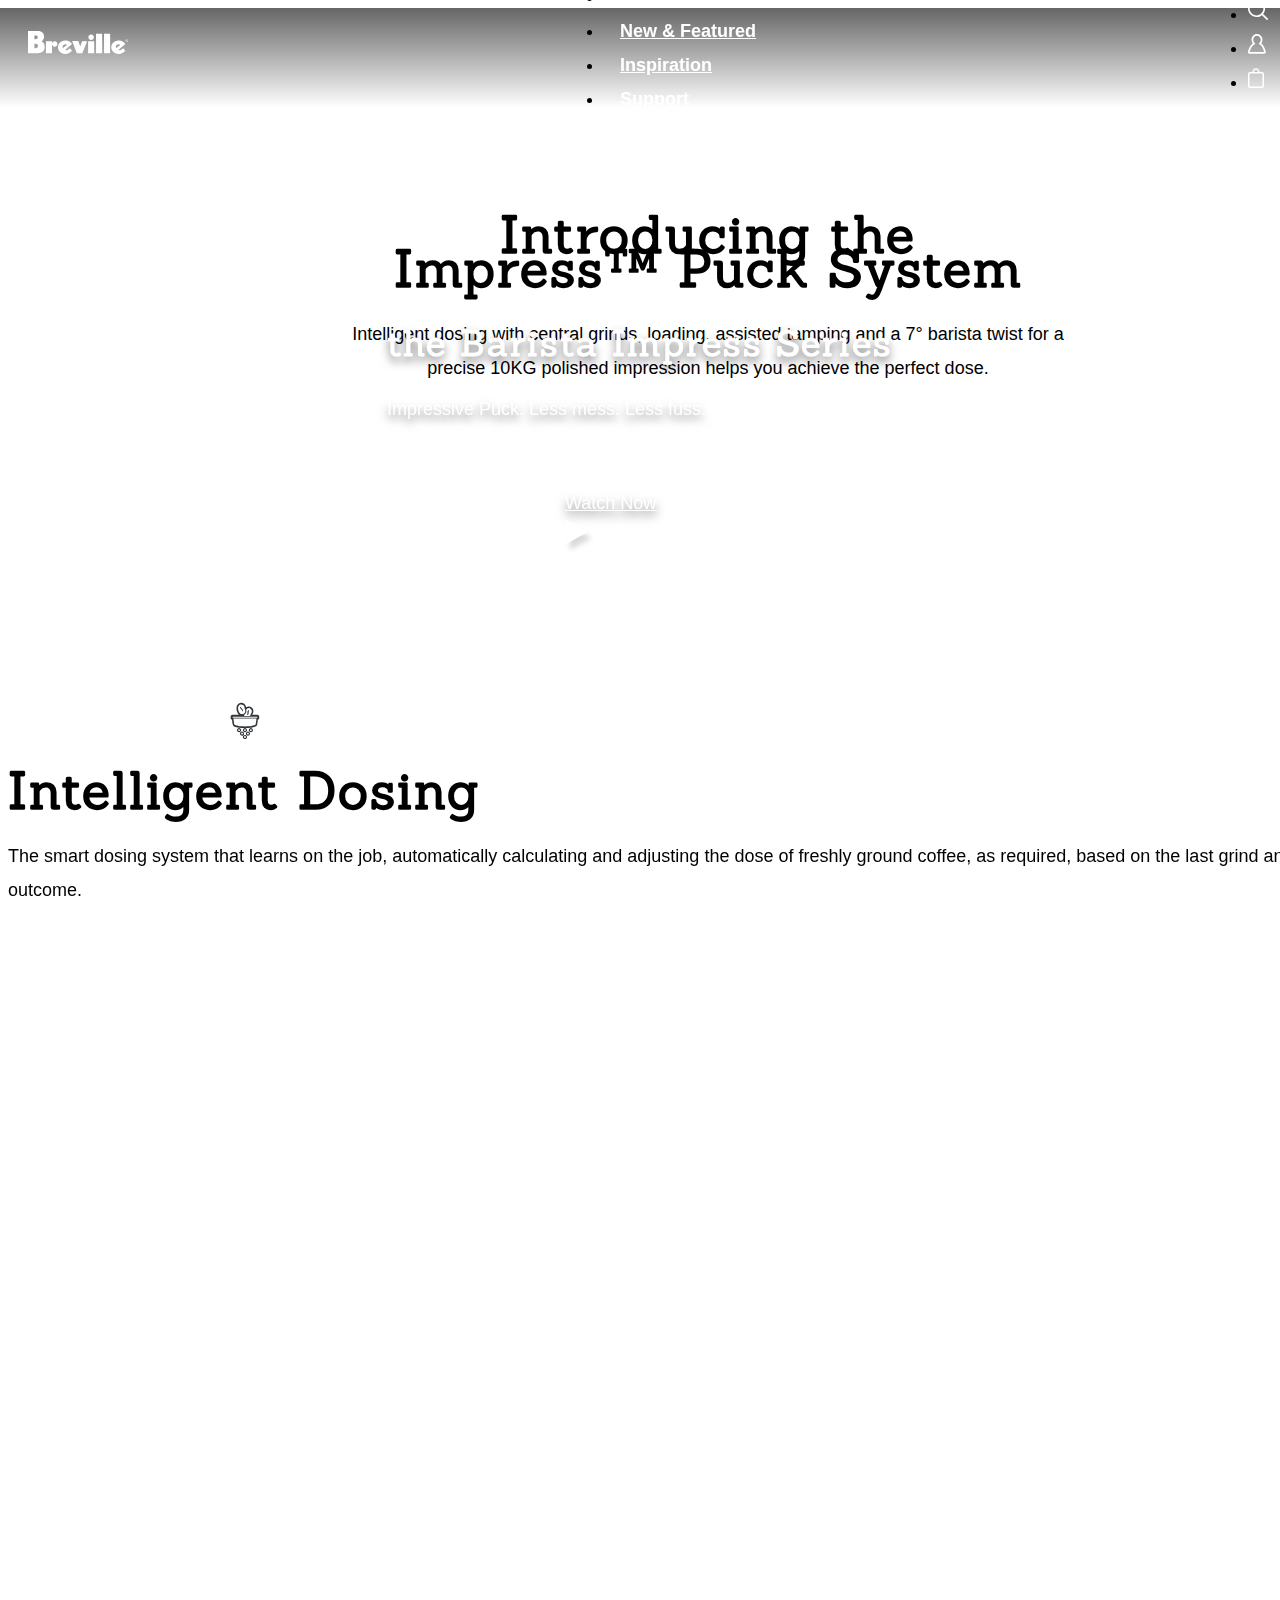
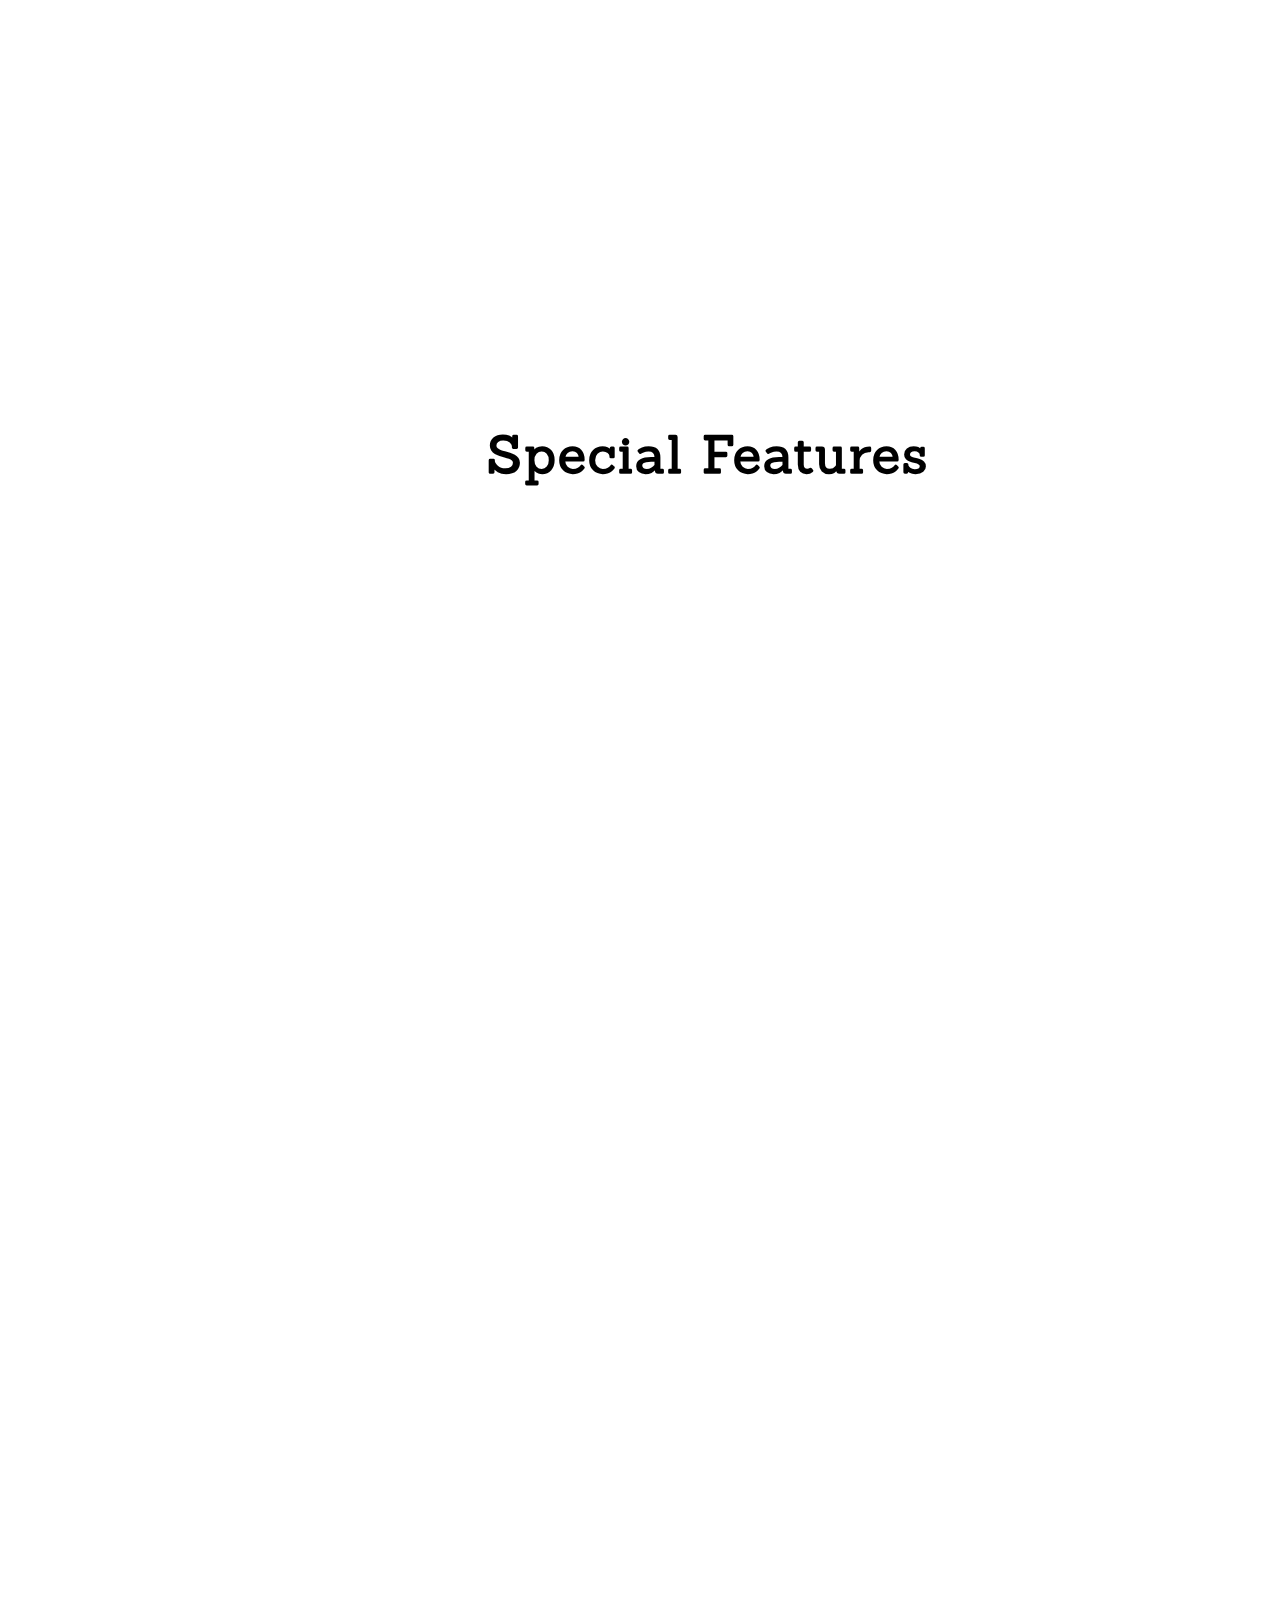
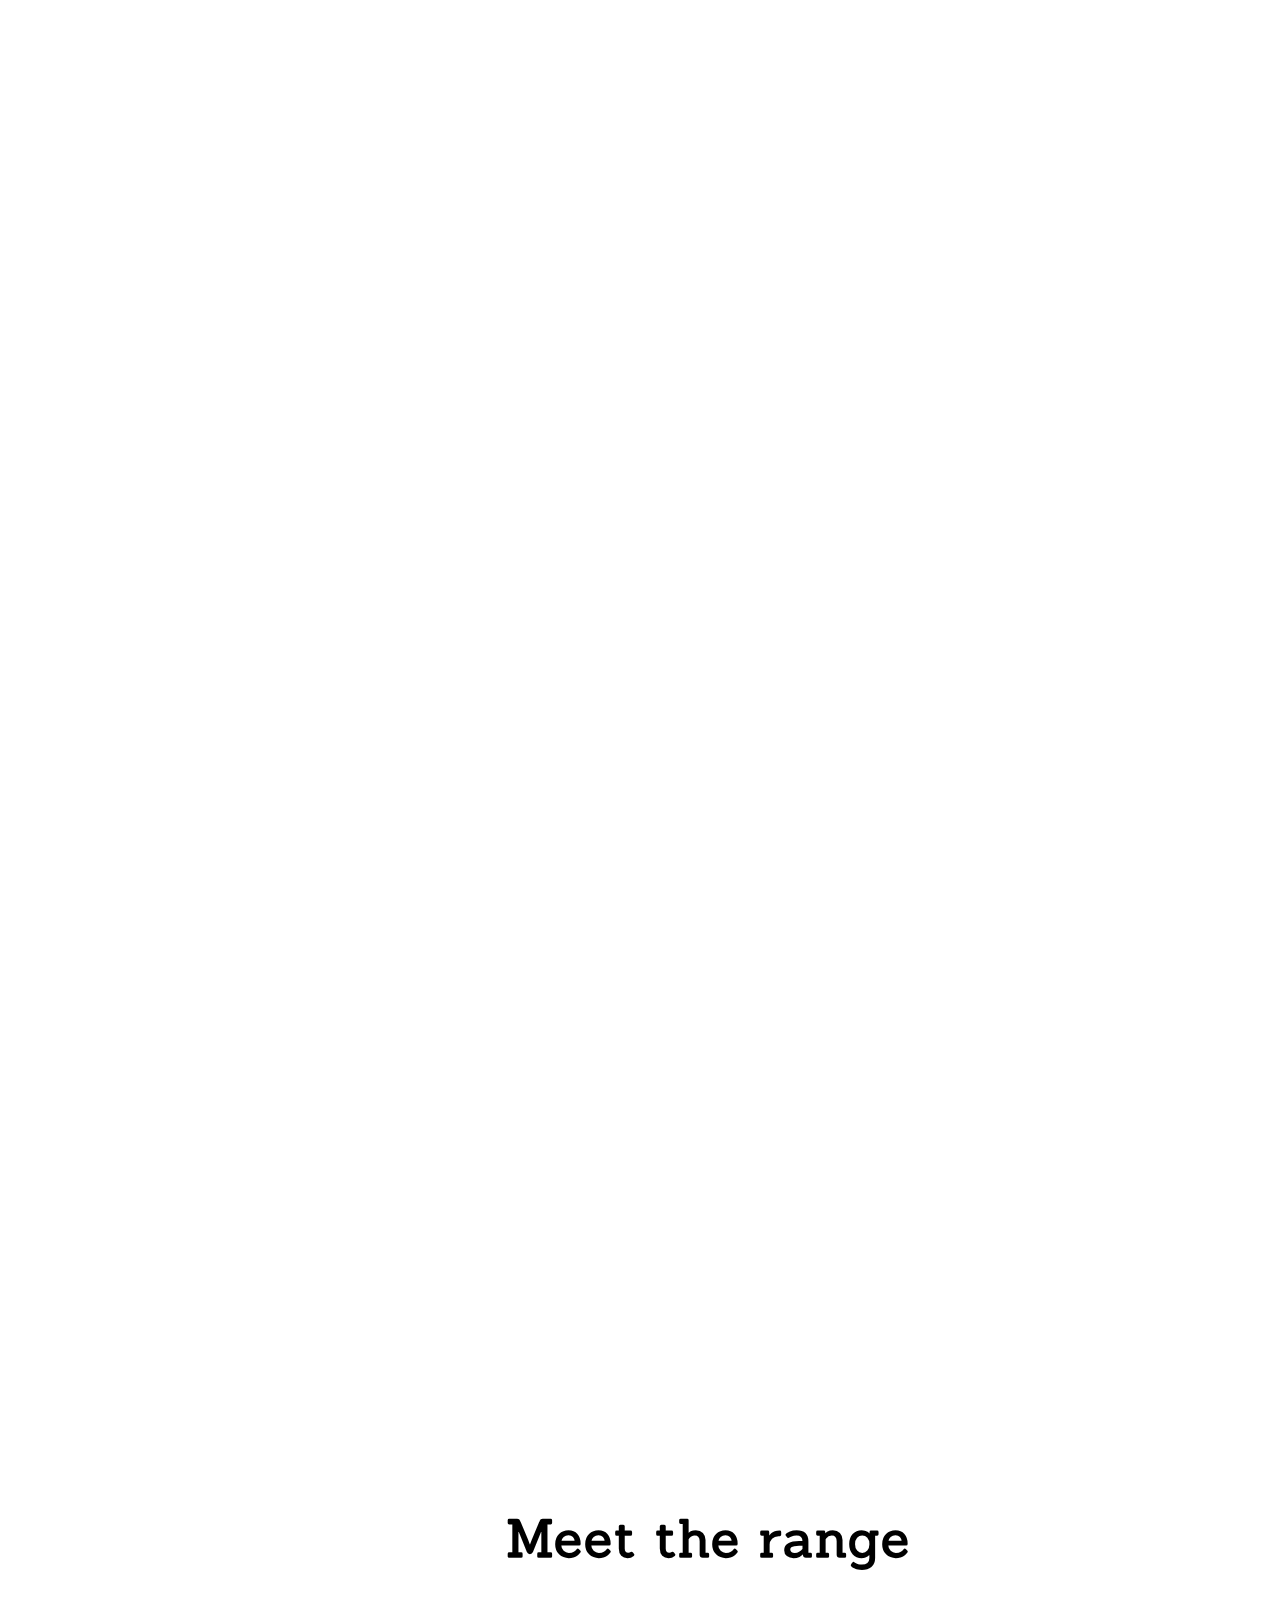
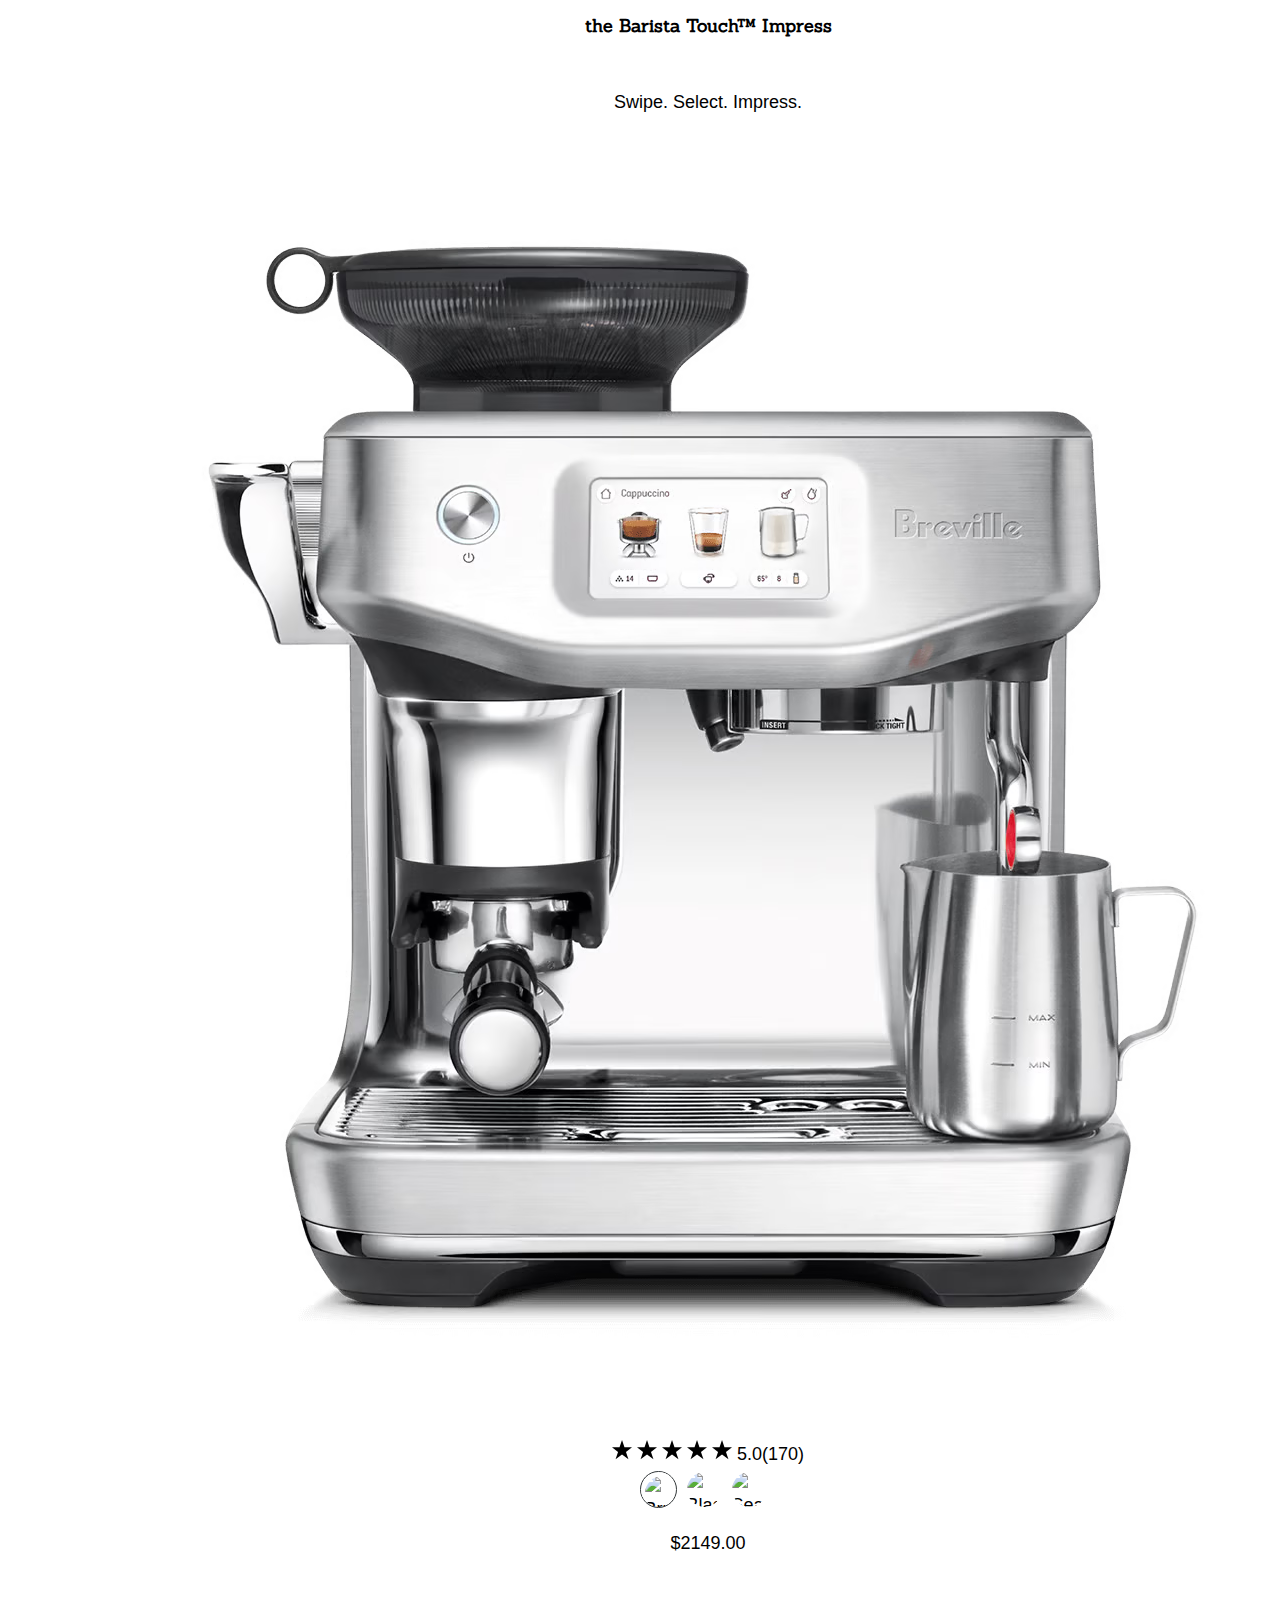
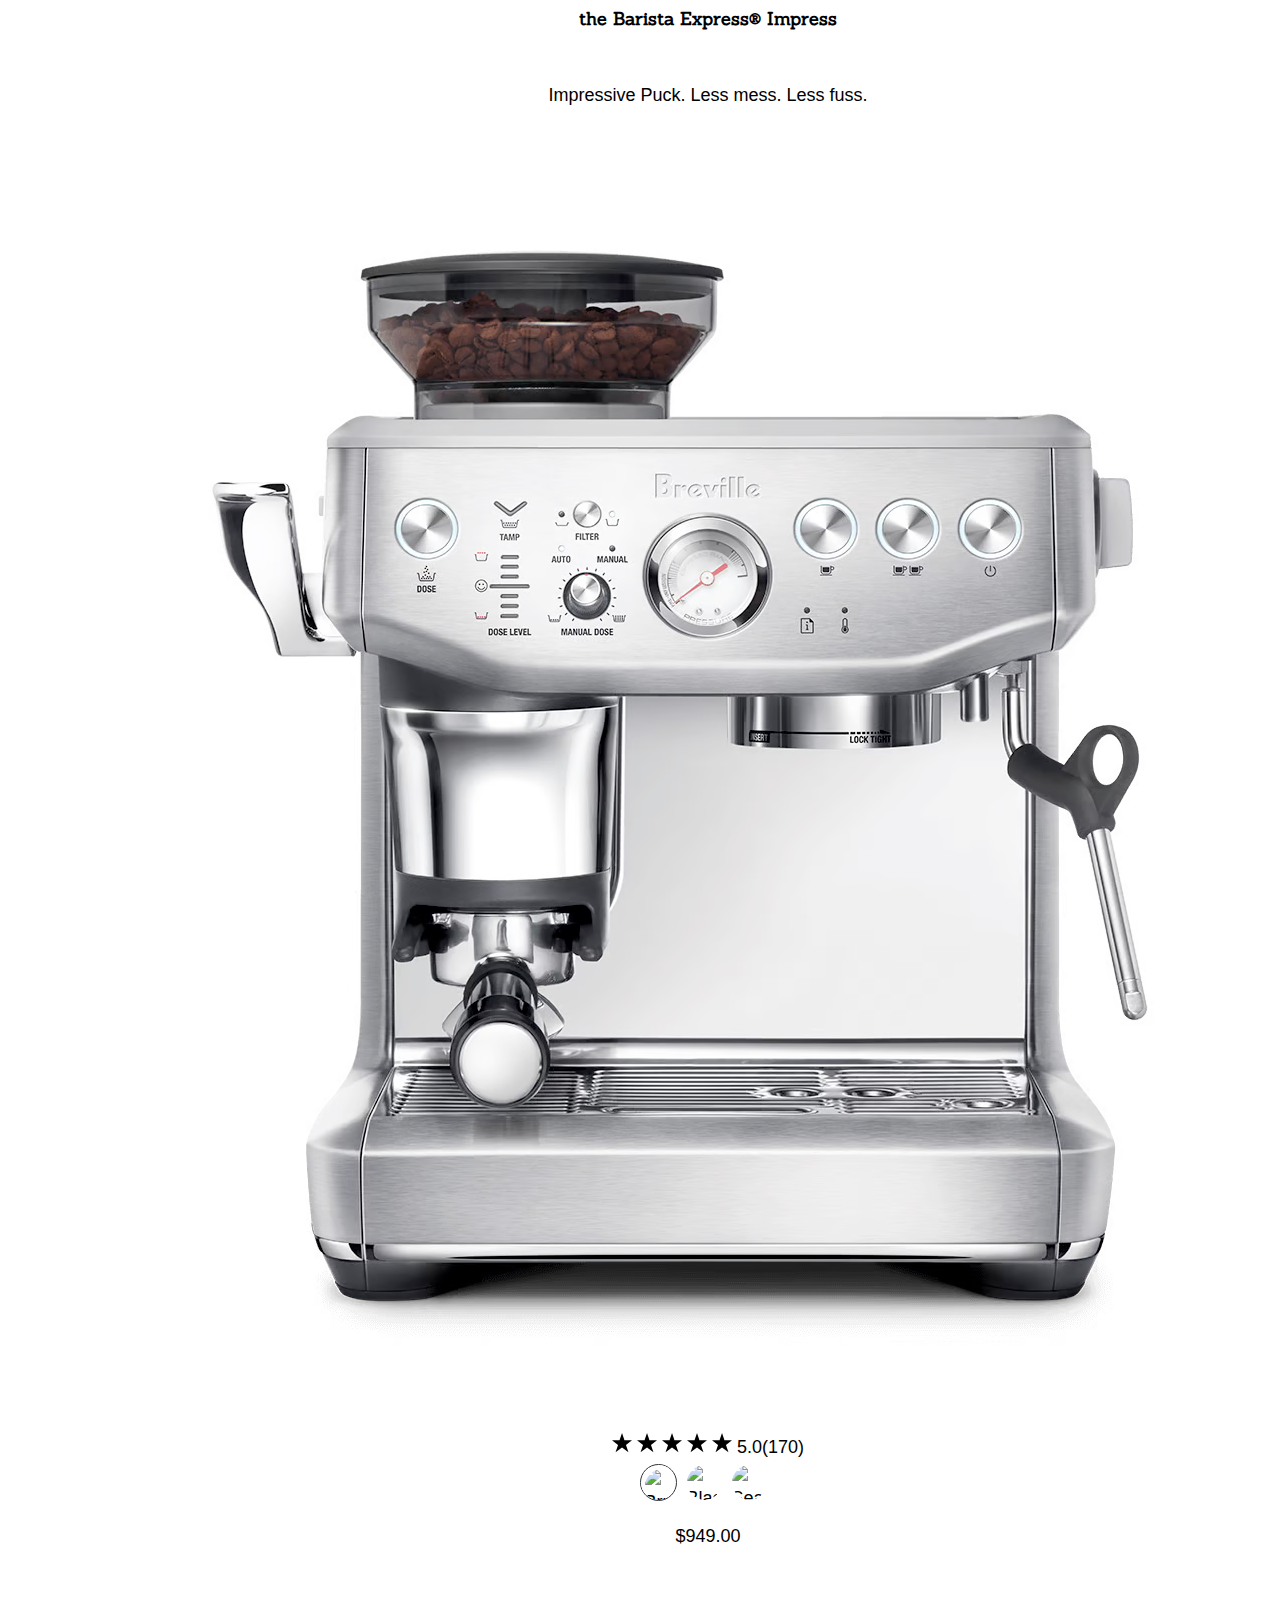
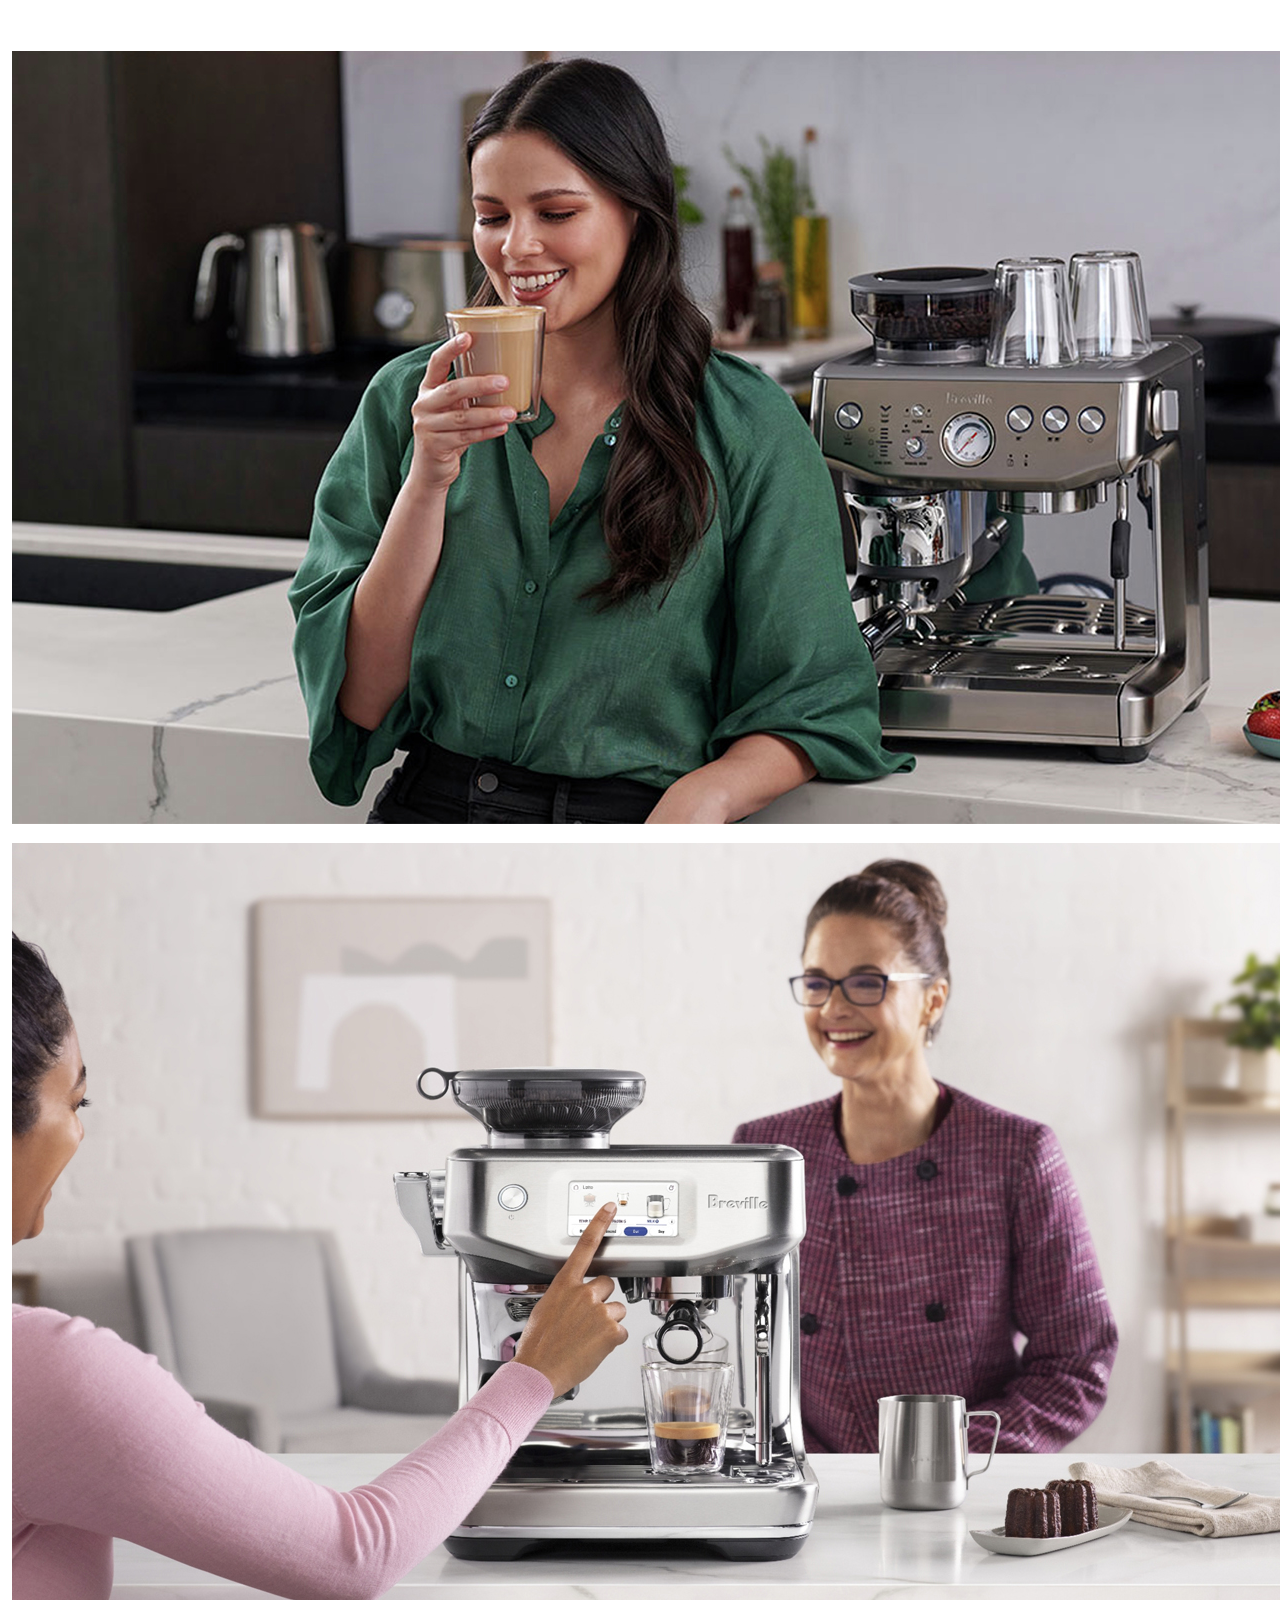
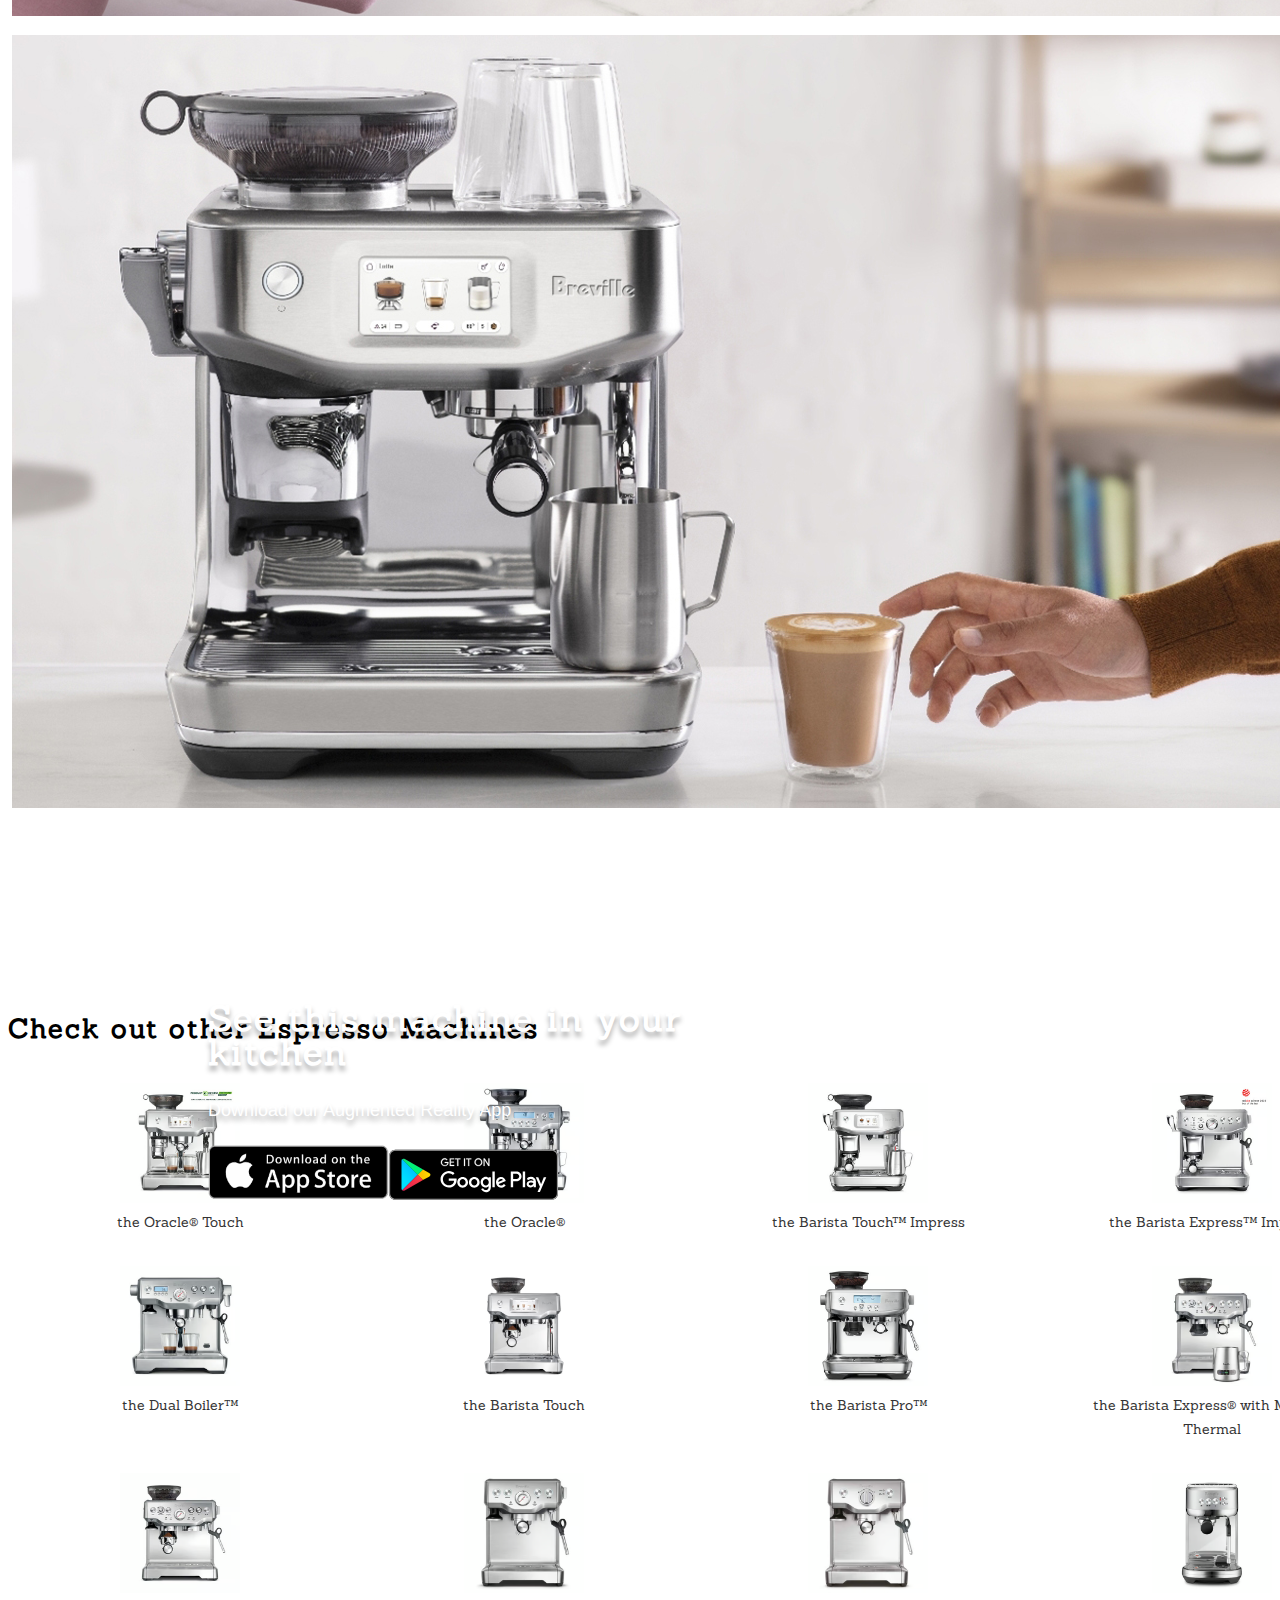
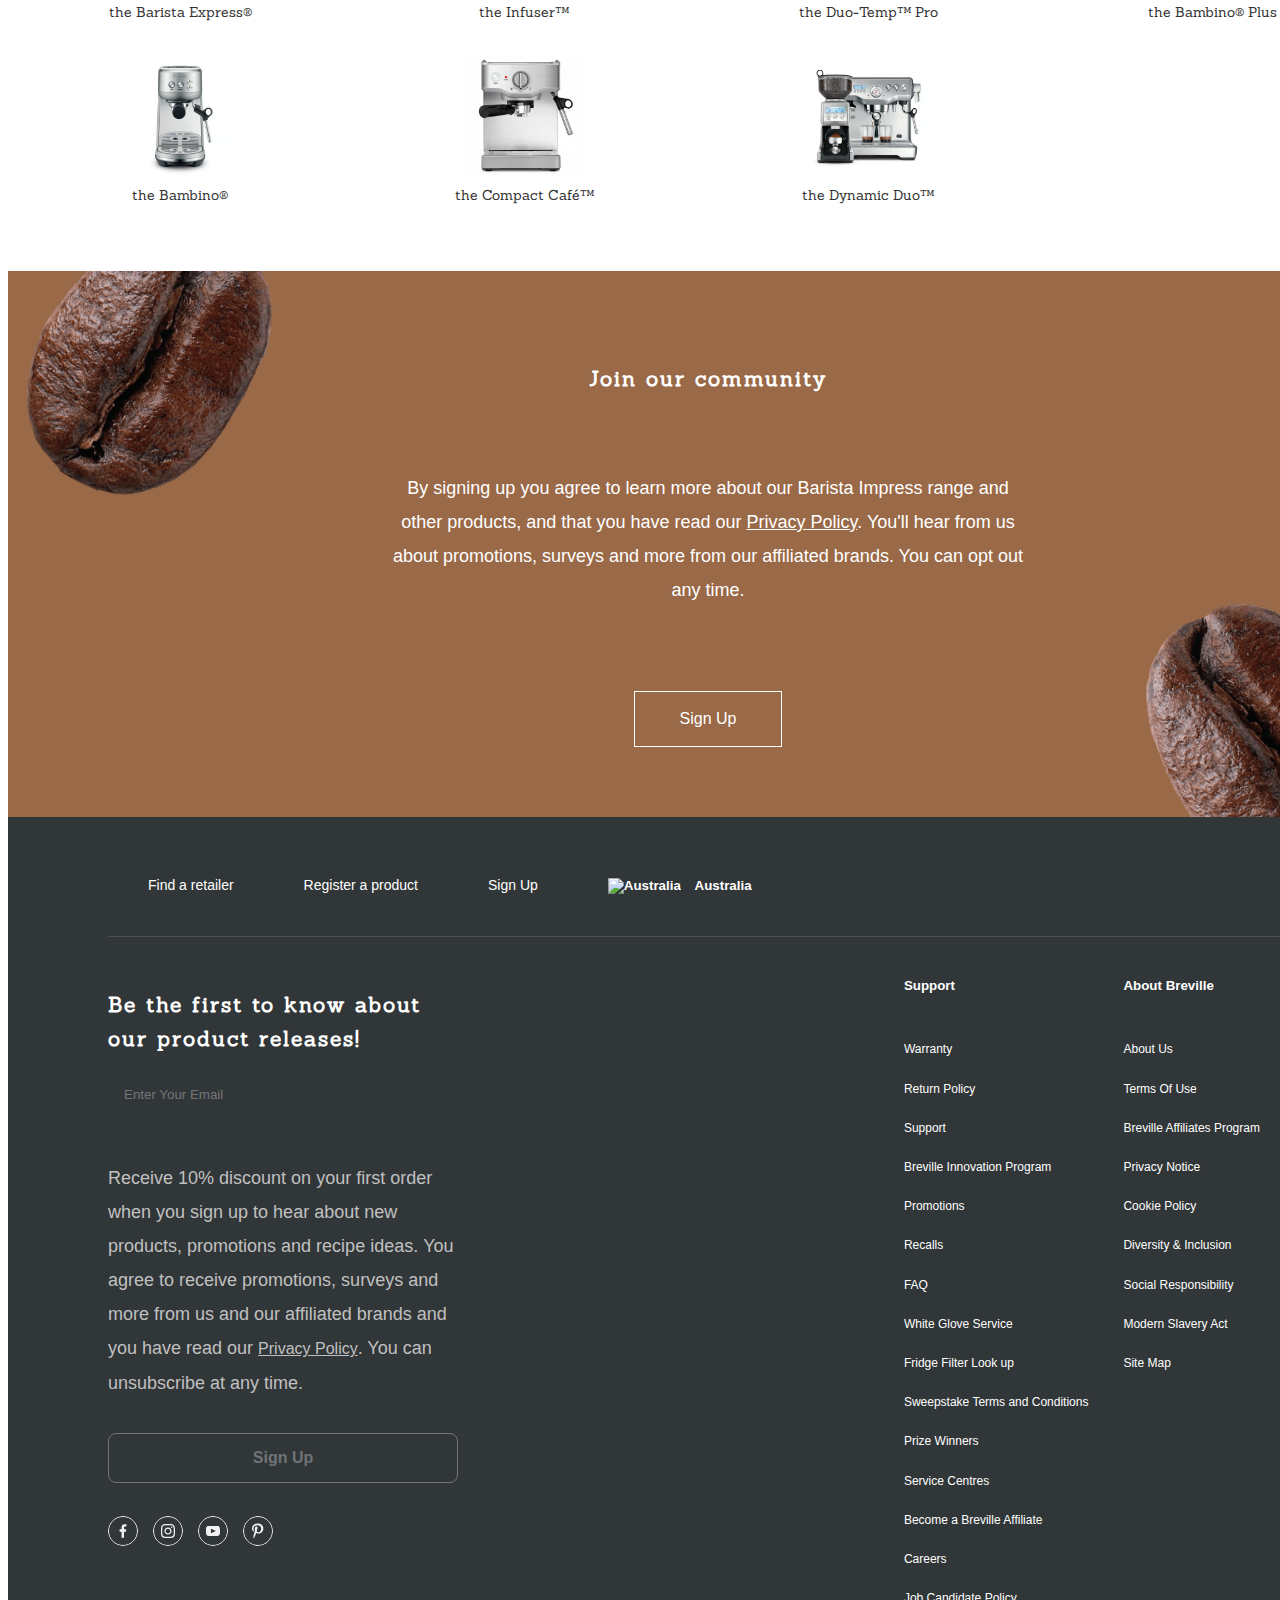
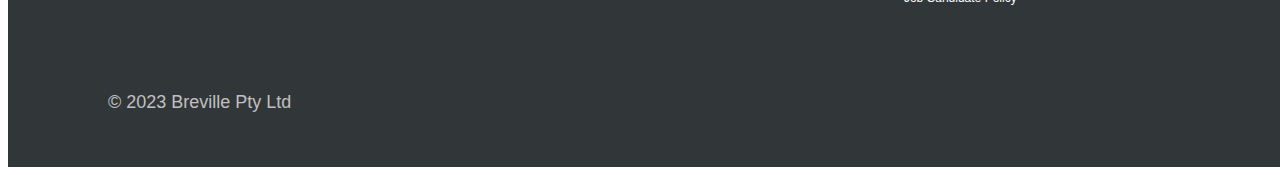
==== commit d72455b0: "*update" ====
--- a/demo/index.html
+++ b/demo/index.html
@@ -11,9 +11,9 @@
     
 	<link href="./css/style.css" rel="stylesheet">
     
-    <title>Breville | the Barista Impress Series</title>
+    <title>Breville | The Barista Impress Series</title>
 </head>
-<body style="min-width: 1440px;">
+<body style="min-width: 1400px;">
     <div class="header-wrapper header-transparent">
       <div class="container">
          <div class="header-inner">
